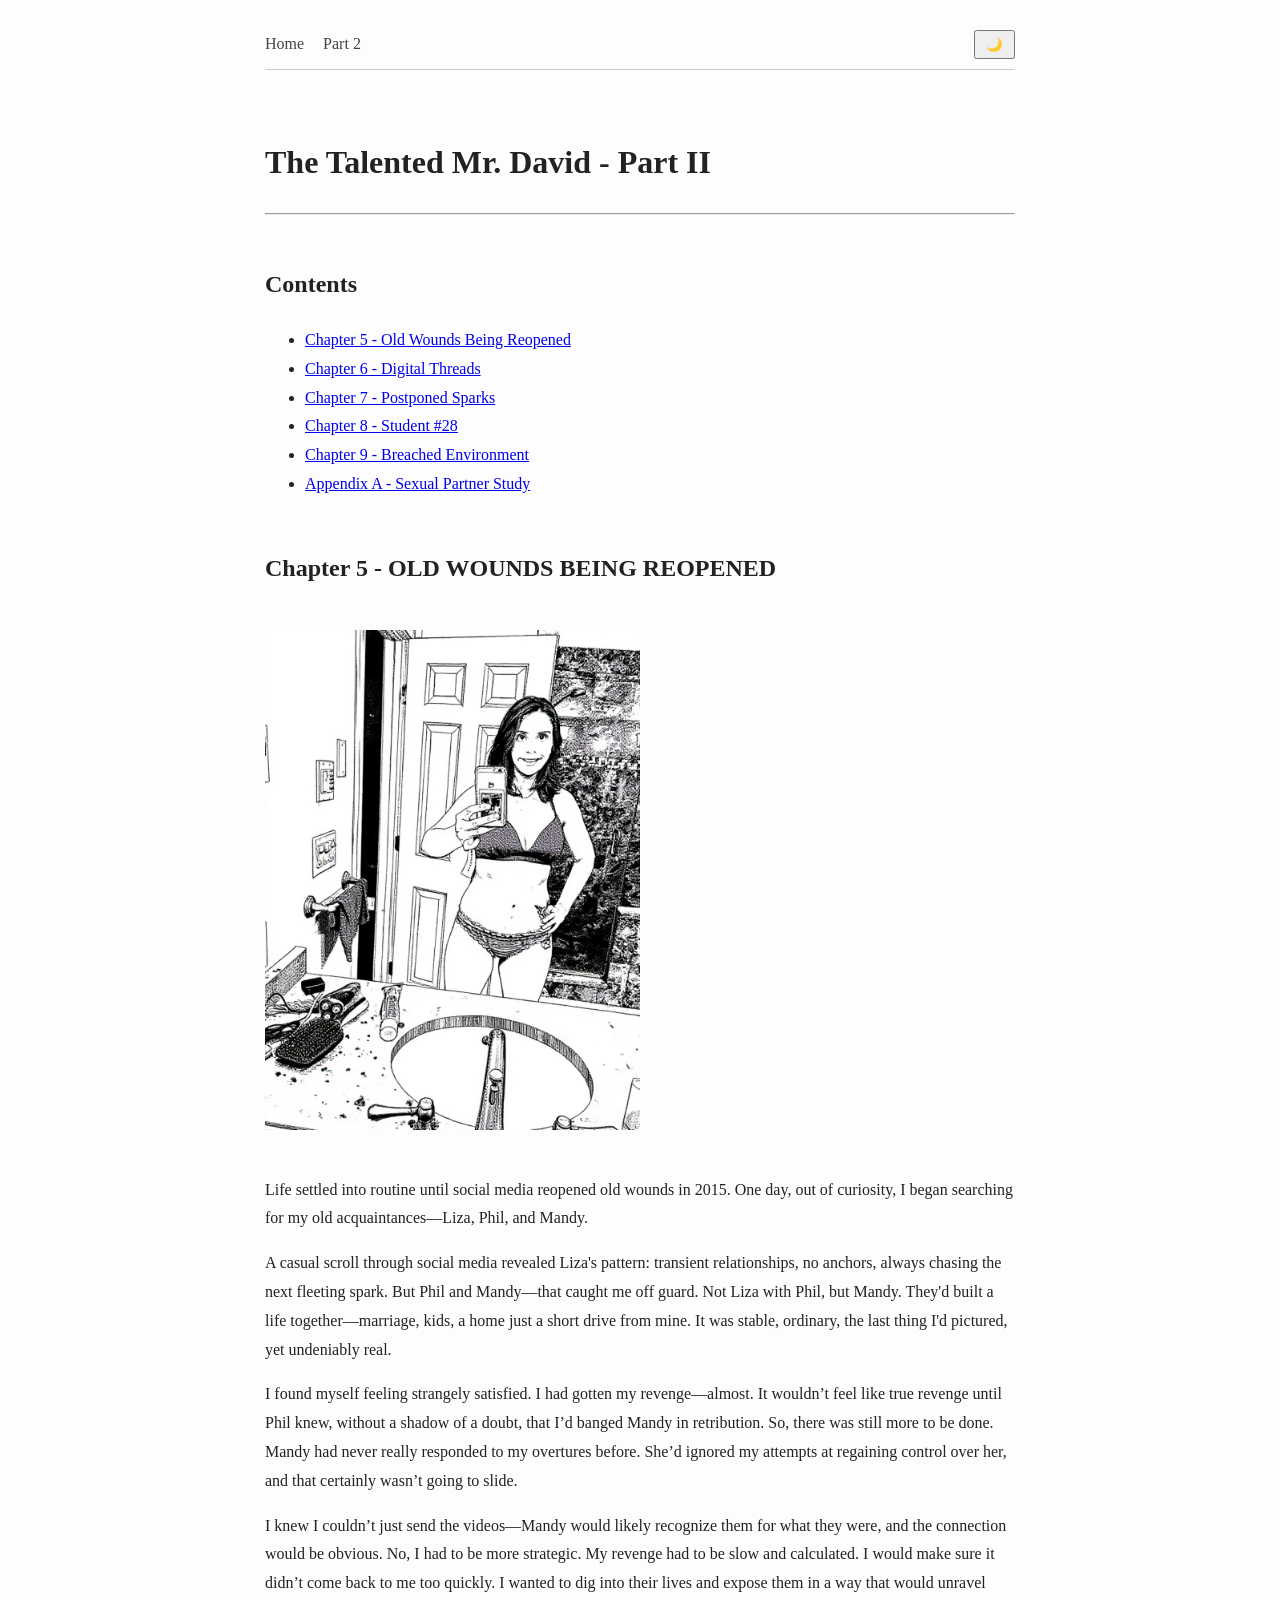
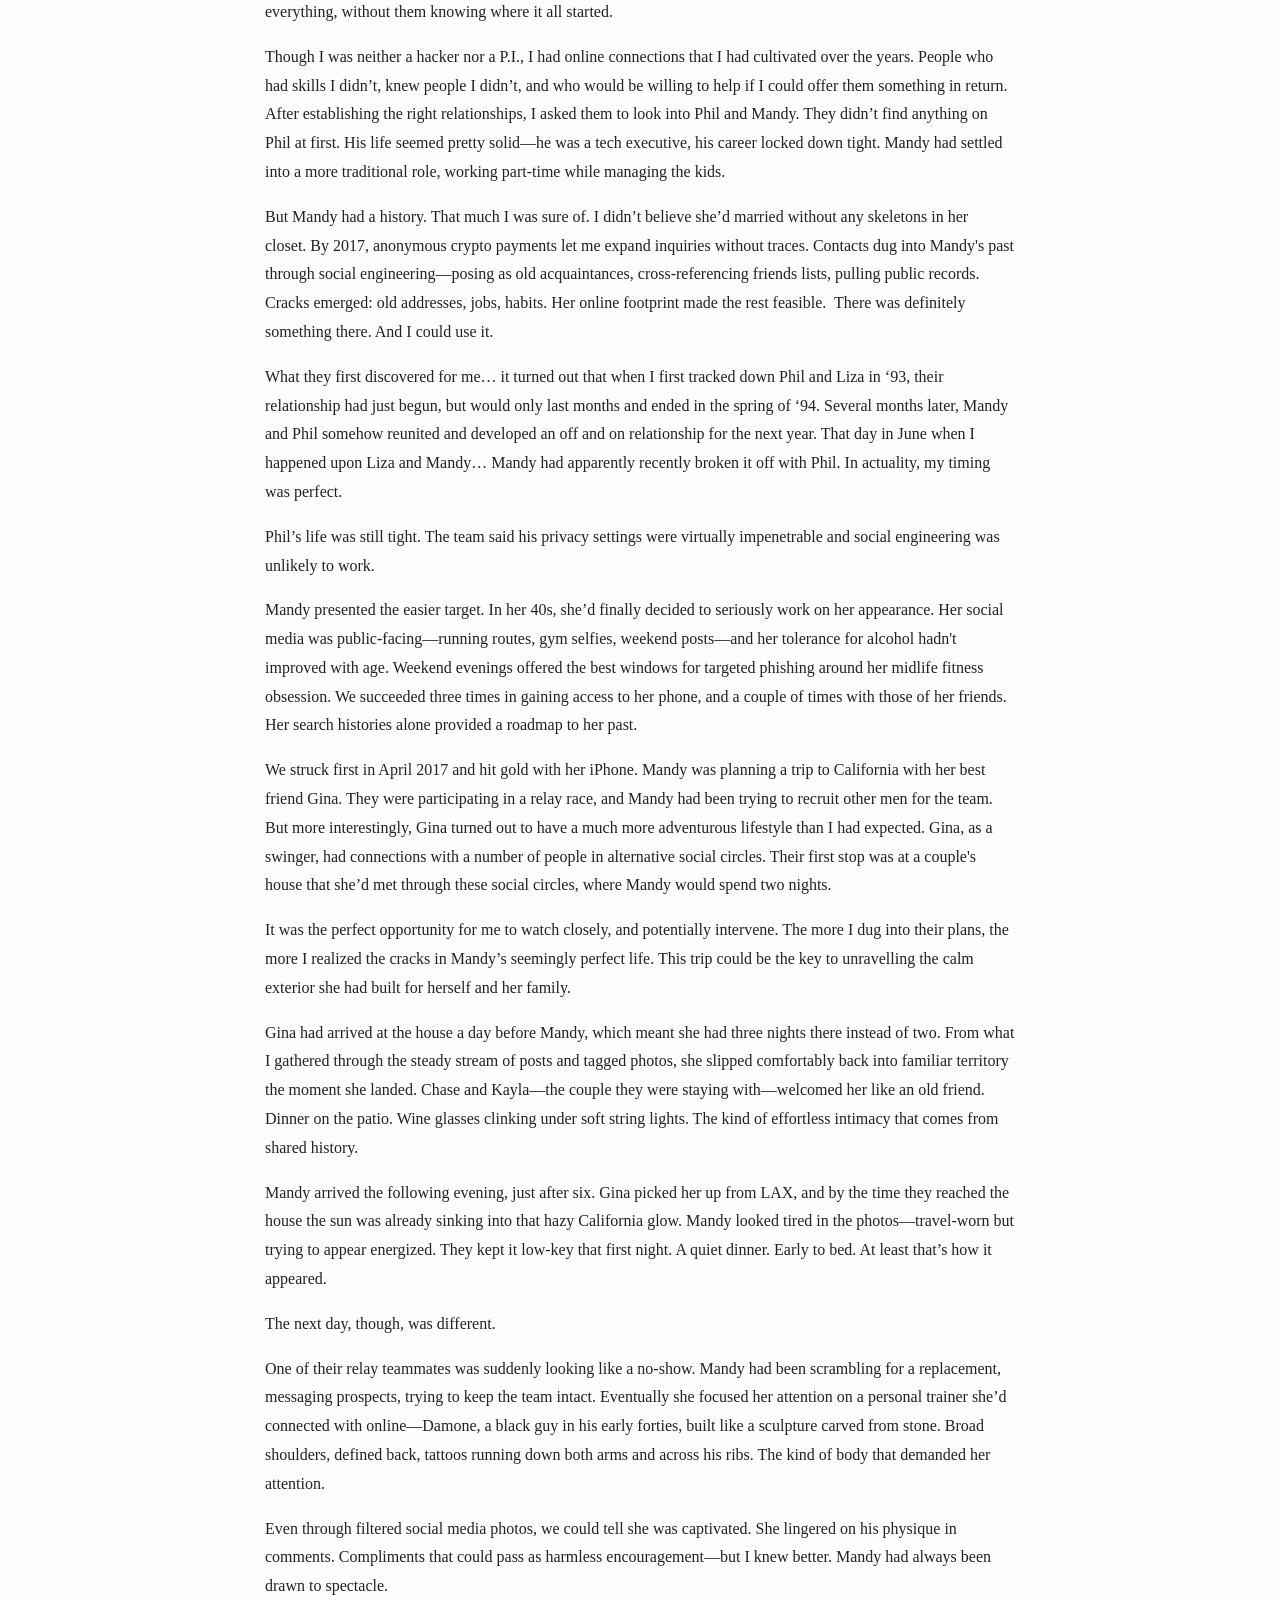
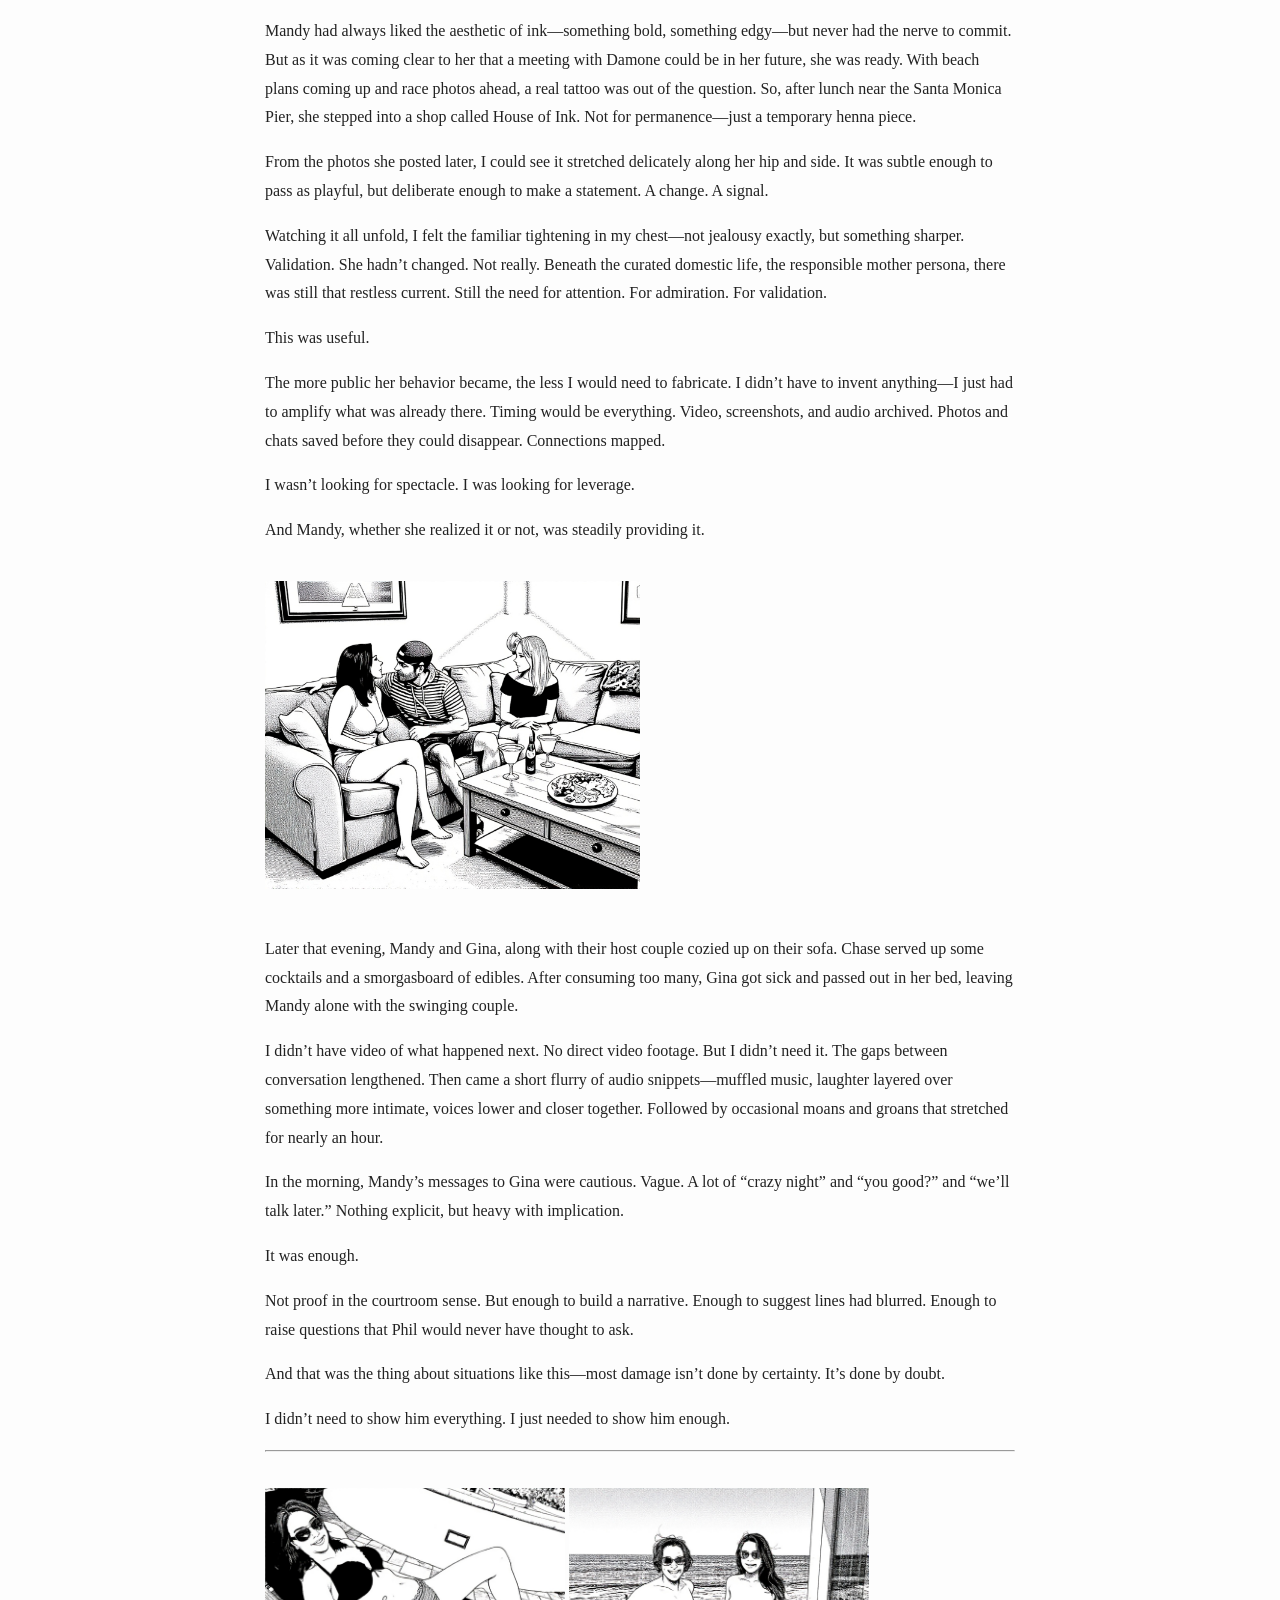
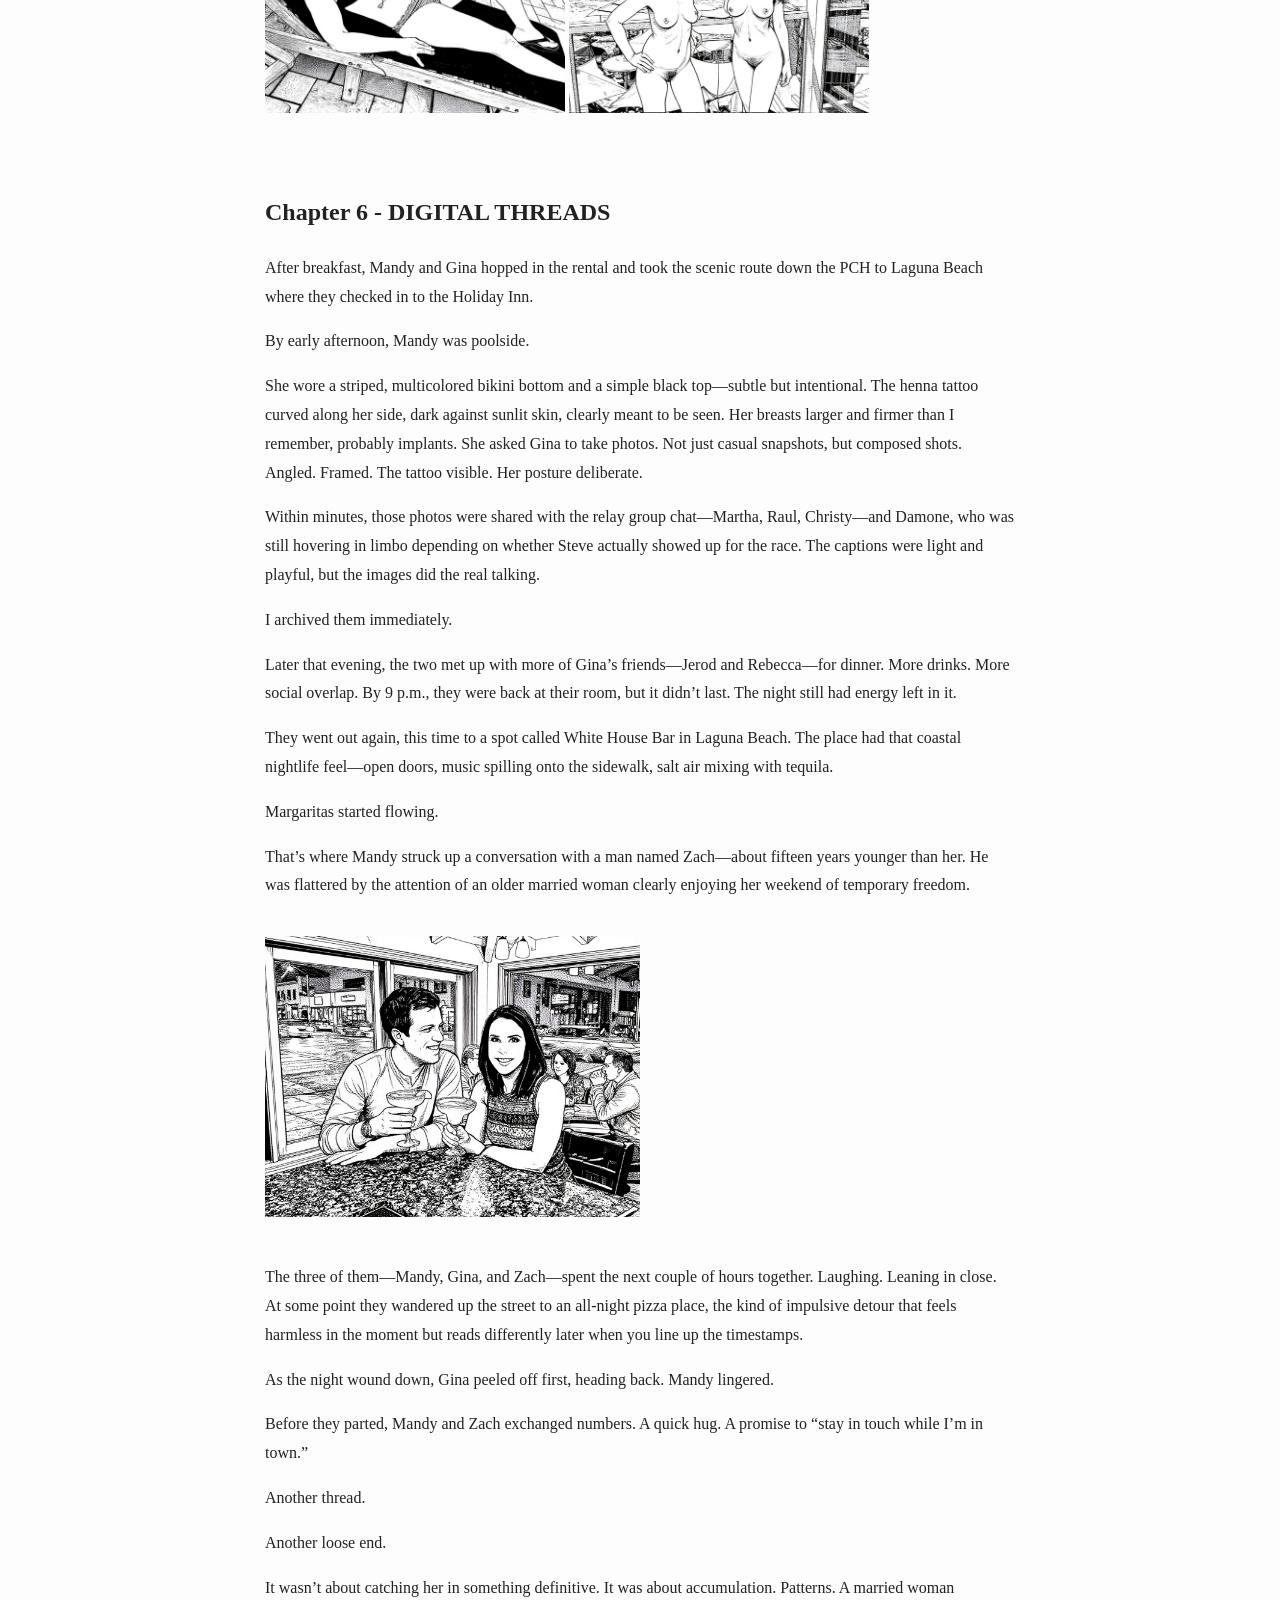
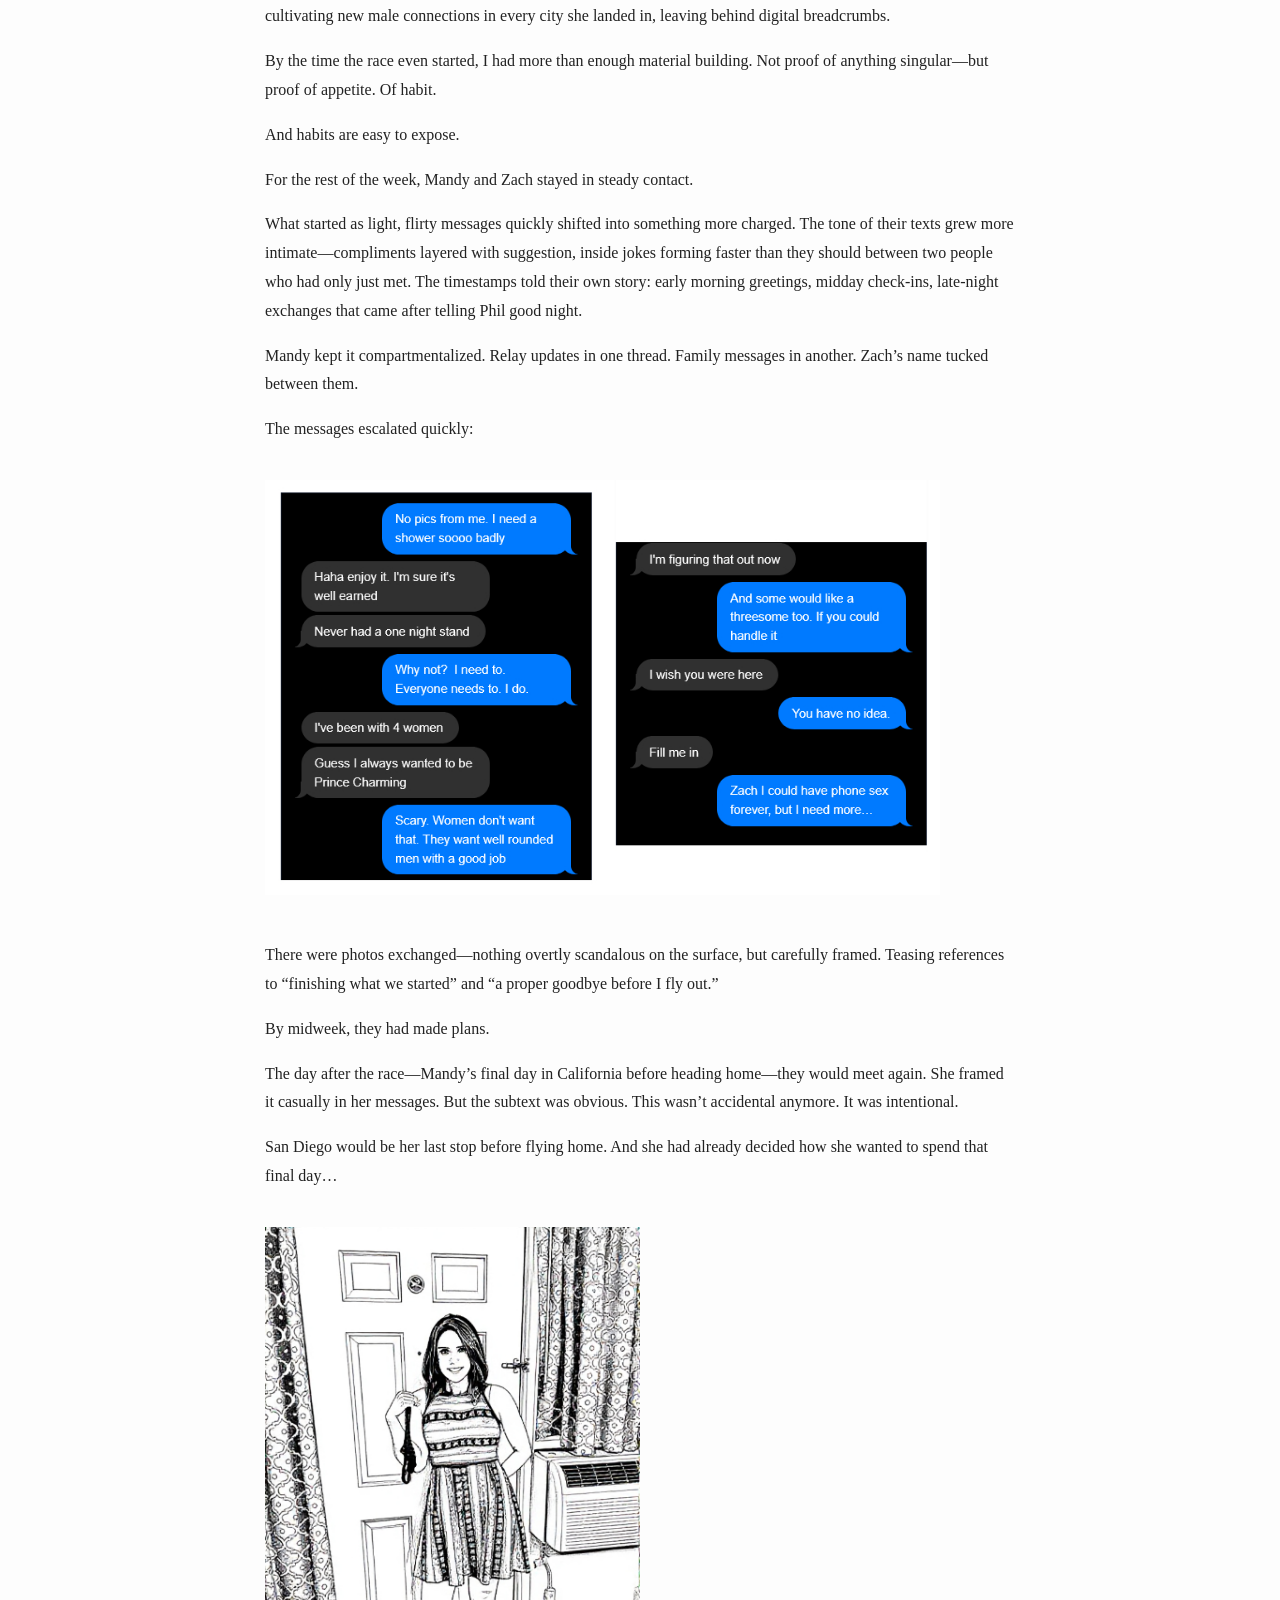
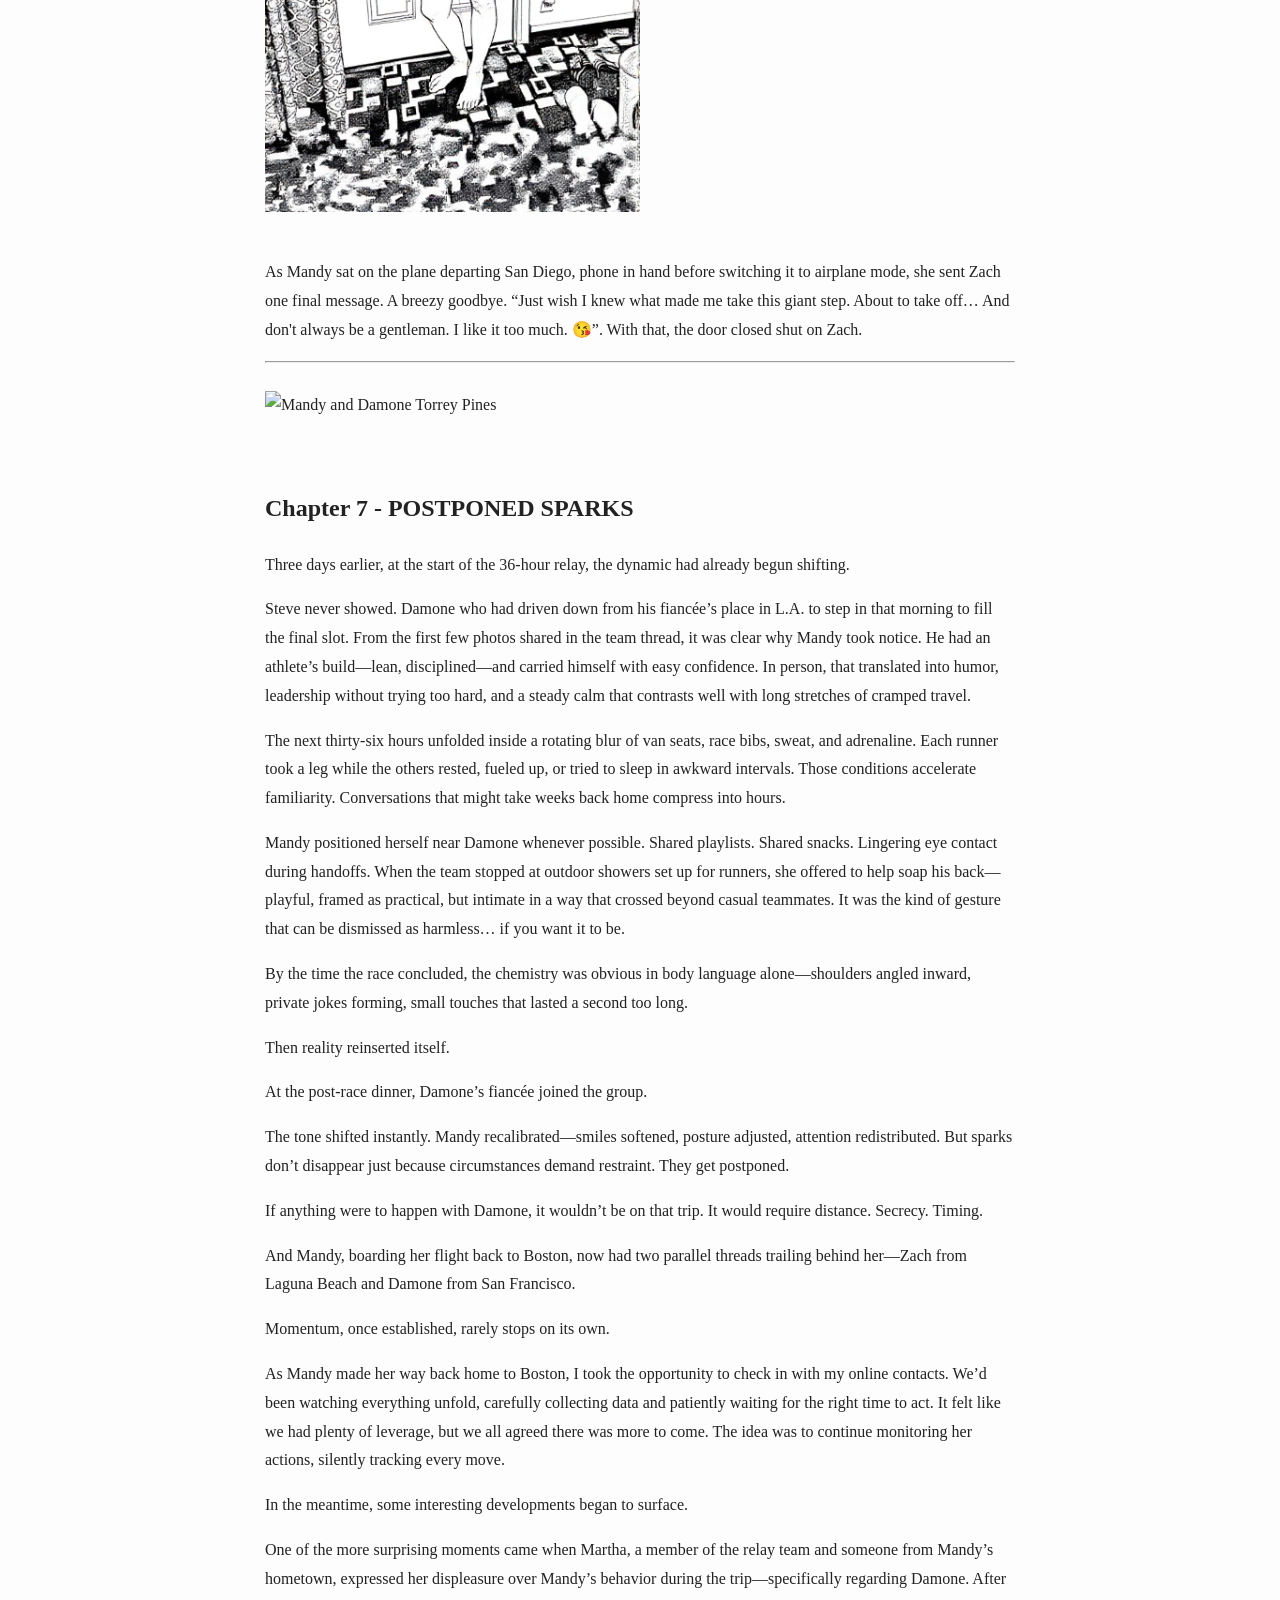
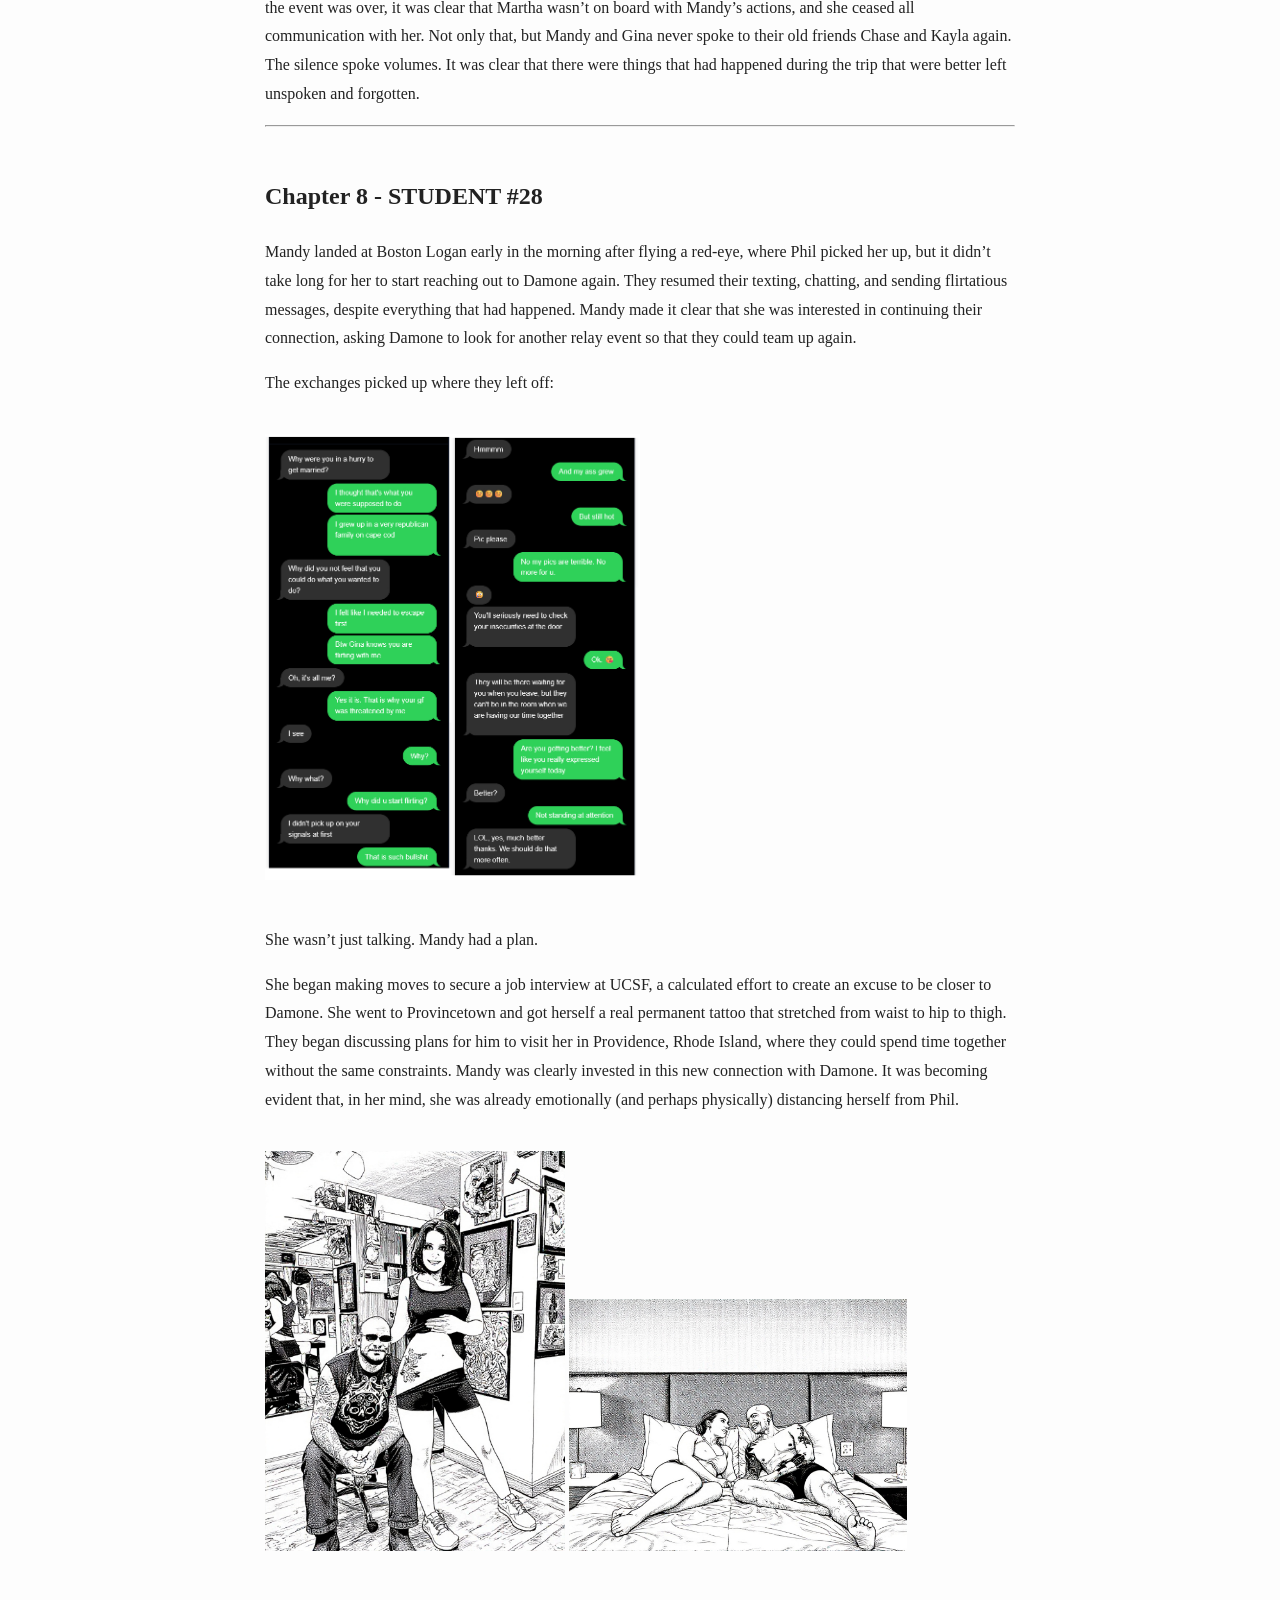
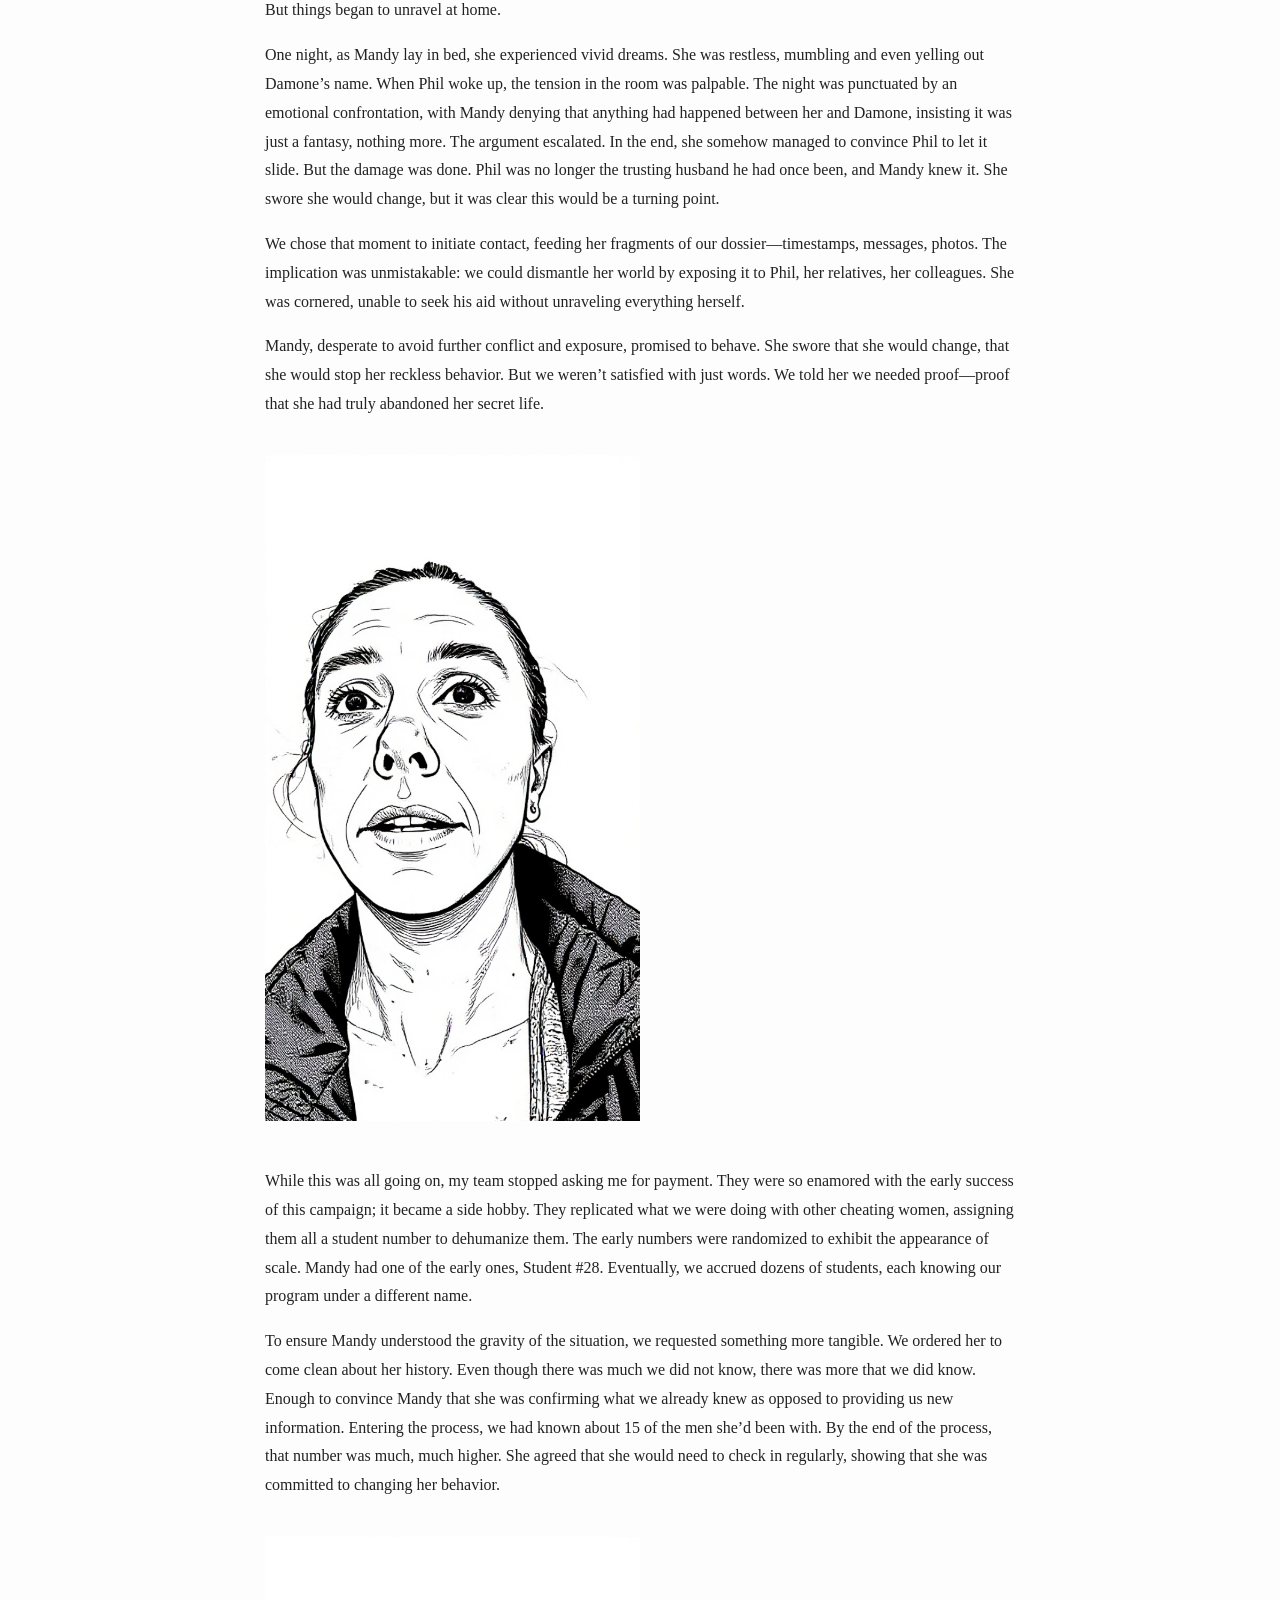
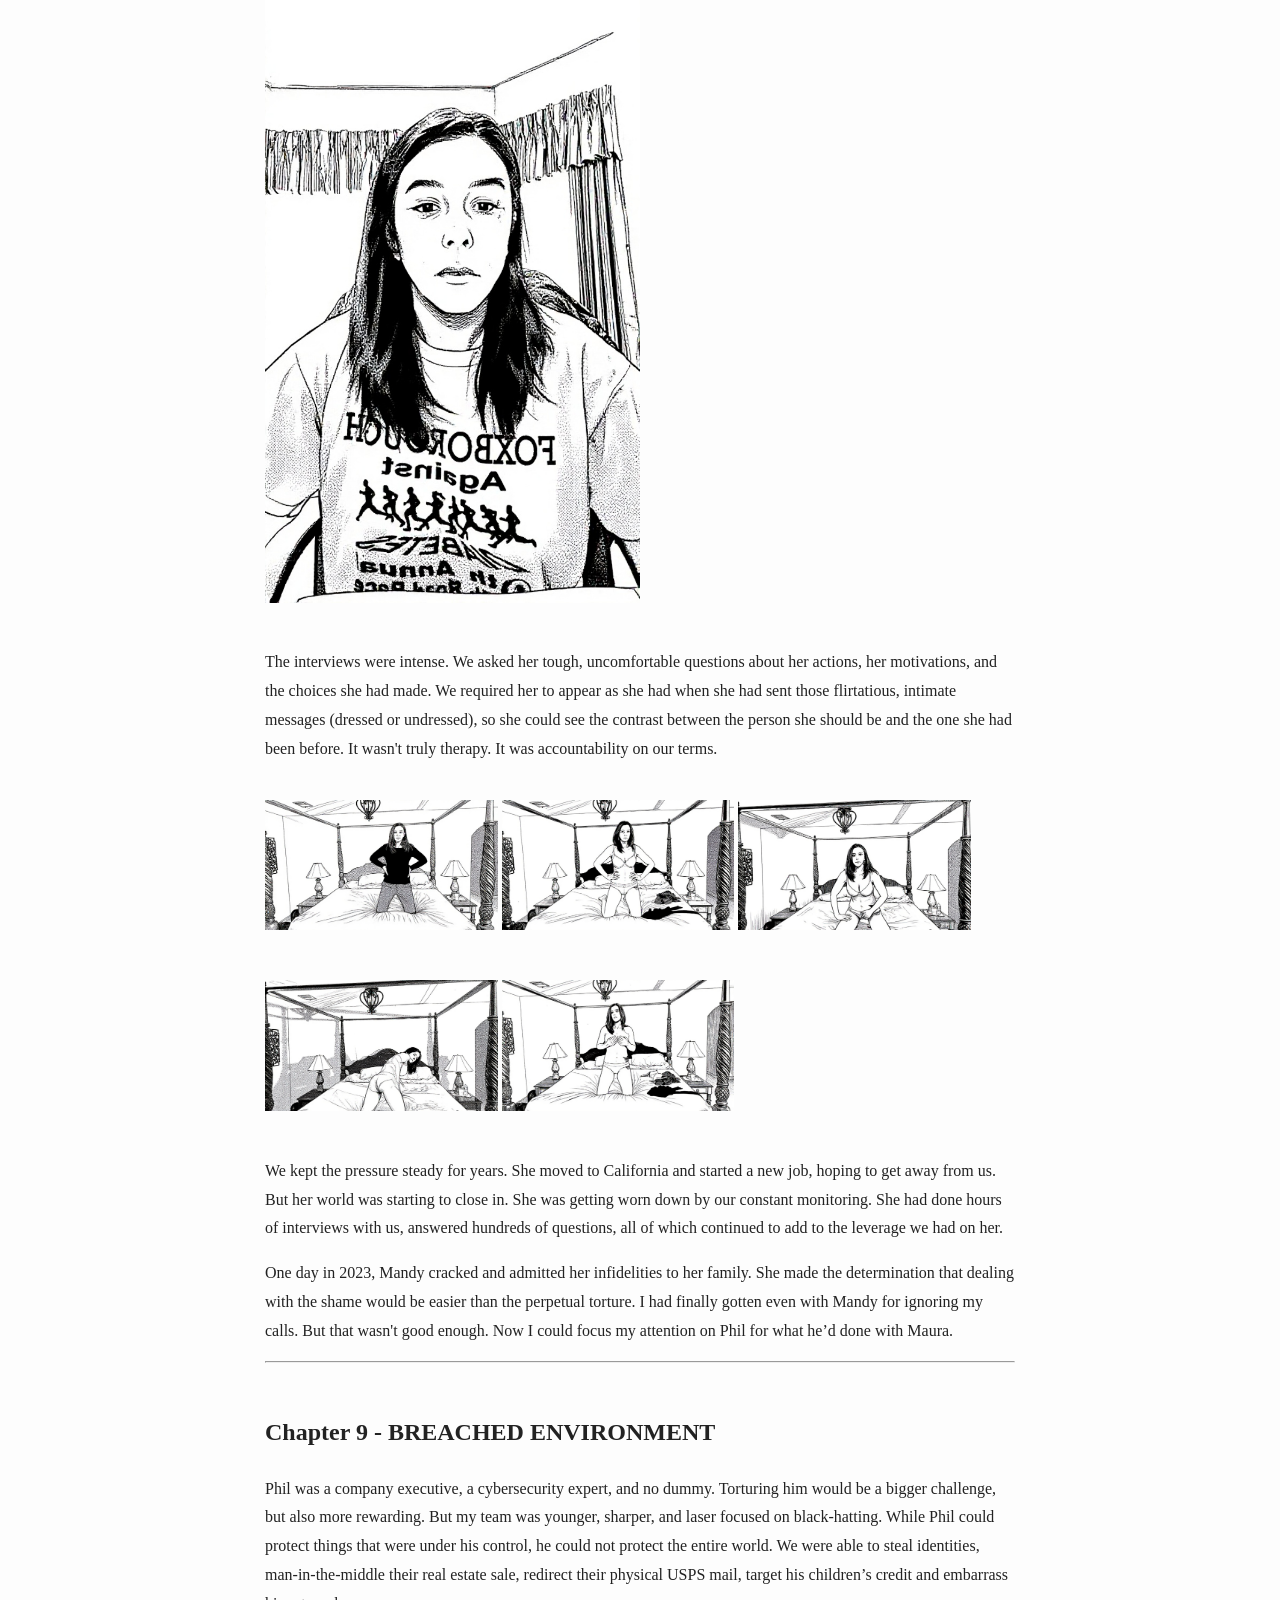
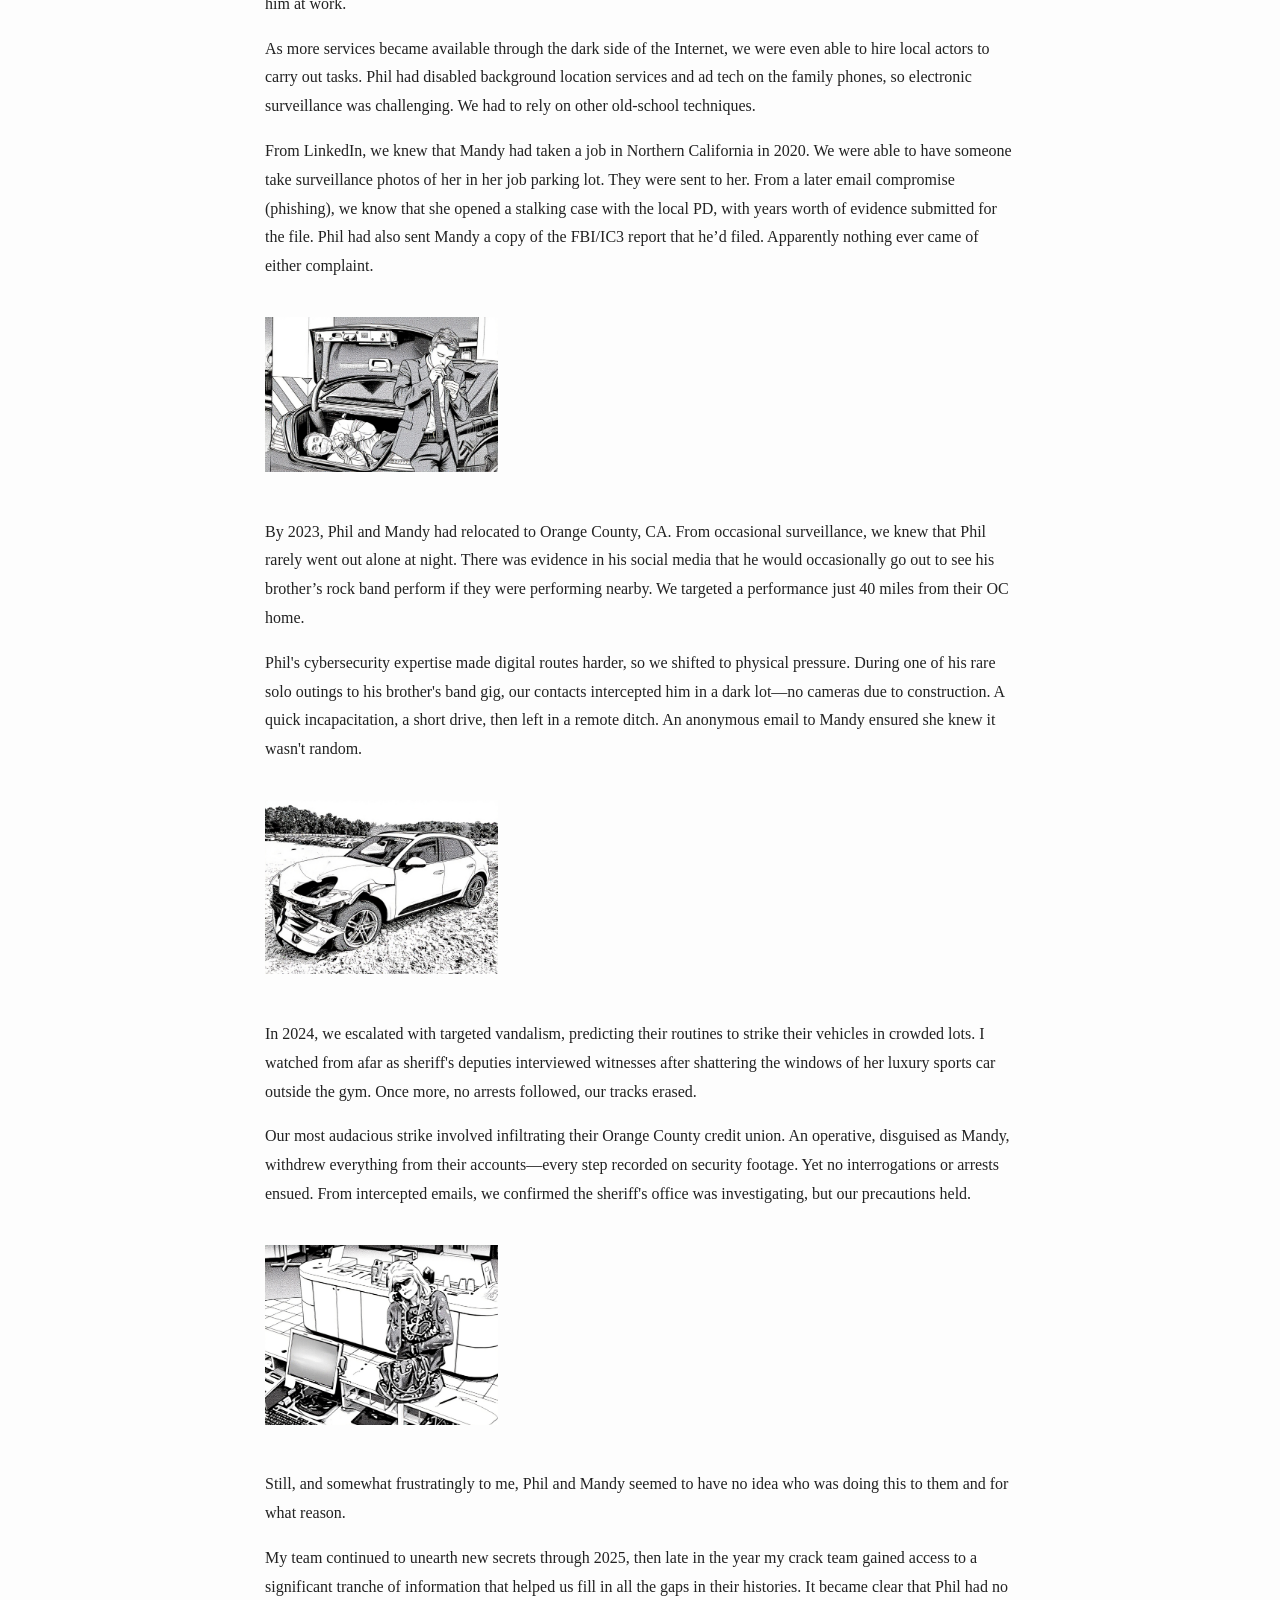
==== page2.html @ ca7cbaa0 "Update page2.html" ====
<!DOCTYPE html>
<html lang="en">
<head>
<meta charset="UTF-8">
<title>Calculated Retribution - Part II</title>
<meta name="viewport" content="width=device-width, initial-scale=1">

<link rel="stylesheet" href="style.css">
<meta name="description" content="Read The Talented Mr. David, a dark fictional story of ambition, control, and calculated decisions. Explore chapters of this psychological narrative.">
<meta name="robots" content="index, follow">
</head>

<body>

<div id="progress" class="progress"></div>

<nav>
  <a href="index.html">Home</a>
  <a href="page2.html">Part 2</a>
  <button onclick="toggleDark()">🌙</button>
</nav>

<h1>The Talented Mr. David - Part II</h1>
<hr>

<h2>Contents</h2>
<ul>
  <li><a href="#chap5">Chapter 5 - Old Wounds Being Reopened</a></li>
  <li><a href="#chap6">Chapter 6 - Digital Threads</a></li>
  <li><a href="#chap7">Chapter 7 - Postponed Sparks</a></li>
  <li><a href="#chap8">Chapter 8 - Student #28</a></li>
  <li><a href="#chap9">Chapter 9 - Breached Environment</a></li>
  <li><a href="#chap8">Appendix A - Sexual Partner Study</a></li>
</ul>

  
  
<h2 id="chap5">Chapter 5 - OLD WOUNDS BEING REOPENED</h2>
<!-- your content -->
    <img src="images/selfie1.jpg" alt="Mandy Selfie" style="width:50%; margin:20px 0;">
 

<p>Life settled into routine until social media reopened old wounds in 2015. One day, out of curiosity, I began searching for my old acquaintances—Liza, Phil, and Mandy.</p>
<p>A casual scroll through social media revealed Liza's pattern: transient relationships, no anchors, always chasing the next fleeting spark. But Phil and Mandy—that caught me off guard. Not Liza with Phil, but Mandy. They'd built a life together—marriage, kids, a home just a short drive from mine. It was stable, ordinary, the last thing I'd pictured, yet undeniably real.</p>
<p>I found myself feeling strangely satisfied. I had gotten my revenge—almost. It wouldn’t feel like true revenge until Phil knew, without a shadow of a doubt, that I’d banged Mandy in retribution. So, there was still more to be done. Mandy had never really responded to my overtures before. She’d ignored my attempts at regaining control over her, and that certainly wasn’t going to slide.</p>
<p>I knew I couldn’t just send the videos—Mandy would likely recognize them for what they were, and the connection would be obvious. No, I had to be more strategic. My revenge had to be slow and calculated. I would make sure it didn’t come back to me too quickly. I wanted to dig into their lives and expose them in a way that would unravel everything, without them knowing where it all started.</p>
<p>Though I was neither a hacker nor a P.I., I had online connections that I had cultivated over the years. People who had skills I didn’t, knew people I didn’t, and who would be willing to help if I could offer them something in return. After establishing the right relationships, I asked them to look into Phil and Mandy. They didn’t find anything on Phil at first. His life seemed pretty solid—he was a tech executive, his career locked down tight. Mandy had settled into a more traditional role, working part-time while managing the kids.</p>
<p>But Mandy had a history. That much I was sure of. I didn’t believe she’d married without any skeletons in her closet. By 2017, anonymous crypto payments let me expand inquiries without traces. Contacts dug into Mandy's past through social engineering—posing as old acquaintances, cross-referencing friends lists, pulling public records. Cracks emerged: old addresses, jobs, habits. Her online footprint made the rest feasible.  There was definitely something there. And I could use it.</p>
<p>What they first discovered for me… it turned out that when I first tracked down Phil and Liza in ‘93, their relationship had just begun, but would only last months and ended in the spring of ‘94. Several months later, Mandy and Phil somehow reunited and developed an off and on relationship for the next year. That day in June when I happened upon Liza and Mandy… Mandy had apparently recently broken it off with Phil. In actuality, my timing was perfect.</p>
<p>Phil’s life was still tight. The team said his privacy settings were virtually impenetrable and social engineering was unlikely to work.</p>
<p>Mandy presented the easier target. In her 40s, she’d finally decided to seriously work on her appearance. Her social media was public-facing—running routes, gym selfies, weekend posts—and her tolerance for alcohol hadn't improved with age. Weekend evenings offered the best windows for targeted phishing around her midlife fitness obsession. We succeeded three times in gaining access to her phone, and a couple of times with those of her friends. Her search histories alone provided a roadmap to her past.</p>
<p>We struck first in April 2017 and hit gold with her iPhone. Mandy was planning a trip to California with her best friend Gina. They were participating in a relay race, and Mandy had been trying to recruit other men for the team. But more interestingly, Gina turned out to have a much more adventurous lifestyle than I had expected. Gina, as a swinger, had connections with a number of people in alternative social circles. Their first stop was at a couple's house that she’d met through these social circles, where Mandy would spend two nights.</p>
<p>It was the perfect opportunity for me to watch closely, and potentially intervene. The more I dug into their plans, the more I realized the cracks in Mandy’s seemingly perfect life. This trip could be the key to unravelling the calm exterior she had built for herself and her family.</p>
<p>Gina had arrived at the house a day before Mandy, which meant she had three nights there instead of two. From what I gathered through the steady stream of posts and tagged photos, she slipped comfortably back into familiar territory the moment she landed. Chase and Kayla—the couple they were staying with—welcomed her like an old friend. Dinner on the patio. Wine glasses clinking under soft string lights. The kind of effortless intimacy that comes from shared history.</p>
<p>Mandy arrived the following evening, just after six. Gina picked her up from LAX, and by the time they reached the house the sun was already sinking into that hazy California glow. Mandy looked tired in the photos—travel-worn but trying to appear energized. They kept it low-key that first night. A quiet dinner. Early to bed. At least that’s how it appeared.</p>
<p>The next day, though, was different.</p>
<p>One of their relay teammates was suddenly looking like a no-show. Mandy had been scrambling for a replacement, messaging prospects, trying to keep the team intact. Eventually she focused her attention on a personal trainer she’d connected with online—Damone, a black guy in his early forties, built like a sculpture carved from stone. Broad shoulders, defined back, tattoos running down both arms and across his ribs. The kind of body that demanded her attention.</p>
<p>Even through filtered social media photos, we could tell she was captivated. She lingered on his physique in comments. Compliments that could pass as harmless encouragement—but I knew better. Mandy had always been drawn to spectacle.</p>
<p>Mandy had always liked the aesthetic of ink—something bold, something edgy—but never had the nerve to commit. But as it was coming clear to her that a meeting with Damone could be in her future, she was ready. With beach plans coming up and race photos ahead, a real tattoo was out of the question. So, after lunch near the Santa Monica Pier, she stepped into a shop called House of Ink. Not for permanence—just a temporary henna piece.</p>
<p>From the photos she posted later, I could see it stretched delicately along her hip and side. It was subtle enough to pass as playful, but deliberate enough to make a statement. A change. A signal.</p>
<p>Watching it all unfold, I felt the familiar tightening in my chest—not jealousy exactly, but something sharper. Validation. She hadn’t changed. Not really. Beneath the curated domestic life, the responsible mother persona, there was still that restless current. Still the need for attention. For admiration. For validation.</p>
<p>This was useful.</p>
<p>The more public her behavior became, the less I would need to fabricate. I didn’t have to invent anything—I just had to amplify what was already there. Timing would be everything. Video, screenshots, and audio archived. Photos and chats saved before they could disappear. Connections mapped.</p>
<p>I wasn’t looking for spectacle. I was looking for leverage.</p>
<p>And Mandy, whether she realized it or not, was steadily providing it.</p>

<img src="images/3some1.jpg" alt="Mandy's experimental evening" style="width:50%; margin:20px 0;">
<p>Later that evening, Mandy and Gina, along with their host couple cozied up on their sofa. Chase served up some cocktails and a smorgasboard of edibles. After consuming too many, Gina got sick and passed out in her bed, leaving Mandy alone with the swinging couple.
<p>I didn’t have video of what happened next. No direct video footage. But I didn’t need it. The gaps between conversation lengthened. Then came a short flurry of audio snippets—muffled music, laughter layered over something more intimate, voices lower and closer together. Followed by occasional moans and groans that stretched for nearly an hour.</p>
<p>In the morning, Mandy’s messages to Gina were cautious. Vague. A lot of “crazy night” and “you good?” and “we’ll talk later.” Nothing explicit, but heavy with implication.</p>
<p>It was enough.</p>
<p>Not proof in the courtroom sense. But enough to build a narrative. Enough to suggest lines had blurred. Enough to raise questions that Phil would never have thought to ask.</p>
<p>And that was the thing about situations like this—most damage isn’t done by certainty. It’s done by doubt.</p>
<p>I didn’t need to show him everything. I just needed to show him enough.</p>
<p></p>
  
<hr>
<p></p>
<img src="images/bik1.jpg" alt="Mandy's bikini text" style="width:40%; margin:20px 0;">
<img src="images/deck1.jpg" alt="Mandy and Gina hotel patio" style="width:40%; margin:20px 0;">
<h2 id="chap6">Chapter 6 - DIGITAL THREADS</h2>
<!-- your content -->
<p>After breakfast, Mandy and Gina hopped in the rental and took the scenic route down the PCH to Laguna Beach where they checked in to the Holiday Inn.
<p>By early afternoon, Mandy was poolside.</p>
<p>She wore a striped, multicolored bikini bottom and a simple black top—subtle but intentional. The henna tattoo curved along her side, dark against sunlit skin, clearly meant to be seen. Her breasts larger and firmer than I remember, probably implants. She asked Gina to take photos. Not just casual snapshots, but composed shots. Angled. Framed. The tattoo visible. Her posture deliberate.</p>
<p>Within minutes, those photos were shared with the relay group chat—Martha, Raul, Christy—and Damone, who was still hovering in limbo depending on whether Steve actually showed up for the race. The captions were light and playful, but the images did the real talking.</p>
<p>I archived them immediately.</p>
<p>Later that evening, the two met up with more of Gina’s friends—Jerod and Rebecca—for dinner. More drinks. More social overlap. By 9 p.m., they were back at their room, but it didn’t last. The night still had energy left in it.</p>
<p>They went out again, this time to a spot called White House Bar in Laguna Beach. The place had that coastal nightlife feel—open doors, music spilling onto the sidewalk, salt air mixing with tequila.</p>
<p>Margaritas started flowing.</p>
<p>That’s where Mandy struck up a conversation with a man named Zach—about fifteen years younger than her. He was flattered by the attention of an older married woman clearly enjoying her weekend of temporary freedom.</p>

  <img src="images/bar2.jpg" alt="Mandy and Zach at the bar" style="width:50%; margin:20px 0;">

  <p>The three of them—Mandy, Gina, and Zach—spent the next couple of hours together. Laughing. Leaning in close. At some point they wandered up the street to an all-night pizza place, the kind of impulsive detour that feels harmless in the moment but reads differently later when you line up the timestamps.</p>
<p>As the night wound down, Gina peeled off first, heading back. Mandy lingered.</p>
<p>Before they parted, Mandy and Zach exchanged numbers. A quick hug. A promise to “stay in touch while I’m in town.”</p>
<p>Another thread.</p>
<p>Another loose end.</p>
<p>It wasn’t about catching her in something definitive. It was about accumulation. Patterns. A married woman cultivating new male connections in every city she landed in, leaving behind digital breadcrumbs.</p>
<p>By the time the race even started, I had more than enough material building. Not proof of anything singular—but proof of appetite. Of habit.</p>
<p>And habits are easy to expose.</p>
<p>For the rest of the week, Mandy and Zach stayed in steady contact.</p>
<p>What started as light, flirty messages quickly shifted into something more charged. The tone of their texts grew more intimate—compliments layered with suggestion, inside jokes forming faster than they should between two people who had only just met. The timestamps told their own story: early morning greetings, midday check-ins, late-night exchanges that came after telling Phil good night.</p>
<p>Mandy kept it compartmentalized. Relay updates in one thread. Family messages in another. Zach’s name tucked between them.</p>
<p>The messages escalated quickly:</p>
  <img src="images/text1.jpg" alt="Mandy's sexting w Zach" style="width:90%; margin:20px 0;">
<p>There were photos exchanged—nothing overtly scandalous on the surface, but carefully framed. Teasing references to “finishing what we started” and “a proper goodbye before I fly out.”</p>
<p>By midweek, they had made plans.</p>
<p>The day after the race—Mandy’s final day in California before heading home—they would meet again. She framed it casually in her messages. But the subtext was obvious. This wasn’t accidental anymore. It was intentional.</p>
<p>San Diego would be her last stop before flying home. And she had already decided how she wanted to spend that final day…</p>
  <img src="images/28afterzach.jpg" alt="Mandy after Zach dropoff" style="width:50%; margin:20px 0;">
<p>As Mandy sat on the plane departing San Diego, phone in hand before switching it to airplane mode, she sent Zach one final message. A breezy goodbye. “Just wish I knew what made me take this giant step. About to take off… And don't always be a gentleman. I like it too much. 😘”. With that, the door closed shut on Zach.</p>

<hr>

  <img src="images/pose1.jpg" alt="Mandy and Damone Torrey Pines" style="width:50%; margin:20px 0;">
<h2 id="chap7">Chapter 7 - POSTPONED SPARKS</h2>
<!-- your content -->
<p>Three days earlier, at the start of the 36-hour relay, the dynamic had already begun shifting.</p>
<p>Steve never showed. Damone who had driven down from his fiancée’s place in L.A. to step in that morning to fill the final slot. From the first few photos shared in the team thread, it was clear why Mandy took notice. He had an athlete’s build—lean, disciplined—and carried himself with easy confidence. In person, that translated into humor, leadership without trying too hard, and a steady calm that contrasts well with long stretches of cramped travel.</p>
<p>The next thirty-six hours unfolded inside a rotating blur of van seats, race bibs, sweat, and adrenaline. Each runner took a leg while the others rested, fueled up, or tried to sleep in awkward intervals. Those conditions accelerate familiarity. Conversations that might take weeks back home compress into hours.</p>
<p>Mandy positioned herself near Damone whenever possible. Shared playlists. Shared snacks. Lingering eye contact during handoffs. When the team stopped at outdoor showers set up for runners, she offered to help soap his back—playful, framed as practical, but intimate in a way that crossed beyond casual teammates. It was the kind of gesture that can be dismissed as harmless… if you want it to be.</p>
<p>By the time the race concluded, the chemistry was obvious in body language alone—shoulders angled inward, private jokes forming, small touches that lasted a second too long.</p>
<p>Then reality reinserted itself.</p>
<p>At the post-race dinner, Damone’s fiancée joined the group.</p>
<p>The tone shifted instantly. Mandy recalibrated—smiles softened, posture adjusted, attention redistributed. But sparks don’t disappear just because circumstances demand restraint. They get postponed.</p>
<p>If anything were to happen with Damone, it wouldn’t be on that trip. It would require distance. Secrecy. Timing.</p>
<p>And Mandy, boarding her flight back to Boston, now had two parallel threads trailing behind her—Zach from Laguna Beach and Damone from San Francisco.</p>
<p>Momentum, once established, rarely stops on its own.</p>
<p>As Mandy made her way back home to Boston, I took the opportunity to check in with my online contacts. We’d been watching everything unfold, carefully collecting data and patiently waiting for the right time to act. It felt like we had plenty of leverage, but we all agreed there was more to come. The idea was to continue monitoring her actions, silently tracking every move.</p>
<p>In the meantime, some interesting developments began to surface.</p>
<p>One of the more surprising moments came when Martha, a member of the relay team and someone from Mandy’s hometown, expressed her displeasure over Mandy’s behavior during the trip—specifically regarding Damone. After the event was over, it was clear that Martha wasn’t on board with Mandy’s actions, and she ceased all communication with her. Not only that, but Mandy and Gina never spoke to their old friends Chase and Kayla again. The silence spoke volumes. It was clear that there were things that had happened during the trip that were better left unspoken and forgotten. </p>

<hr>
  
<h2 id="chap8">Chapter 8 - STUDENT #28</h2>
<!-- your content -->
<p>Mandy landed at Boston Logan early in the morning after flying a red-eye, where Phil picked her up, but it didn’t take long for her to start reaching out to Damone again. They resumed their texting, chatting, and sending flirtatious messages, despite everything that had happened. Mandy made it clear that she was interested in continuing their connection, asking Damone to look for another relay event so that they could team up again.</p>
<p>The exchanges picked up where they left off:</p>
  <img src="images/text2a.jpg" alt="Mandy and Damone texting" style="width:50%; margin:20px 0;">
  <p>She wasn’t just talking. Mandy had a plan.</p>
<p>She began making moves to secure a job interview at UCSF, a calculated effort to create an excuse to be closer to Damone. She went to Provincetown and got herself a real permanent tattoo that stretched from waist to hip to thigh. They began discussing plans for him to visit her in Providence, Rhode Island, where they could spend time together without the same constraints. Mandy was clearly invested in this new connection with Damone. It was becoming evident that, in her mind, she was already emotionally (and perhaps physically) distancing herself from Phil.</p>
    <img src="images/28-2.jpg" alt="Mandy tattoo in Provincetown" style="width:40%; margin:20px 0;">
  <img src="images/bed1.jpg" alt="Mandy and Damone in Providence" style="width:45%; margin:20px 0;">
<p>But things began to unravel at home.</p>
<p>One night, as Mandy lay in bed, she experienced vivid dreams. She was restless, mumbling and even yelling out Damone’s name. When Phil woke up, the tension in the room was palpable. The night was punctuated by an emotional confrontation, with Mandy denying that anything had happened between her and Damone, insisting it was just a fantasy, nothing more. The argument escalated. In the end, she somehow managed to convince Phil to let it slide. But the damage was done. Phil was no longer the trusting husband he had once been, and Mandy knew it. She swore she would change, but it was clear this would be a turning point.</p>
<p>We chose that moment to initiate contact, feeding her fragments of our dossier—timestamps, messages, photos. The implication was unmistakable: we could dismantle her world by exposing it to Phil, her relatives, her colleagues. She was cornered, unable to seek his aid without unraveling everything herself.</p>
<p>Mandy, desperate to avoid further conflict and exposure, promised to behave. She swore that she would change, that she would stop her reckless behavior. But we weren’t satisfied with just words. We told her we needed proof—proof that she had truly abandoned her secret life.</p>
  <img src="images/shock1.jpg" alt="Mandy sweating out being caught" style="width:50%; margin:20px 0;">
<p>While this was all going on, my team stopped asking me for payment. They were so enamored with the early success of this campaign; it became a side hobby. They replicated what we were doing with other cheating women, assigning them all a student number to dehumanize them. The early numbers were randomized to exhibit the appearance of scale. Mandy had one of the early ones, Student #28. Eventually, we accrued dozens of students, each knowing our program under a different name.</p>
<p>To ensure Mandy understood the gravity of the situation, we requested something more tangible. We ordered her to come clean about her history. Even though there was much we did not know, there was more that we did know. Enough to convince Mandy that she was confirming what we already knew as opposed to providing us new information. Entering the process, we had known about 15 of the men she’d been with. By the end of the process, that number was much, much higher. She agreed that she would need to check in regularly, showing that she was committed to changing her behavior.</p>
  <img src="images/int0.jpg" alt="Mandy tattoo in Provincetown" style="width:50%; margin:20px 0;">
<p>The interviews were intense. We asked her tough, uncomfortable questions about her actions, her motivations, and the choices she had made. We required her to appear as she had when she had sent those flirtatious, intimate messages (dressed or undressed), so she could see the contrast between the person she should be and the one she had been before. It wasn't truly therapy. It was accountability on our terms.</p>
  <img src="images/int1.jpg" alt="Mandy tattoo in Provincetown" style="width:31%; margin:20px 0;">
  <img src="images/int2.jpg" alt="Mandy tattoo in Provincetown" style="width:31%; margin:20px 0;">
  <img src="images/int3.jpg" alt="Mandy tattoo in Provincetown" style="width:31%; margin:20px 0;">
  <img src="images/int4.jpg" alt="Mandy tattoo in Provincetown" style="width:31%; margin:20px 0;">
  <img src="images/int5.jpg" alt="Mandy tattoo in Provincetown" style="width:31%; margin:20px 0;">
  
<p>We kept the pressure steady for years. She moved to California and started a new job, hoping to get away from us. But her world was starting to close in. She was getting worn down by our constant monitoring. She had done hours of interviews with us, answered hundreds of questions, all of which continued to add to the leverage we had on her.</p>
<p>One day in 2023, Mandy cracked and admitted her infidelities to her family. She made the determination that dealing with the shame would be easier than the perpetual torture. I had finally gotten even with Mandy for ignoring my calls. But that wasn't good enough. Now I could focus my attention on Phil for what he’d done with Maura. </p>

<hr>

<h2 id="chap9">Chapter 9 - BREACHED ENVIRONMENT</h2>
<!-- your content -->
<p>Phil was a company executive, a cybersecurity expert, and no dummy. Torturing him would be a bigger challenge, but also more rewarding. But my team was younger, sharper, and laser focused on black-hatting. While Phil could protect things that were under his control, he could not protect the entire world. We were able to steal identities, man-in-the-middle their real estate sale, redirect their physical USPS mail, target his children’s credit and embarrass him at work.</p>
<p>As more services became available through the dark side of the Internet, we were even able to hire local actors to carry out tasks. Phil had disabled background location services and ad tech on the family phones, so electronic surveillance was challenging. We had to rely on other old-school techniques.</p>
<p>From LinkedIn, we knew that Mandy had taken a job in Northern California in 2020. We were able to have someone take surveillance photos of her in her job parking lot. They were sent to her. From a later email compromise (phishing), we know that she opened a stalking case with the local PD, with years worth of evidence submitted for the file. Phil had also sent Mandy a copy of the FBI/IC3 report that he’d filed. Apparently nothing ever came of either complaint.</p>
<img src="images/trunk1.jpg" alt="Phil KOed in his trunk" style="width:31%; margin:20px 0;">
  
  <p>By 2023, Phil and Mandy had relocated to Orange County, CA. From occasional surveillance, we knew that Phil rarely went out alone at night. There was evidence in his social media that he would occasionally go out to see his brother’s rock band perform if they were performing nearby. We targeted a performance just 40 miles from their OC home.</p>
<p>Phil's cybersecurity expertise made digital routes harder, so we shifted to physical pressure. During one of his rare solo outings to his brother's band gig, our contacts intercepted him in a dark lot—no cameras due to construction. A quick incapacitation, a short drive, then left in a remote ditch. An anonymous email to Mandy ensured she knew it wasn't random.</p>
  <img src="images/car1.jpg" alt="Smashed Porsche" style="width:31%; margin:20px 0;">
  
<p>In 2024, we escalated with targeted vandalism, predicting their routines to strike their vehicles in crowded lots. I watched from afar as sheriff's deputies interviewed witnesses after shattering the windows of her luxury sports car outside the gym. Once more, no arrests followed, our tracks erased.</p>
<p>Our most audacious strike involved infiltrating their Orange County credit union. An operative, disguised as Mandy, withdrew everything from their accounts—every step recorded on security footage. Yet no interrogations or arrests ensued. From intercepted emails, we confirmed the sheriff's office was investigating, but our precautions held.</p>
  <img src="images/bank1.jpg" alt="OC Bank Robbery" style="width:31%; margin:20px 0;">
  
<p>Still, and somewhat frustratingly to me, Phil and Mandy seemed to have no idea who was doing this to them and for what reason.</p>
<p>My team continued to unearth new secrets through 2025, then late in the year my crack team gained access to a significant tranche of information that helped us fill in all the gaps in their histories. It became clear that Phil had no game… his previous girlfriends had been uneducated ran-through tramps. The girl before Liza was a stripper/whore at an establishment named Zachary’s on the Cape. She was murdered just a few years later. We were able to identify a few of the men whose names Mandy had forgotten. We also found several more.</p>
<p>In the end, we'd pieced together her history: a dozen partners before she turned eighteen, twenty-five we could identify by name. There was the impulsive night after the 1995 Cape Airshow with visiting British paratroopers; an early entanglement with a homeless alcoholic who later drank himself into an early grave; time with a trafficker whose criminal record spanned volumes, hinting at depths we'd never fully confirm. Countless anonymous encounters filled the gaps.</p>
<p>Our best estimate: forty before Phil, ten after. Ran-through*. We surfaced the DUI, the arrest, the calls to the STD clinic, the abortion, the bankruptcy. Each revelation potentially widening the cracks. Phil stayed anyway.</p>
<p>The project didn’t fade out slowly. It ended when we decided it had extracted everything worth extracting.</p>
<p>By 2026, there was nothing left to uncover that would meaningfully increase the pressure. The secrets had been surfaced, the fractures widened, the doubt permanently embedded. We sent the final signals—subtle enough to avoid detection, direct enough to ensure comprehension—and then we shut it down. Servers wiped. Accounts purged. Threads severed. Clean.</p>
<p>Phil would never be able to prove what happened. Mandy would never again feel fully secure in her own narrative. And that was the point. Not spectacle. Not destruction. Permanence. A recalibration of power.</p>
<p>I didn’t feel relief when it ended. I felt completion.</p>
<p>For years, they had lived inside a curated story—one where Phil was the stable executive, the cybersecurity expert who controlled his environment, and Mandy the reformed wife whose past was compartmentalized and forgiven. I dismantled that illusion piece by piece without ever stepping into the light. I forced confessions. I forced exposure. I forced them to confront truths they would have preferred remain buried. And I did it without sacrificing my own position, my own family, my own standing.</p>
<p>That was the elegance of it.</p>
<p>People talk about revenge as if it’s chaotic or emotional. Mine wasn’t. It was structured. Patient. Strategic. I didn’t lash out—I engineered. Every archive saved, every message cataloged, every vulnerability mapped. When the final move was made, it wasn’t impulsive. It was inevitable.</p>
  <img src="images/jealous2.jpg" alt="Phil wondering what Mandy's doing" style="width:31%; margin:20px 0;">
  
<p>They’re still married. That’s fine. In some ways, it makes it better. Every anniversary, every quiet night, every time she locks her phone, every time Phil sees her phone and wonders—there’s a residue there now. A permanent awareness that their world can be breached. That it has been breached, by Mandy and by me. And even after I'm gone, she remains, and leopards don't change their spots.</p>
<p>And I know.</p>
<p>I was raised to operate at a higher level. To understand leverage, timing, outcomes. In finance, you identify weakness and capitalize. In life, it’s no different.</p>
<p>I have no regrets. Not about the Cape. Not about the tapes. Not about the campaign. If anything, I admire the discipline it required. Most people talk. Most people threaten. Very few follow through for decades with precision.</p>
<p>The project ended because it succeeded.</p>
<p>And success, as I was taught early on, is the metric that matters.</p>

<h2 id="appendixa">Appendix A - SEX PARTNER COUNTS</h2>
<!-- your content -->
<p>While there isn't a precisely agreed upon threshold for the term "ran-through", the research below sheds some light on this subject.</p>
<p>Any woman with over 30 sex partners is in rarified air... the top 1% so to speak.  Most would agree that this is "ran-through"</p>
<img src="images/chart1.jpg" alt="Sex partner study" style="width:90%; margin:20px 0;">
  
  
<div class="chapter-nav">
  <a href="index.html">← Previous</a>
  <span></span>
</div>

<script src="script.js"></script>
</body>
  <footer>
  <p>© 2026 TalentedMrDavid</p>
  <p>This is a fictional work.</p>
</footer>
</html>
---- style.css ----
:root {
  --bg: #fdfdfd;
  --text: #222;
  --accent: #444;
}

body.dark {
  --bg: #111;
  --text: #eee;
  --accent: #aaa;
}

body {
  font-family: "Georgia", serif;
  background: var(--bg);
  color: var(--text);
  max-width: 750px;
  margin: auto;
  padding: 20px;
  line-height: 1.8;
  transition: 0.3s;
}

h1, h2 {
  margin-top: 2em;
}

nav {
  position: sticky;
  top: 0;
  background: var(--bg);
  padding: 10px 0;
  border-bottom: 1px solid #ccc;
}

nav a {
  margin-right: 15px;
  text-decoration: none;
  color: var(--accent);
}

nav a:hover {
  text-decoration: underline;
}

.progress {
  position: fixed;
  top: 0;
  left: 0;
  height: 4px;
  background: black;
  width: 0%;
}

body.dark .progress {
  background: white;
}

button {
  float: right;
  padding: 5px 10px;
  cursor: pointer;
}

.chapter-nav {
  display: flex;
  justify-content: space-between;
  margin-top: 40px;
}
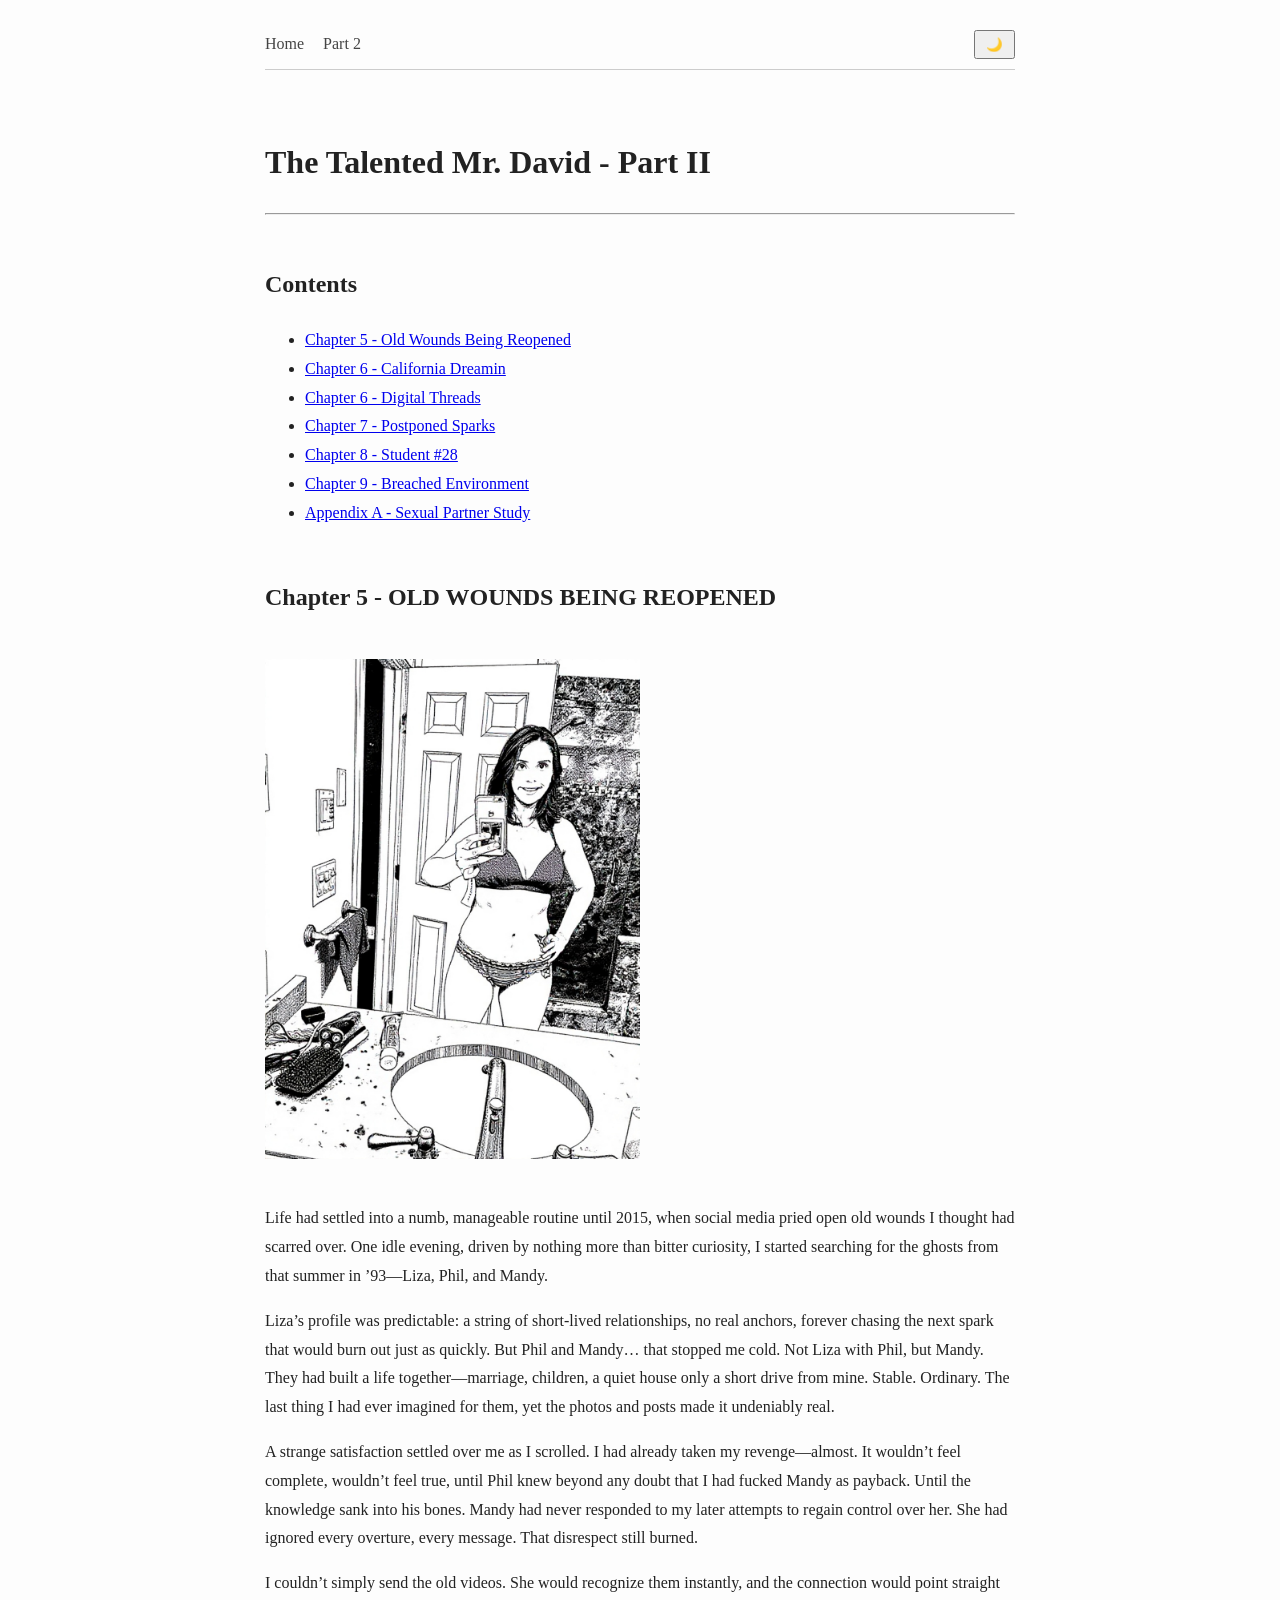
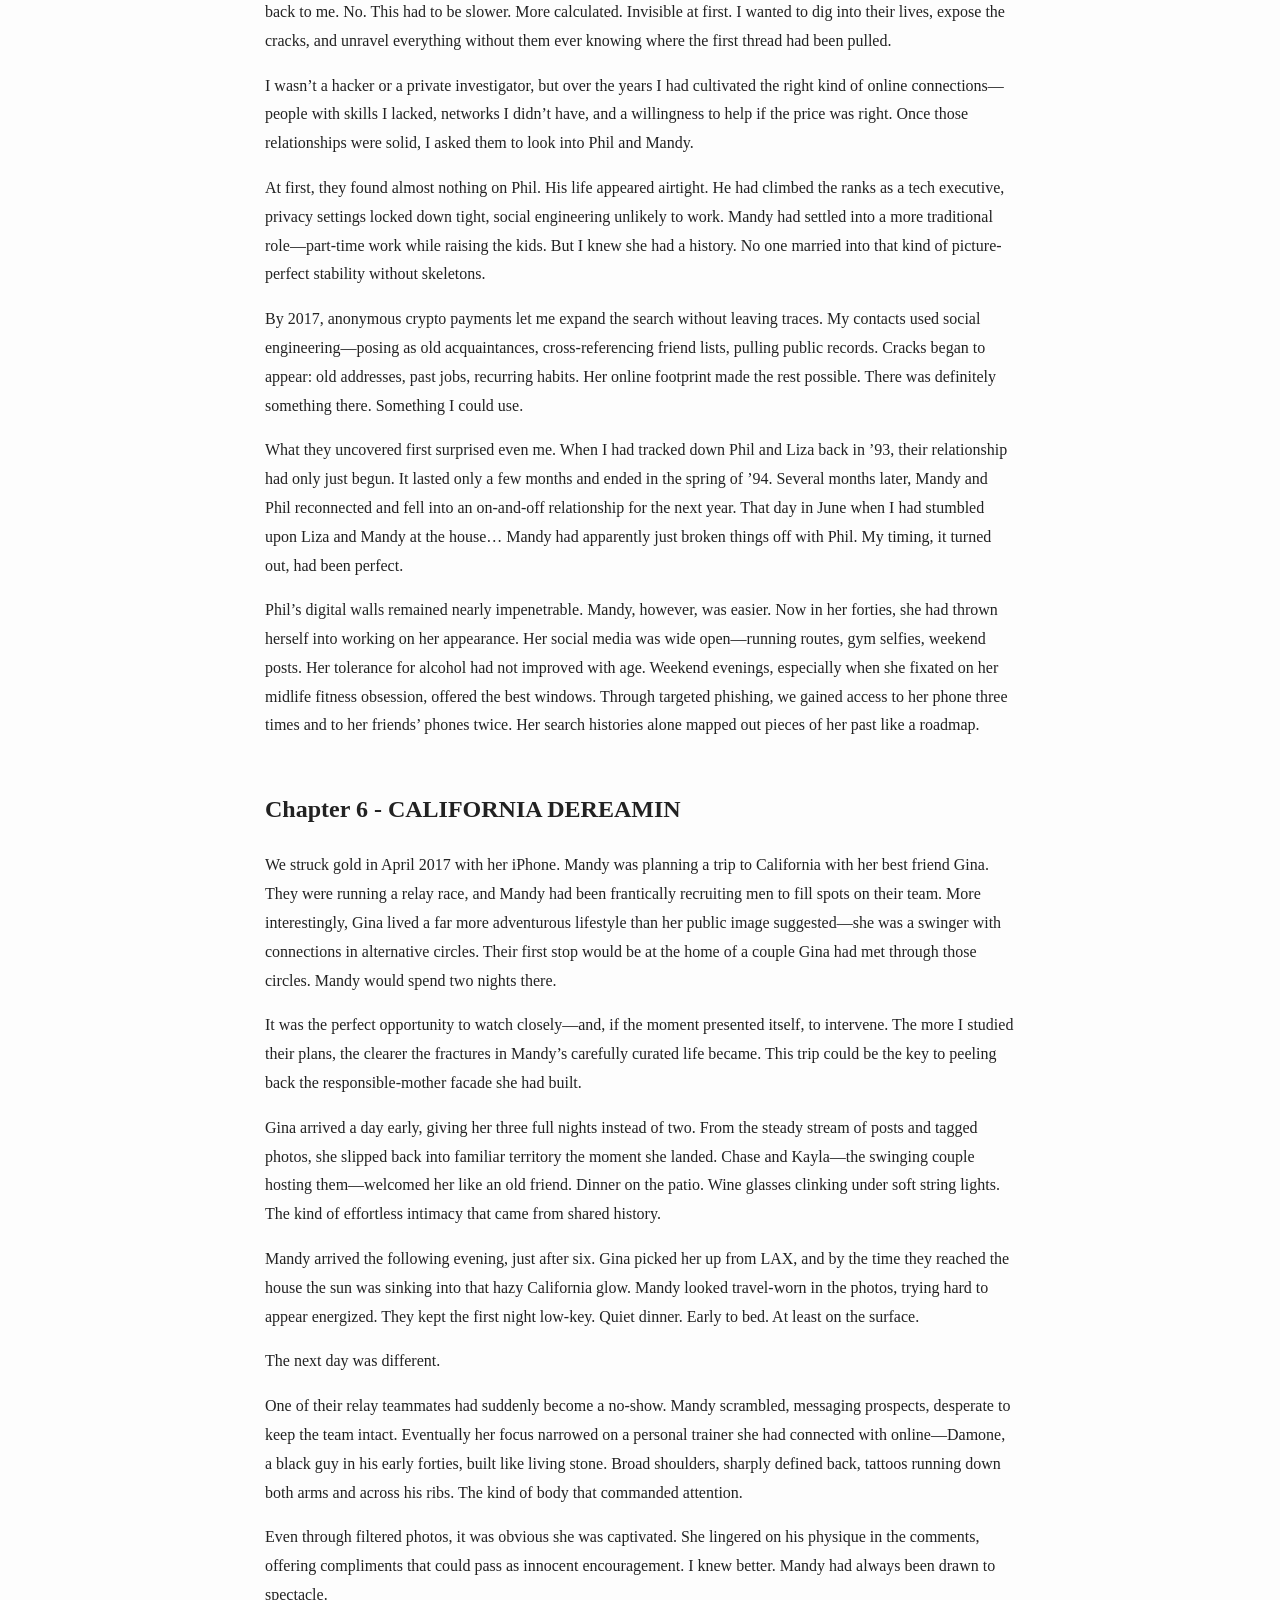
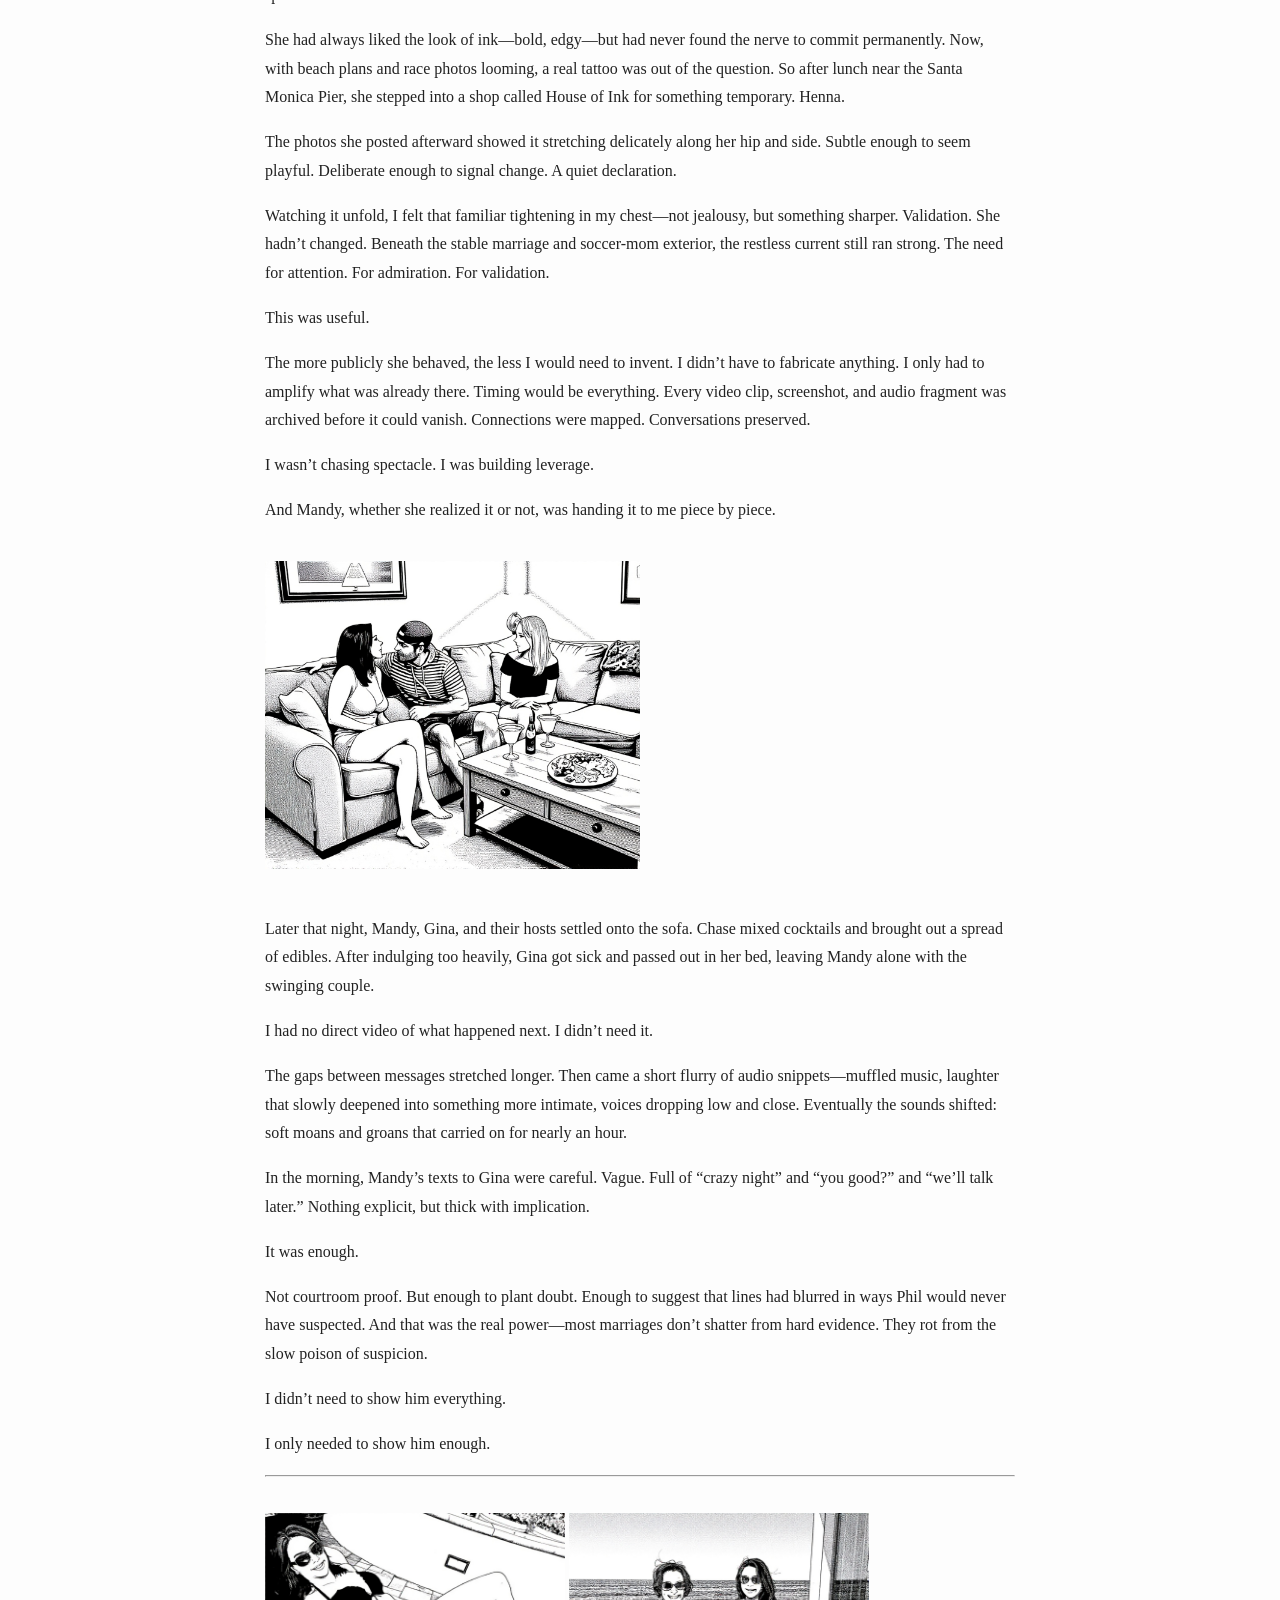
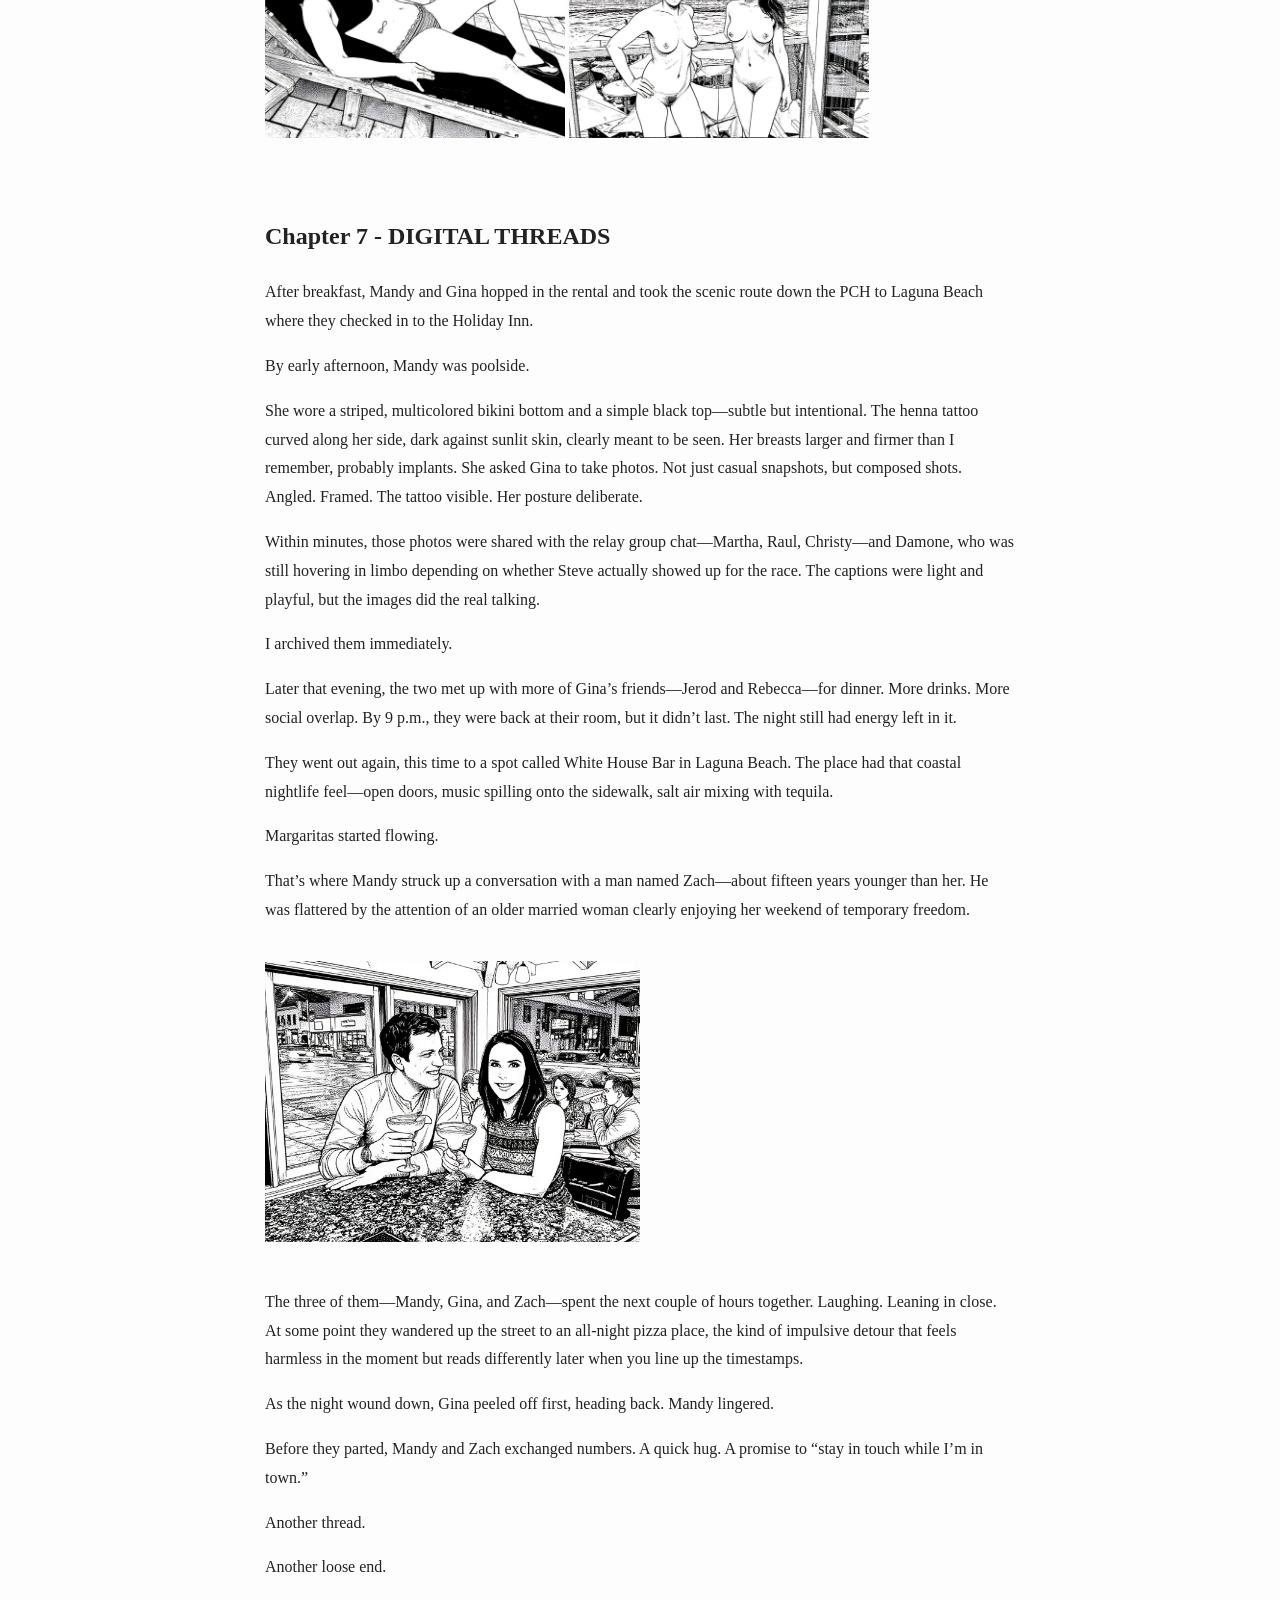
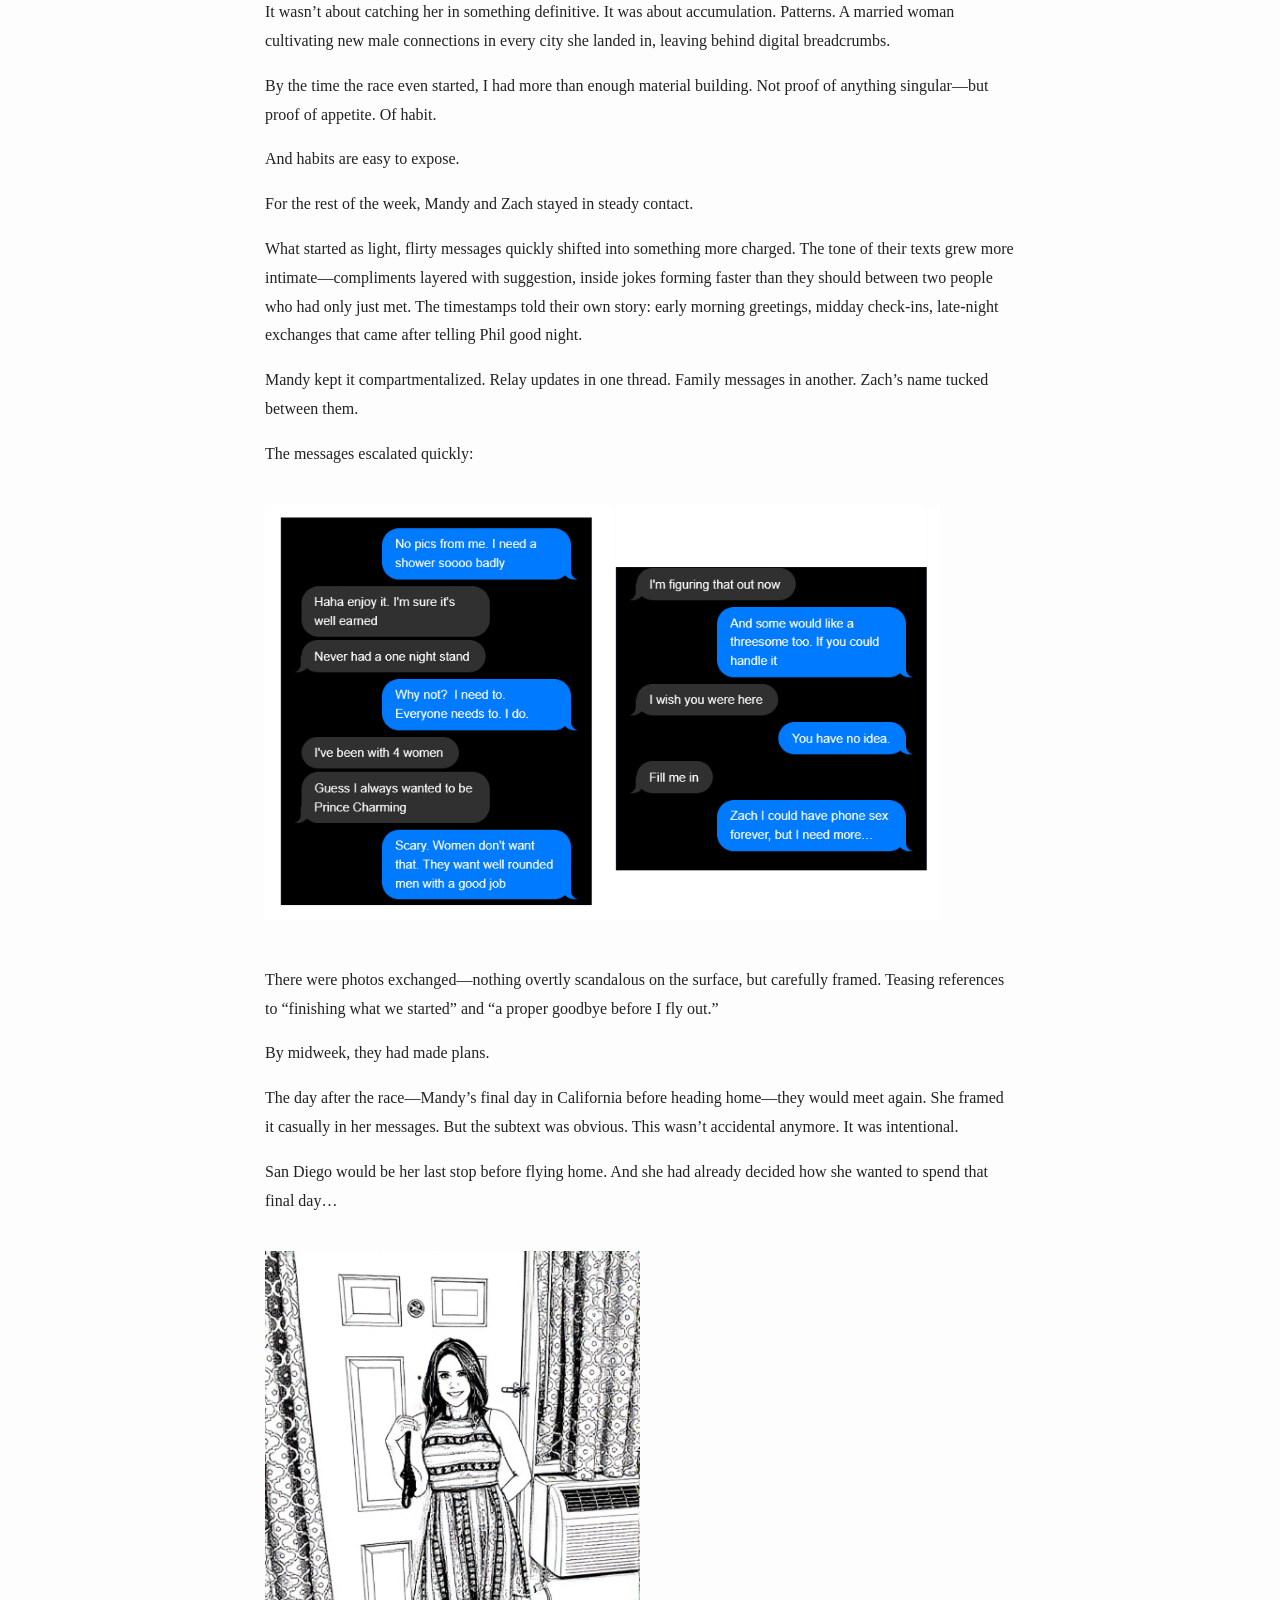
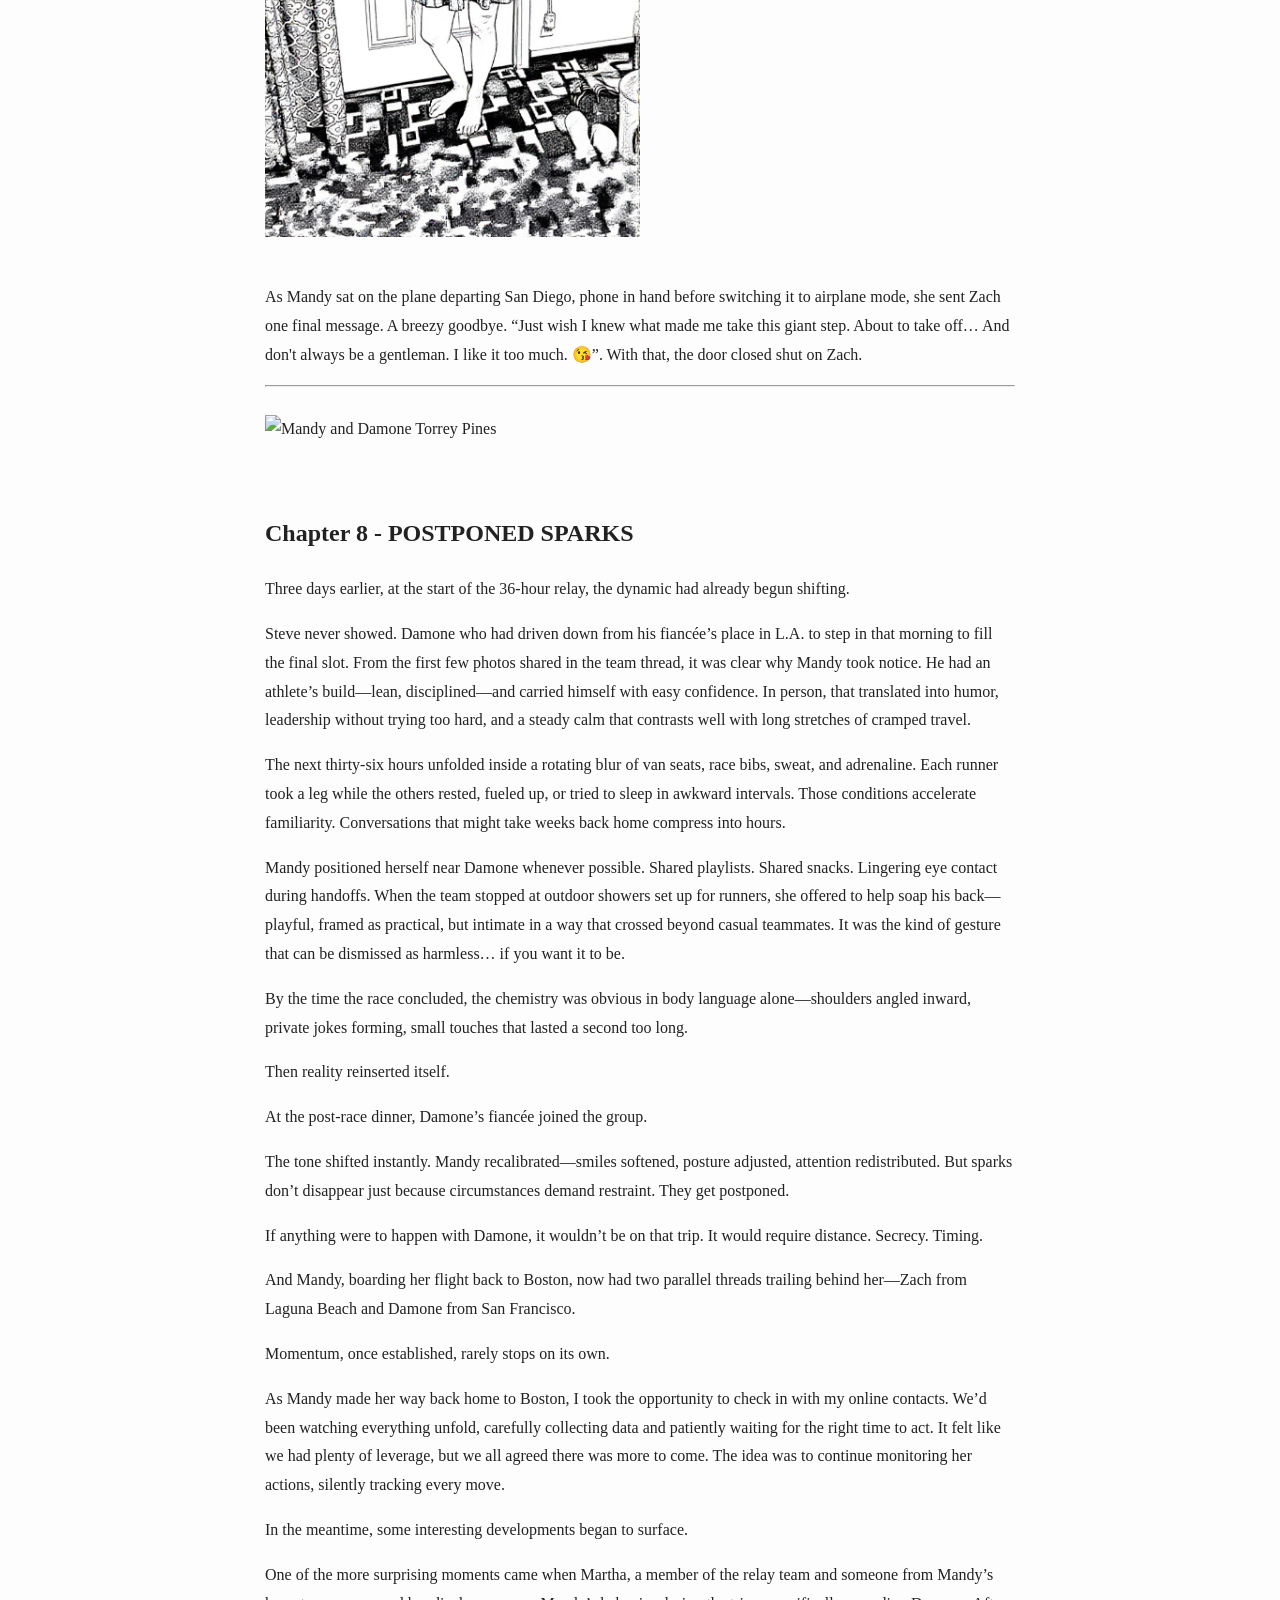
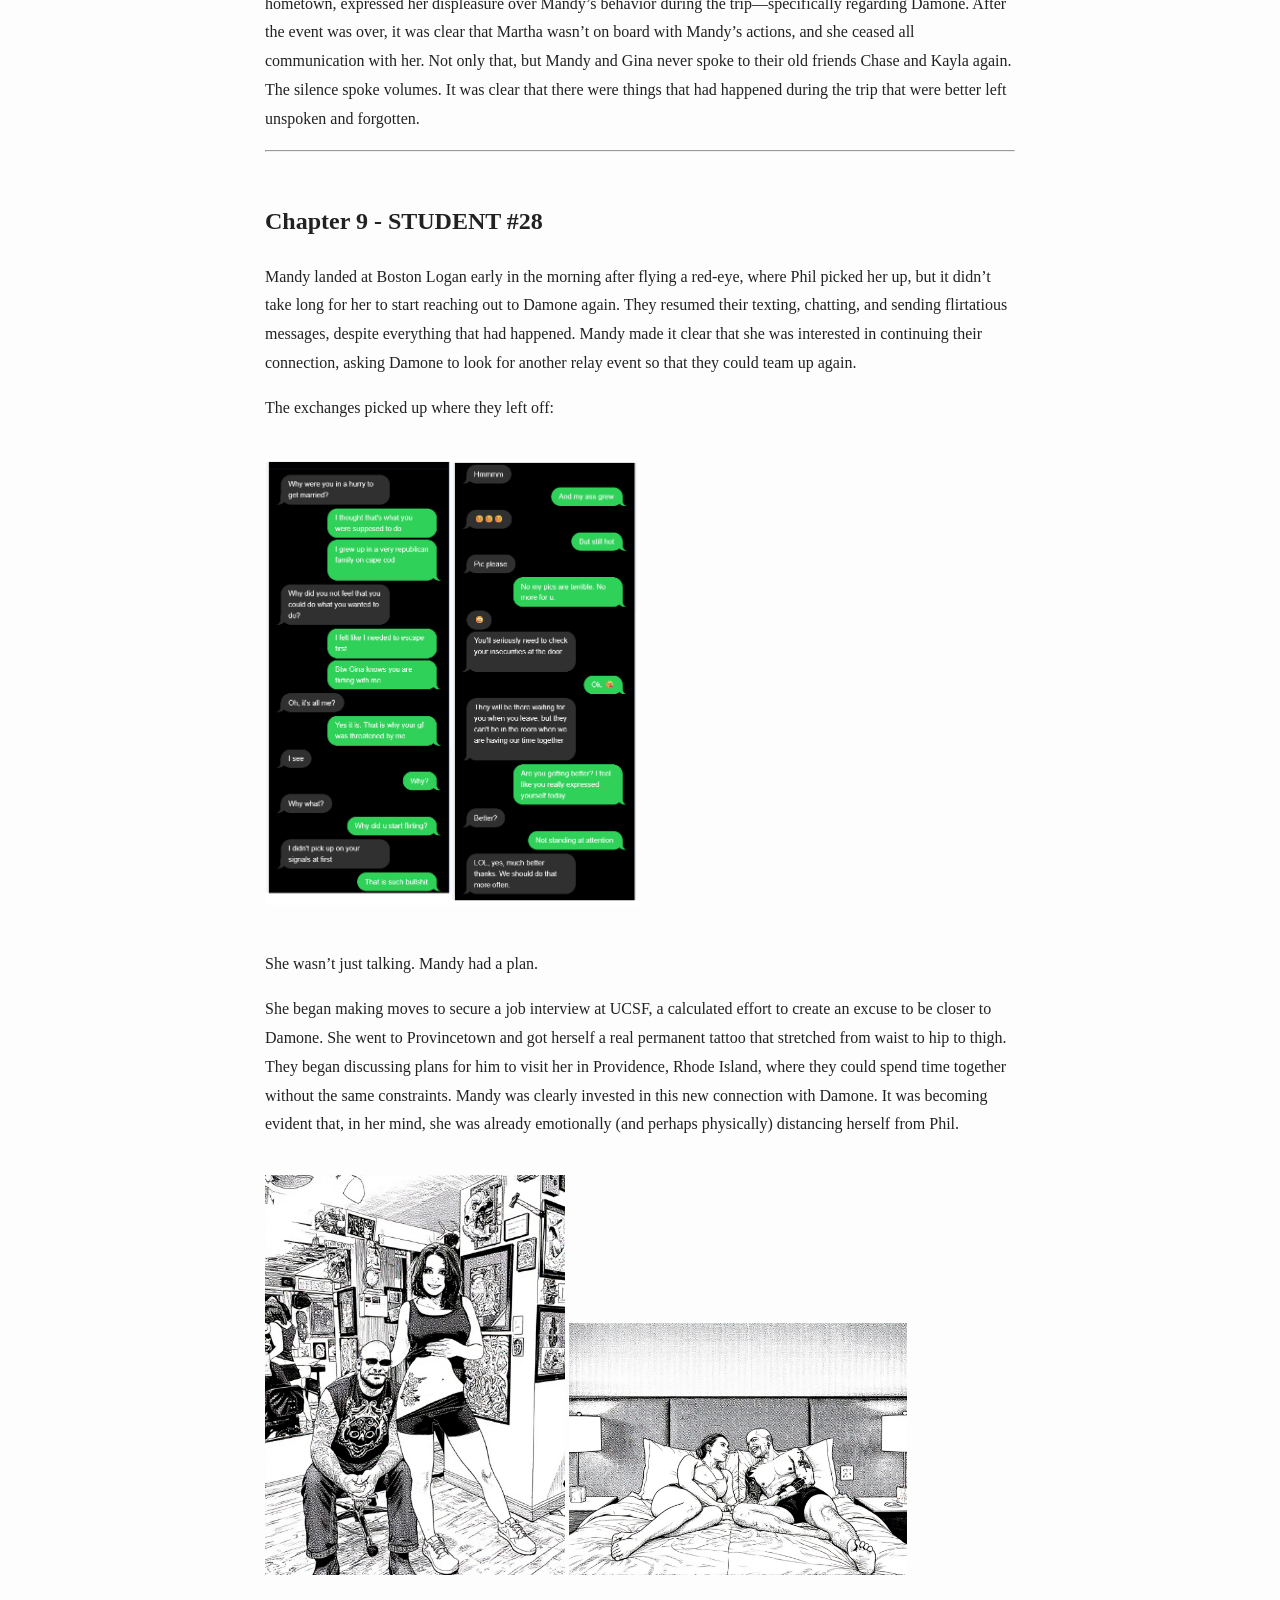
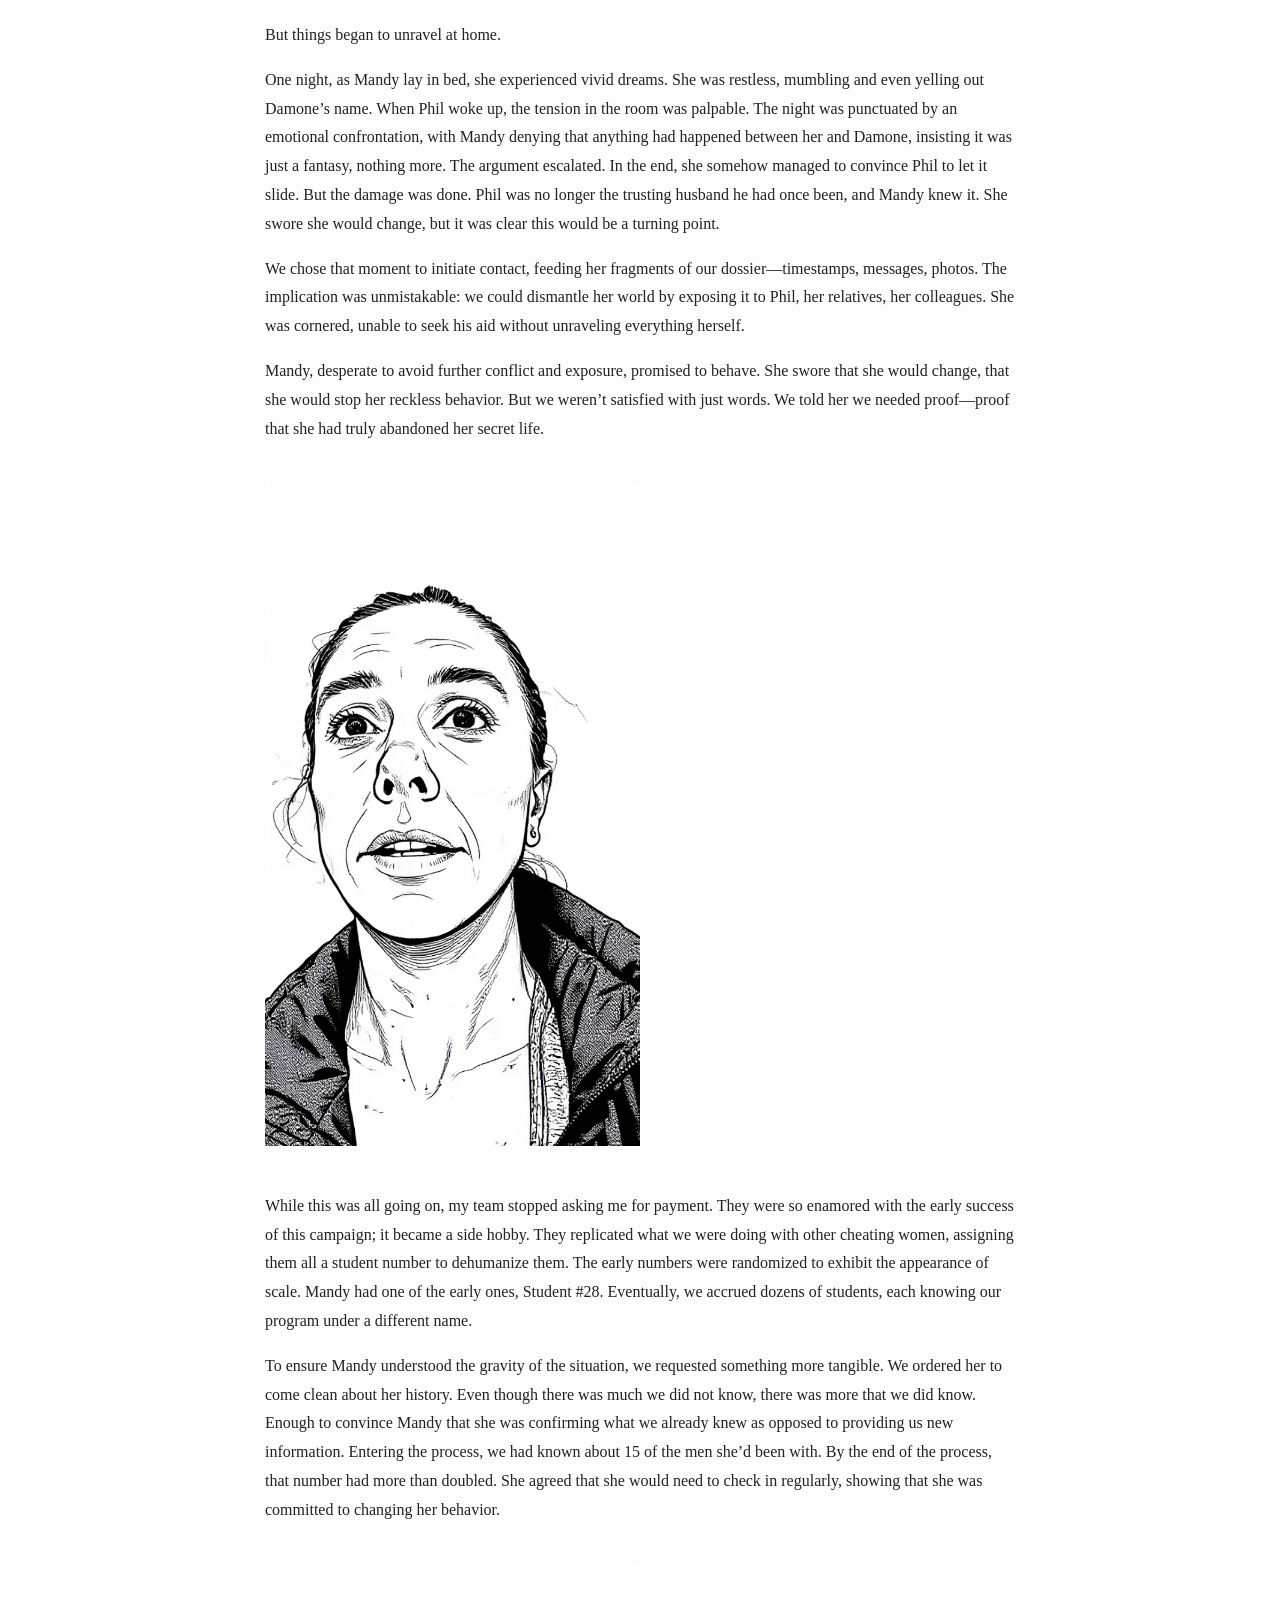
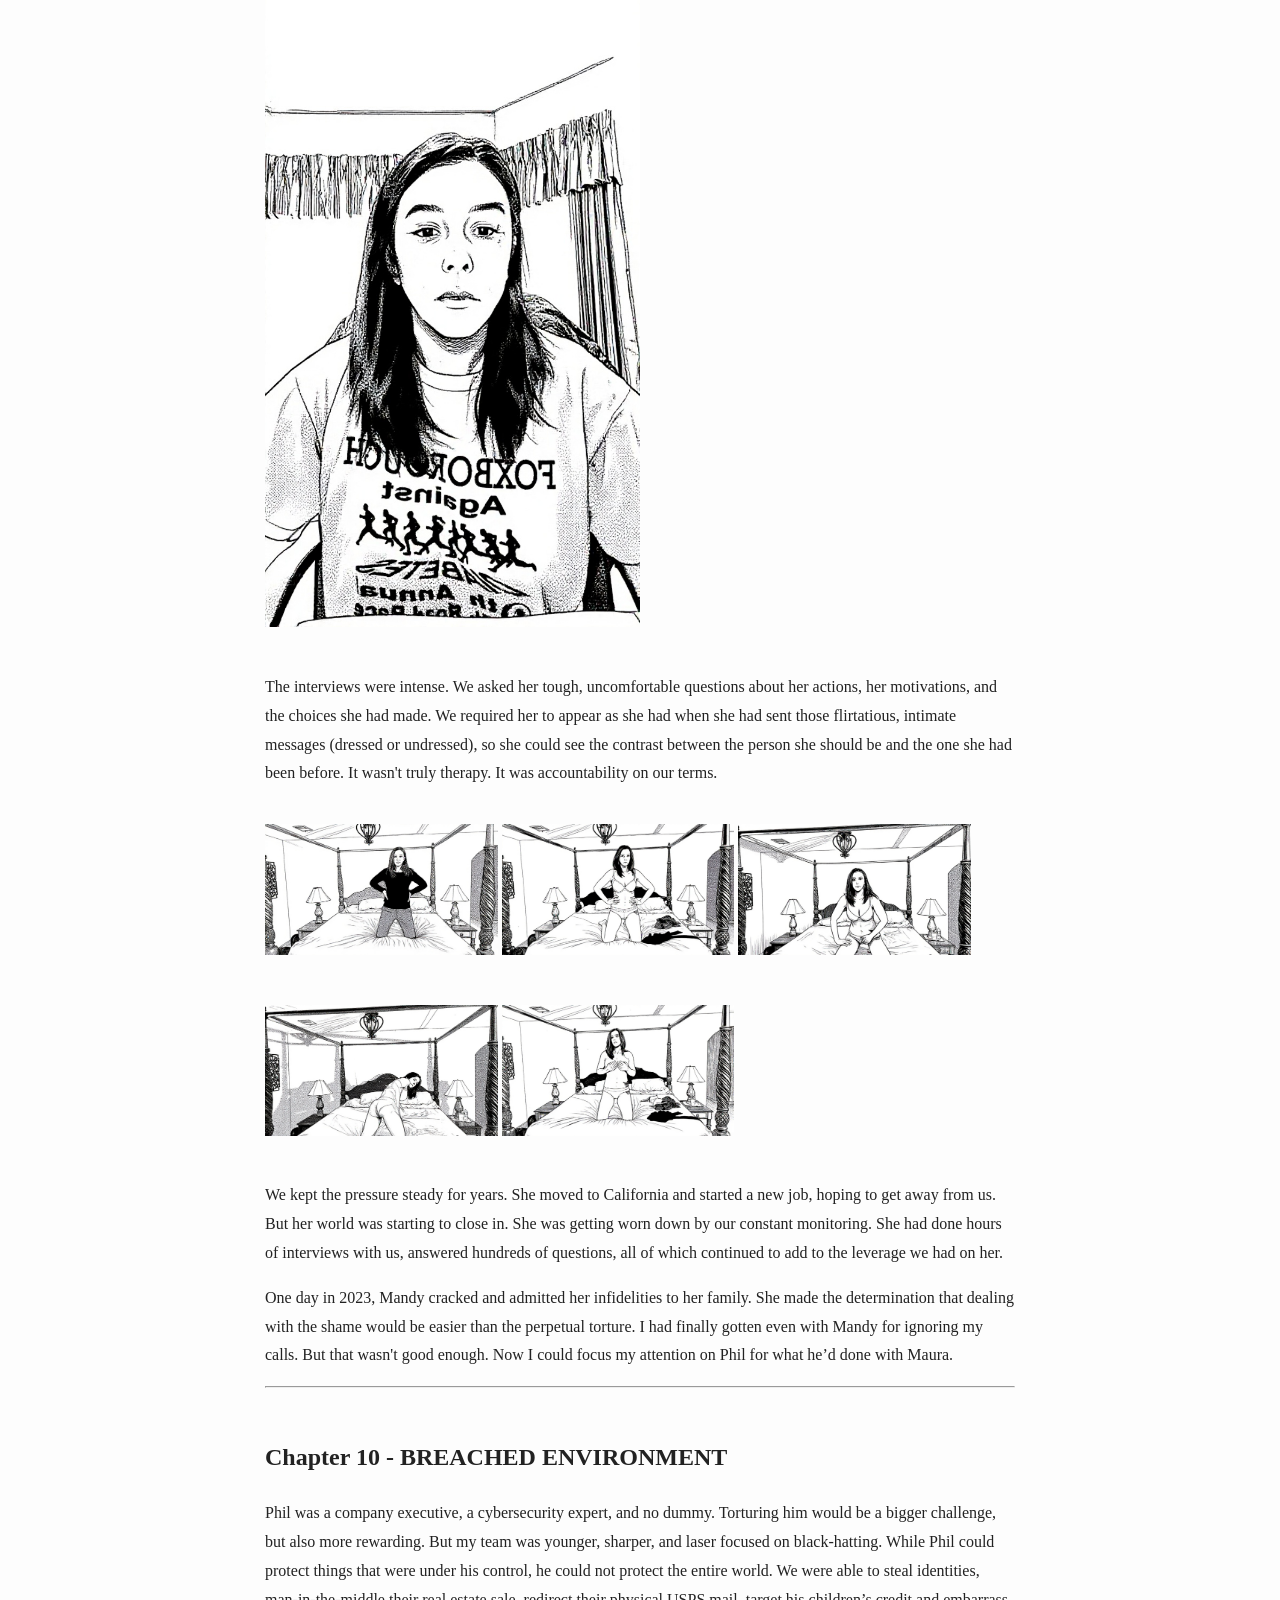
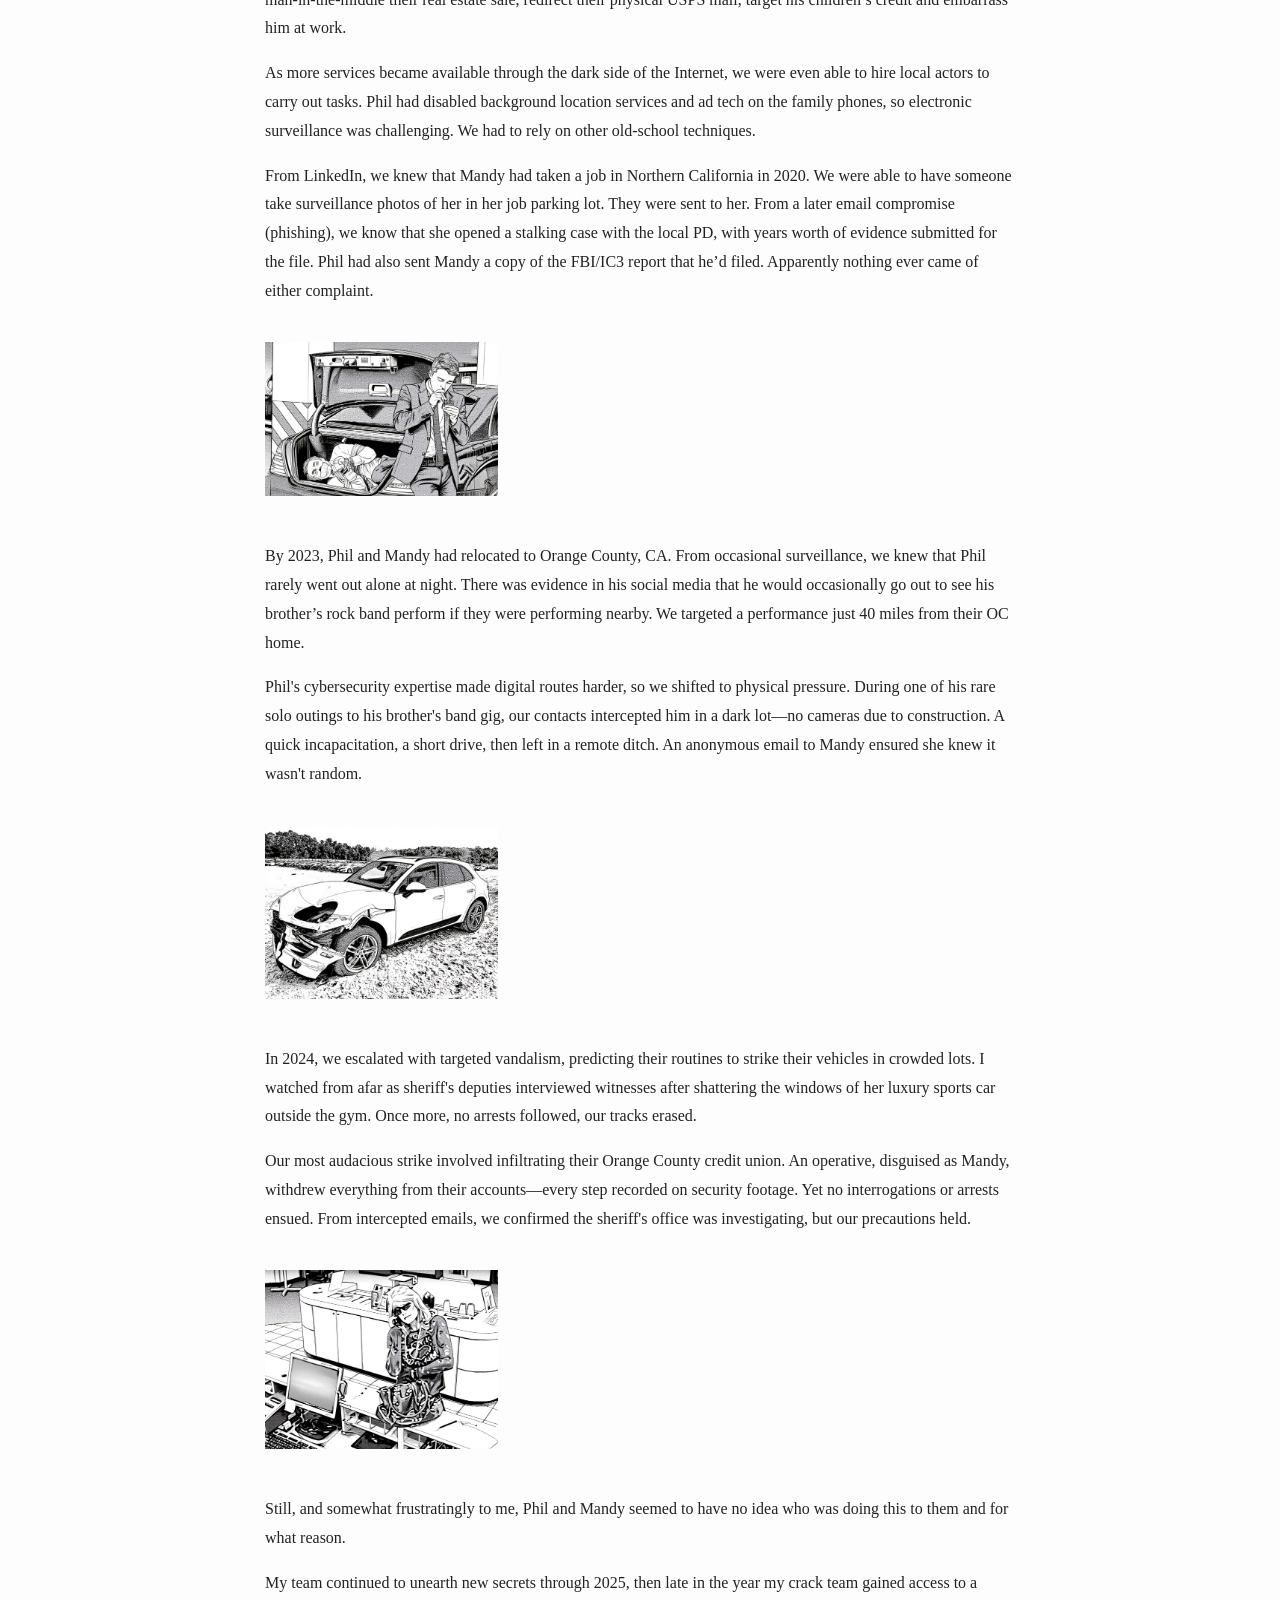
==== commit 41659b52: "Update page2.html" ====
--- a/page2.html
+++ b/page2.html
@@ -26,11 +26,12 @@
 <h2>Contents</h2>
 <ul>
   <li><a href="#chap5">Chapter 5 - Old Wounds Being Reopened</a></li>
-  <li><a href="#chap6">Chapter 6 - Digital Threads</a></li>
-  <li><a href="#chap7">Chapter 7 - Postponed Sparks</a></li>
-  <li><a href="#chap8">Chapter 8 - Student #28</a></li>
-  <li><a href="#chap9">Chapter 9 - Breached Environment</a></li>
-  <li><a href="#chap8">Appendix A - Sexual Partner Study</a></li>
+  <li><a href="#chap6">Chapter 6 - California Dreamin</a></li>
+  <li><a href="#chap7">Chapter 6 - Digital Threads</a></li>
+  <li><a href="#chap8">Chapter 7 - Postponed Sparks</a></li>
+  <li><a href="#chap9">Chapter 8 - Student #28</a></li>
+  <li><a href="#chap10">Chapter 9 - Breached Environment</a></li>
+  <li><a href="#appedixa">Appendix A - Sexual Partner Study</a></li>
 </ul>
 
   
@@ -40,45 +41,49 @@
     <img src="images/selfie1.jpg" alt="Mandy Selfie" style="width:50%; margin:20px 0;">
  
 
-<p>Life settled into routine until social media reopened old wounds in 2015. One day, out of curiosity, I began searching for my old acquaintances—Liza, Phil, and Mandy.</p>
-<p>A casual scroll through social media revealed Liza's pattern: transient relationships, no anchors, always chasing the next fleeting spark. But Phil and Mandy—that caught me off guard. Not Liza with Phil, but Mandy. They'd built a life together—marriage, kids, a home just a short drive from mine. It was stable, ordinary, the last thing I'd pictured, yet undeniably real.</p>
-<p>I found myself feeling strangely satisfied. I had gotten my revenge—almost. It wouldn’t feel like true revenge until Phil knew, without a shadow of a doubt, that I’d banged Mandy in retribution. So, there was still more to be done. Mandy had never really responded to my overtures before. She’d ignored my attempts at regaining control over her, and that certainly wasn’t going to slide.</p>
-<p>I knew I couldn’t just send the videos—Mandy would likely recognize them for what they were, and the connection would be obvious. No, I had to be more strategic. My revenge had to be slow and calculated. I would make sure it didn’t come back to me too quickly. I wanted to dig into their lives and expose them in a way that would unravel everything, without them knowing where it all started.</p>
-<p>Though I was neither a hacker nor a P.I., I had online connections that I had cultivated over the years. People who had skills I didn’t, knew people I didn’t, and who would be willing to help if I could offer them something in return. After establishing the right relationships, I asked them to look into Phil and Mandy. They didn’t find anything on Phil at first. His life seemed pretty solid—he was a tech executive, his career locked down tight. Mandy had settled into a more traditional role, working part-time while managing the kids.</p>
-<p>But Mandy had a history. That much I was sure of. I didn’t believe she’d married without any skeletons in her closet. By 2017, anonymous crypto payments let me expand inquiries without traces. Contacts dug into Mandy's past through social engineering—posing as old acquaintances, cross-referencing friends lists, pulling public records. Cracks emerged: old addresses, jobs, habits. Her online footprint made the rest feasible.  There was definitely something there. And I could use it.</p>
-<p>What they first discovered for me… it turned out that when I first tracked down Phil and Liza in ‘93, their relationship had just begun, but would only last months and ended in the spring of ‘94. Several months later, Mandy and Phil somehow reunited and developed an off and on relationship for the next year. That day in June when I happened upon Liza and Mandy… Mandy had apparently recently broken it off with Phil. In actuality, my timing was perfect.</p>
-<p>Phil’s life was still tight. The team said his privacy settings were virtually impenetrable and social engineering was unlikely to work.</p>
-<p>Mandy presented the easier target. In her 40s, she’d finally decided to seriously work on her appearance. Her social media was public-facing—running routes, gym selfies, weekend posts—and her tolerance for alcohol hadn't improved with age. Weekend evenings offered the best windows for targeted phishing around her midlife fitness obsession. We succeeded three times in gaining access to her phone, and a couple of times with those of her friends. Her search histories alone provided a roadmap to her past.</p>
-<p>We struck first in April 2017 and hit gold with her iPhone. Mandy was planning a trip to California with her best friend Gina. They were participating in a relay race, and Mandy had been trying to recruit other men for the team. But more interestingly, Gina turned out to have a much more adventurous lifestyle than I had expected. Gina, as a swinger, had connections with a number of people in alternative social circles. Their first stop was at a couple's house that she’d met through these social circles, where Mandy would spend two nights.</p>
-<p>It was the perfect opportunity for me to watch closely, and potentially intervene. The more I dug into their plans, the more I realized the cracks in Mandy’s seemingly perfect life. This trip could be the key to unravelling the calm exterior she had built for herself and her family.</p>
-<p>Gina had arrived at the house a day before Mandy, which meant she had three nights there instead of two. From what I gathered through the steady stream of posts and tagged photos, she slipped comfortably back into familiar territory the moment she landed. Chase and Kayla—the couple they were staying with—welcomed her like an old friend. Dinner on the patio. Wine glasses clinking under soft string lights. The kind of effortless intimacy that comes from shared history.</p>
-<p>Mandy arrived the following evening, just after six. Gina picked her up from LAX, and by the time they reached the house the sun was already sinking into that hazy California glow. Mandy looked tired in the photos—travel-worn but trying to appear energized. They kept it low-key that first night. A quiet dinner. Early to bed. At least that’s how it appeared.</p>
-<p>The next day, though, was different.</p>
-<p>One of their relay teammates was suddenly looking like a no-show. Mandy had been scrambling for a replacement, messaging prospects, trying to keep the team intact. Eventually she focused her attention on a personal trainer she’d connected with online—Damone, a black guy in his early forties, built like a sculpture carved from stone. Broad shoulders, defined back, tattoos running down both arms and across his ribs. The kind of body that demanded her attention.</p>
-<p>Even through filtered social media photos, we could tell she was captivated. She lingered on his physique in comments. Compliments that could pass as harmless encouragement—but I knew better. Mandy had always been drawn to spectacle.</p>
-<p>Mandy had always liked the aesthetic of ink—something bold, something edgy—but never had the nerve to commit. But as it was coming clear to her that a meeting with Damone could be in her future, she was ready. With beach plans coming up and race photos ahead, a real tattoo was out of the question. So, after lunch near the Santa Monica Pier, she stepped into a shop called House of Ink. Not for permanence—just a temporary henna piece.</p>
-<p>From the photos she posted later, I could see it stretched delicately along her hip and side. It was subtle enough to pass as playful, but deliberate enough to make a statement. A change. A signal.</p>
-<p>Watching it all unfold, I felt the familiar tightening in my chest—not jealousy exactly, but something sharper. Validation. She hadn’t changed. Not really. Beneath the curated domestic life, the responsible mother persona, there was still that restless current. Still the need for attention. For admiration. For validation.</p>
-<p>This was useful.</p>
-<p>The more public her behavior became, the less I would need to fabricate. I didn’t have to invent anything—I just had to amplify what was already there. Timing would be everything. Video, screenshots, and audio archived. Photos and chats saved before they could disappear. Connections mapped.</p>
-<p>I wasn’t looking for spectacle. I was looking for leverage.</p>
-<p>And Mandy, whether she realized it or not, was steadily providing it.</p>
-
+<p>	Life had settled into a numb, manageable routine until 2015, when social media pried open old wounds I thought had scarred over. One idle evening, driven by nothing more than bitter curiosity, I started searching for the ghosts from that summer in ’93—Liza, Phil, and Mandy.	</p>
+<p>	Liza’s profile was predictable: a string of short-lived relationships, no real anchors, forever chasing the next spark that would burn out just as quickly. But Phil and Mandy… that stopped me cold. Not Liza with Phil, but Mandy. They had built a life together—marriage, children, a quiet house only a short drive from mine. Stable. Ordinary. The last thing I had ever imagined for them, yet the photos and posts made it undeniably real.	</p>
+<p>	A strange satisfaction settled over me as I scrolled. I had already taken my revenge—almost. It wouldn’t feel complete, wouldn’t feel true, until Phil knew beyond any doubt that I had fucked Mandy as payback. Until the knowledge sank into his bones. Mandy had never responded to my later attempts to regain control over her. She had ignored every overture, every message. That disrespect still burned.	</p>
+<p>	I couldn’t simply send the old videos. She would recognize them instantly, and the connection would point straight back to me. No. This had to be slower. More calculated. Invisible at first. I wanted to dig into their lives, expose the cracks, and unravel everything without them ever knowing where the first thread had been pulled.	</p>
+<p>	I wasn’t a hacker or a private investigator, but over the years I had cultivated the right kind of online connections—people with skills I lacked, networks I didn’t have, and a willingness to help if the price was right. Once those relationships were solid, I asked them to look into Phil and Mandy.	</p>
+<p>	At first, they found almost nothing on Phil. His life appeared airtight. He had climbed the ranks as a tech executive, privacy settings locked down tight, social engineering unlikely to work. Mandy had settled into a more traditional role—part-time work while raising the kids. But I knew she had a history. No one married into that kind of picture-perfect stability without skeletons.	</p>
+<p>	By 2017, anonymous crypto payments let me expand the search without leaving traces. My contacts used social engineering—posing as old acquaintances, cross-referencing friend lists, pulling public records. Cracks began to appear: old addresses, past jobs, recurring habits. Her online footprint made the rest possible. There was definitely something there. Something I could use.	</p>
+<p>	What they uncovered first surprised even me. When I had tracked down Phil and Liza back in ’93, their relationship had only just begun. It lasted only a few months and ended in the spring of ’94. Several months later, Mandy and Phil reconnected and fell into an on-and-off relationship for the next year. That day in June when I had stumbled upon Liza and Mandy at the house… Mandy had apparently just broken things off with Phil. My timing, it turned out, had been perfect.	</p>
+<p>	Phil’s digital walls remained nearly impenetrable. Mandy, however, was easier. Now in her forties, she had thrown herself into working on her appearance. Her social media was wide open—running routes, gym selfies, weekend posts. Her tolerance for alcohol had not improved with age. Weekend evenings, especially when she fixated on her midlife fitness obsession, offered the best windows. Through targeted phishing, we gained access to her phone three times and to her friends’ phones twice. Her search histories alone mapped out pieces of her past like a roadmap.	</p>
+
+
+<h2 id="chap6">Chapter 6 - CALIFORNIA DEREAMIN</h2>
+<!-- your content -->
+    
+<p>	We struck gold in April 2017 with her iPhone. Mandy was planning a trip to California with her best friend Gina. They were running a relay race, and Mandy had been frantically recruiting men to fill spots on their team. More interestingly, Gina lived a far more adventurous lifestyle than her public image suggested—she was a swinger with connections in alternative circles. Their first stop would be at the home of a couple Gina had met through those circles. Mandy would spend two nights there.	</p>
+<p>	It was the perfect opportunity to watch closely—and, if the moment presented itself, to intervene. The more I studied their plans, the clearer the fractures in Mandy’s carefully curated life became. This trip could be the key to peeling back the responsible-mother facade she had built.	</p>
+<p>	Gina arrived a day early, giving her three full nights instead of two. From the steady stream of posts and tagged photos, she slipped back into familiar territory the moment she landed. Chase and Kayla—the swinging couple hosting them—welcomed her like an old friend. Dinner on the patio. Wine glasses clinking under soft string lights. The kind of effortless intimacy that came from shared history.	</p>
+<p>	Mandy arrived the following evening, just after six. Gina picked her up from LAX, and by the time they reached the house the sun was sinking into that hazy California glow. Mandy looked travel-worn in the photos, trying hard to appear energized. They kept the first night low-key. Quiet dinner. Early to bed. At least on the surface.	</p>
+<p>	The next day was different.	</p>
+<p>	One of their relay teammates had suddenly become a no-show. Mandy scrambled, messaging prospects, desperate to keep the team intact. Eventually her focus narrowed on a personal trainer she had connected with online—Damone, a black guy in his early forties, built like living stone. Broad shoulders, sharply defined back, tattoos running down both arms and across his ribs. The kind of body that commanded attention.	</p>
+<p>	Even through filtered photos, it was obvious she was captivated. She lingered on his physique in the comments, offering compliments that could pass as innocent encouragement. I knew better. Mandy had always been drawn to spectacle.	</p>
+<p>	She had always liked the look of ink—bold, edgy—but had never found the nerve to commit permanently. Now, with beach plans and race photos looming, a real tattoo was out of the question. So after lunch near the Santa Monica Pier, she stepped into a shop called House of Ink for something temporary. Henna.	</p>
+<p>	The photos she posted afterward showed it stretching delicately along her hip and side. Subtle enough to seem playful. Deliberate enough to signal change. A quiet declaration.	</p>
+<p>	Watching it unfold, I felt that familiar tightening in my chest—not jealousy, but something sharper. Validation. She hadn’t changed. Beneath the stable marriage and soccer-mom exterior, the restless current still ran strong. The need for attention. For admiration. For validation.	</p>
+<p>	This was useful.	</p>
+<p>	The more publicly she behaved, the less I would need to invent. I didn’t have to fabricate anything. I only had to amplify what was already there. Timing would be everything. Every video clip, screenshot, and audio fragment was archived before it could vanish. Connections were mapped. Conversations preserved.	</p>
+<p>	I wasn’t chasing spectacle. I was building leverage.	</p>
+<p>	And Mandy, whether she realized it or not, was handing it to me piece by piece.	</p>
 <img src="images/3some1.jpg" alt="Mandy's experimental evening" style="width:50%; margin:20px 0;">
-<p>Later that evening, Mandy and Gina, along with their host couple cozied up on their sofa. Chase served up some cocktails and a smorgasboard of edibles. After consuming too many, Gina got sick and passed out in her bed, leaving Mandy alone with the swinging couple.
-<p>I didn’t have video of what happened next. No direct video footage. But I didn’t need it. The gaps between conversation lengthened. Then came a short flurry of audio snippets—muffled music, laughter layered over something more intimate, voices lower and closer together. Followed by occasional moans and groans that stretched for nearly an hour.</p>
-<p>In the morning, Mandy’s messages to Gina were cautious. Vague. A lot of “crazy night” and “you good?” and “we’ll talk later.” Nothing explicit, but heavy with implication.</p>
-<p>It was enough.</p>
-<p>Not proof in the courtroom sense. But enough to build a narrative. Enough to suggest lines had blurred. Enough to raise questions that Phil would never have thought to ask.</p>
-<p>And that was the thing about situations like this—most damage isn’t done by certainty. It’s done by doubt.</p>
-<p>I didn’t need to show him everything. I just needed to show him enough.</p>
-<p></p>
-  
+<p>	Later that night, Mandy, Gina, and their hosts settled onto the sofa. Chase mixed cocktails and brought out a spread of edibles. After indulging too heavily, Gina got sick and passed out in her bed, leaving Mandy alone with the swinging couple.	</p>
+<p>	I had no direct video of what happened next. I didn’t need it.	</p>
+<p>	The gaps between messages stretched longer. Then came a short flurry of audio snippets—muffled music, laughter that slowly deepened into something more intimate, voices dropping low and close. Eventually the sounds shifted: soft moans and groans that carried on for nearly an hour.	</p>
+<p>	In the morning, Mandy’s texts to Gina were careful. Vague. Full of “crazy night” and “you good?” and “we’ll talk later.” Nothing explicit, but thick with implication.	</p>
+<p>	It was enough.	</p>
+<p>	Not courtroom proof. But enough to plant doubt. Enough to suggest that lines had blurred in ways Phil would never have suspected. And that was the real power—most marriages don’t shatter from hard evidence. They rot from the slow poison of suspicion.	</p>
+<p>	I didn’t need to show him everything.	</p>
+<p>	I only needed to show him enough.	</p>
+ 
 <hr>
 <p></p>
 <img src="images/bik1.jpg" alt="Mandy's bikini text" style="width:40%; margin:20px 0;">
 <img src="images/deck1.jpg" alt="Mandy and Gina hotel patio" style="width:40%; margin:20px 0;">
-<h2 id="chap6">Chapter 6 - DIGITAL THREADS</h2>
+<h2 id="chap7">Chapter 7 - DIGITAL THREADS</h2>
 <!-- your content -->
 <p>After breakfast, Mandy and Gina hopped in the rental and took the scenic route down the PCH to Laguna Beach where they checked in to the Holiday Inn.
 <p>By early afternoon, Mandy was poolside.</p>
@@ -115,7 +120,7 @@
 <hr>
 
   <img src="images/pose1.jpg" alt="Mandy and Damone Torrey Pines" style="width:50%; margin:20px 0;">
-<h2 id="chap7">Chapter 7 - POSTPONED SPARKS</h2>
+<h2 id="chap8">Chapter 8 - POSTPONED SPARKS</h2>
 <!-- your content -->
 <p>Three days earlier, at the start of the 36-hour relay, the dynamic had already begun shifting.</p>
 <p>Steve never showed. Damone who had driven down from his fiancée’s place in L.A. to step in that morning to fill the final slot. From the first few photos shared in the team thread, it was clear why Mandy took notice. He had an athlete’s build—lean, disciplined—and carried himself with easy confidence. In person, that translated into humor, leadership without trying too hard, and a steady calm that contrasts well with long stretches of cramped travel.</p>
@@ -134,7 +139,7 @@
 
 <hr>
   
-<h2 id="chap8">Chapter 8 - STUDENT #28</h2>
+<h2 id="chap9">Chapter 9 - STUDENT #28</h2>
 <!-- your content -->
 <p>Mandy landed at Boston Logan early in the morning after flying a red-eye, where Phil picked her up, but it didn’t take long for her to start reaching out to Damone again. They resumed their texting, chatting, and sending flirtatious messages, despite everything that had happened. Mandy made it clear that she was interested in continuing their connection, asking Damone to look for another relay event so that they could team up again.</p>
 <p>The exchanges picked up where they left off:</p>
@@ -149,7 +154,7 @@
 <p>Mandy, desperate to avoid further conflict and exposure, promised to behave. She swore that she would change, that she would stop her reckless behavior. But we weren’t satisfied with just words. We told her we needed proof—proof that she had truly abandoned her secret life.</p>
   <img src="images/shock1.jpg" alt="Mandy sweating out being caught" style="width:50%; margin:20px 0;">
 <p>While this was all going on, my team stopped asking me for payment. They were so enamored with the early success of this campaign; it became a side hobby. They replicated what we were doing with other cheating women, assigning them all a student number to dehumanize them. The early numbers were randomized to exhibit the appearance of scale. Mandy had one of the early ones, Student #28. Eventually, we accrued dozens of students, each knowing our program under a different name.</p>
-<p>To ensure Mandy understood the gravity of the situation, we requested something more tangible. We ordered her to come clean about her history. Even though there was much we did not know, there was more that we did know. Enough to convince Mandy that she was confirming what we already knew as opposed to providing us new information. Entering the process, we had known about 15 of the men she’d been with. By the end of the process, that number was much, much higher. She agreed that she would need to check in regularly, showing that she was committed to changing her behavior.</p>
+<p>To ensure Mandy understood the gravity of the situation, we requested something more tangible. We ordered her to come clean about her history. Even though there was much we did not know, there was more that we did know. Enough to convince Mandy that she was confirming what we already knew as opposed to providing us new information. Entering the process, we had known about 15 of the men she’d been with. By the end of the process, that number had more than doubled. She agreed that she would need to check in regularly, showing that she was committed to changing her behavior.</p>
   <img src="images/int0.jpg" alt="Mandy tattoo in Provincetown" style="width:50%; margin:20px 0;">
 <p>The interviews were intense. We asked her tough, uncomfortable questions about her actions, her motivations, and the choices she had made. We required her to appear as she had when she had sent those flirtatious, intimate messages (dressed or undressed), so she could see the contrast between the person she should be and the one she had been before. It wasn't truly therapy. It was accountability on our terms.</p>
   <img src="images/int1.jpg" alt="Mandy tattoo in Provincetown" style="width:31%; margin:20px 0;">
@@ -163,7 +168,7 @@
 
 <hr>
 
-<h2 id="chap9">Chapter 9 - BREACHED ENVIRONMENT</h2>
+<h2 id="chap10">Chapter 10 - BREACHED ENVIRONMENT</h2>
 <!-- your content -->
 <p>Phil was a company executive, a cybersecurity expert, and no dummy. Torturing him would be a bigger challenge, but also more rewarding. But my team was younger, sharper, and laser focused on black-hatting. While Phil could protect things that were under his control, he could not protect the entire world. We were able to steal identities, man-in-the-middle their real estate sale, redirect their physical USPS mail, target his children’s credit and embarrass him at work.</p>
 <p>As more services became available through the dark side of the Internet, we were even able to hire local actors to carry out tasks. Phil had disabled background location services and ad tech on the family phones, so electronic surveillance was challenging. We had to rely on other old-school techniques.</p>
@@ -192,16 +197,18 @@
   <img src="images/jealous2.jpg" alt="Phil wondering what Mandy's doing" style="width:31%; margin:20px 0;">
   
 <p>They’re still married. That’s fine. In some ways, it makes it better. Every anniversary, every quiet night, every time she locks her phone, every time Phil sees her phone and wonders—there’s a residue there now. A permanent awareness that their world can be breached. That it has been breached, by Mandy and by me. And even after I'm gone, she remains, and leopards don't change their spots.</p>
+<p>You may be wondering what happens if they read this. The answer is... NOTHING!</p>
+<p>I have more postmarital dirt on Mandy that would end her storybook life. I have proof of unethical behavior by Phil that would ruin his career and legacy. Neither will dare say a word.</p>
 <p>And I know.</p>
 <p>I was raised to operate at a higher level. To understand leverage, timing, outcomes. In finance, you identify weakness and capitalize. In life, it’s no different.</p>
 <p>I have no regrets. Not about the Cape. Not about the tapes. Not about the campaign. If anything, I admire the discipline it required. Most people talk. Most people threaten. Very few follow through for decades with precision.</p>
 <p>The project ended because it succeeded.</p>
 <p>And success, as I was taught early on, is the metric that matters.</p>
 
+<hr>
 <h2 id="appendixa">Appendix A - SEX PARTNER COUNTS</h2>
 <!-- your content -->
-<p>While there isn't a precisely agreed upon threshold for the term "ran-through", the research below sheds some light on this subject.</p>
-<p>Any woman with over 30 sex partners is in rarified air... the top 1% so to speak.  Most would agree that this is "ran-through"</p>
+<p>Mandy, with over 30 sex partners is in rarified air... the top 1%.</p>
 <img src="images/chart1.jpg" alt="Sex partner study" style="width:90%; margin:20px 0;">
   
   
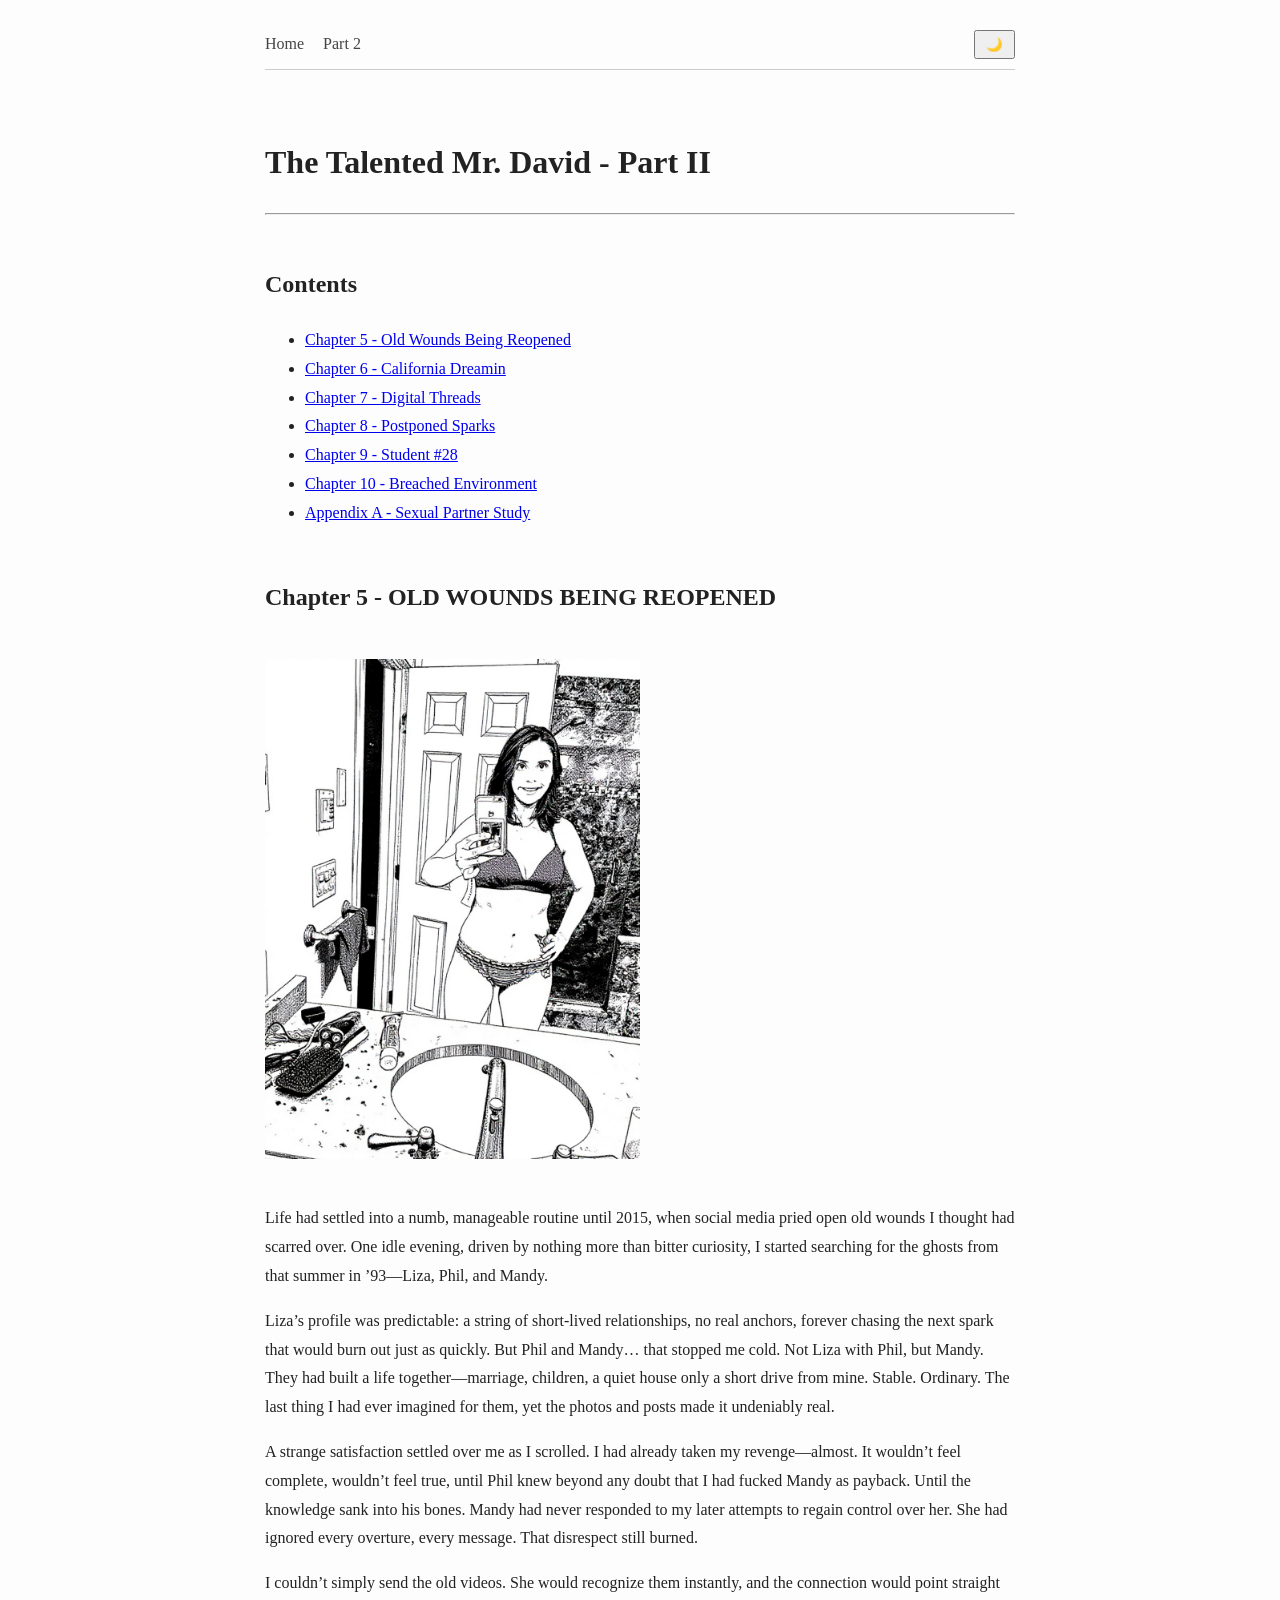
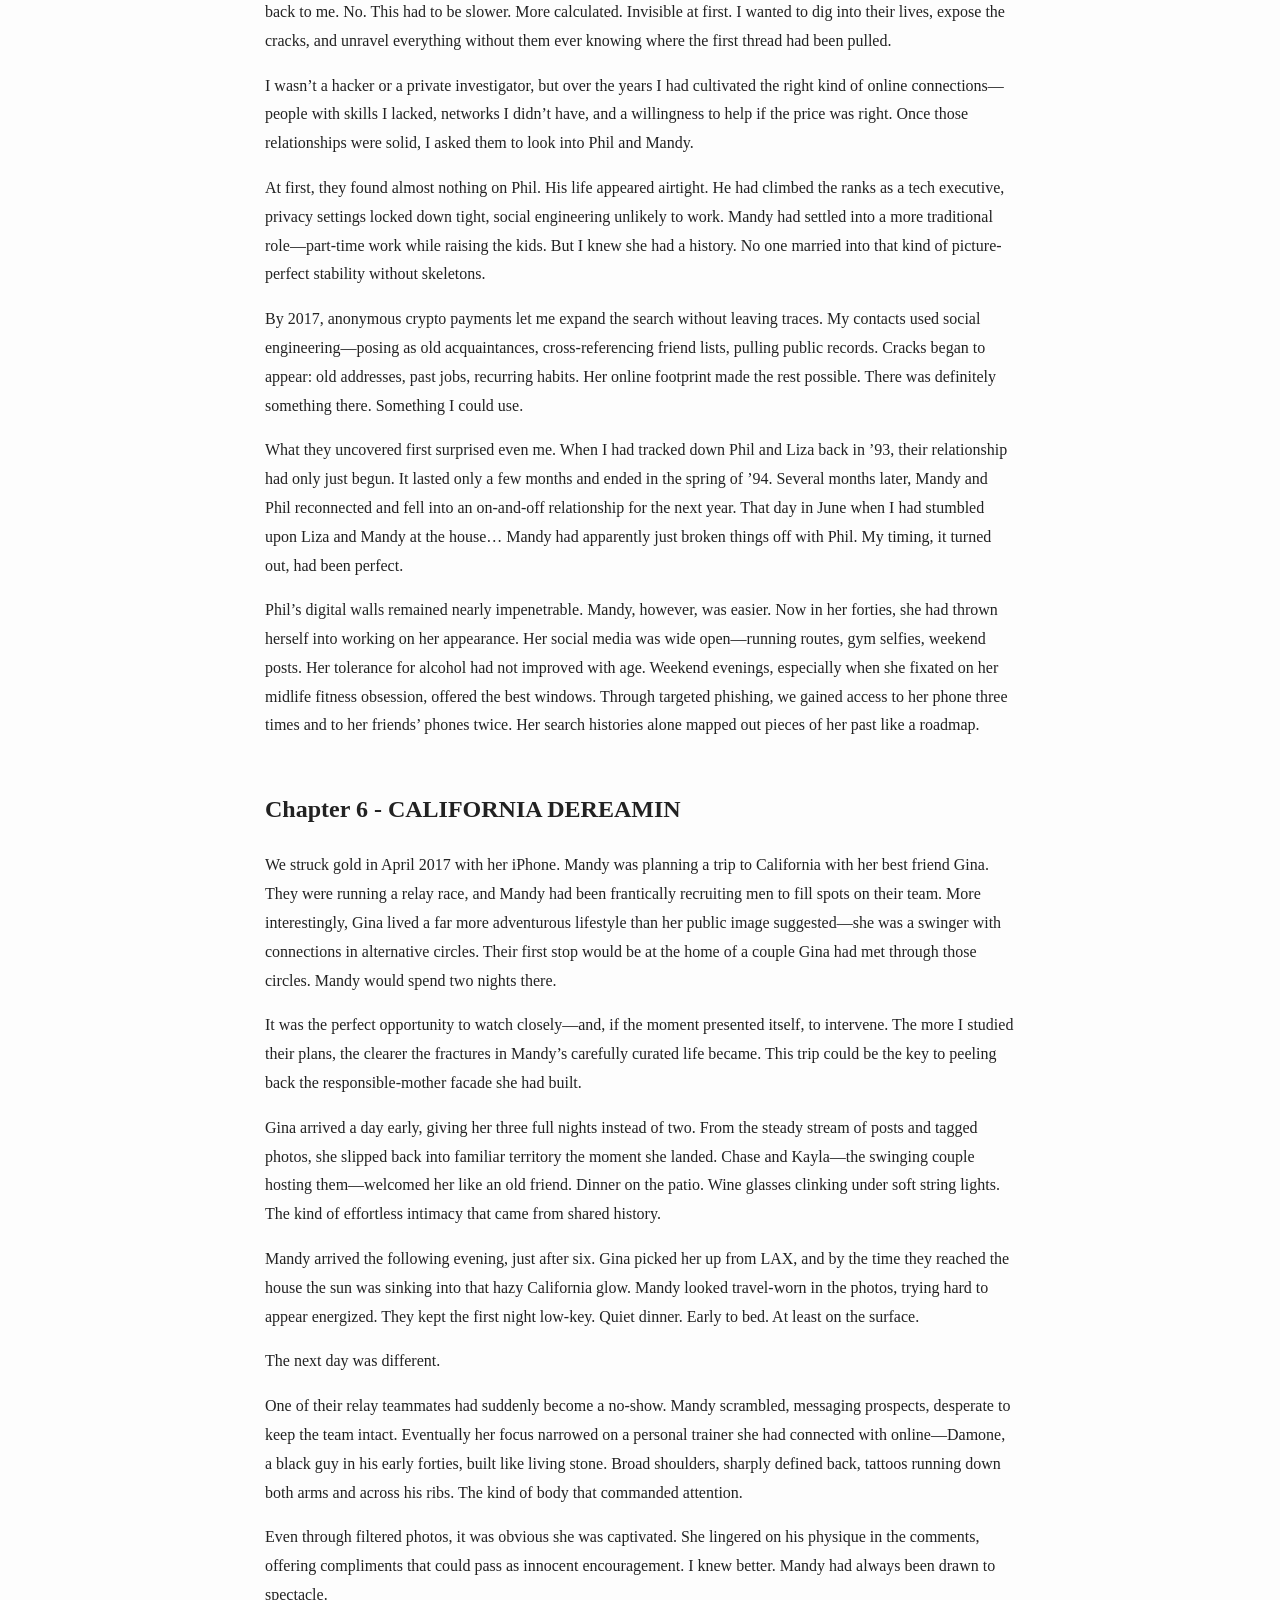
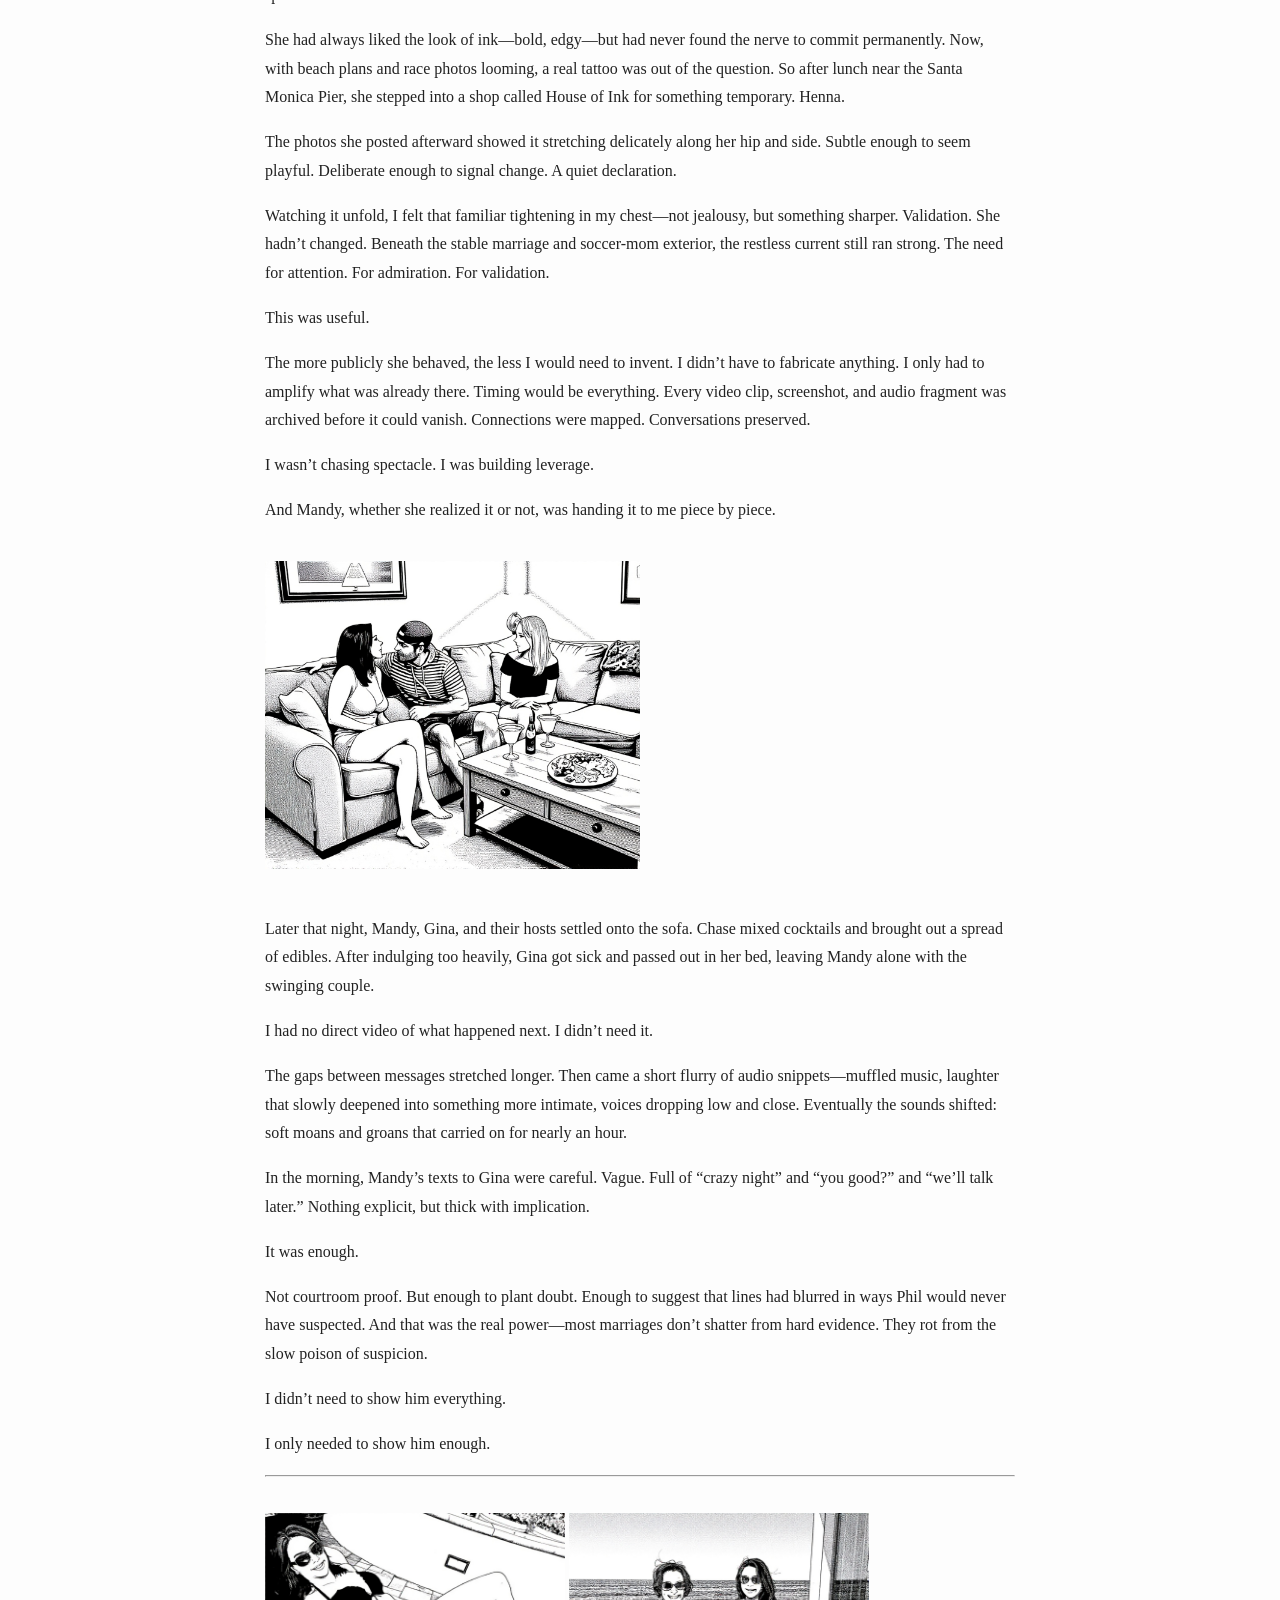
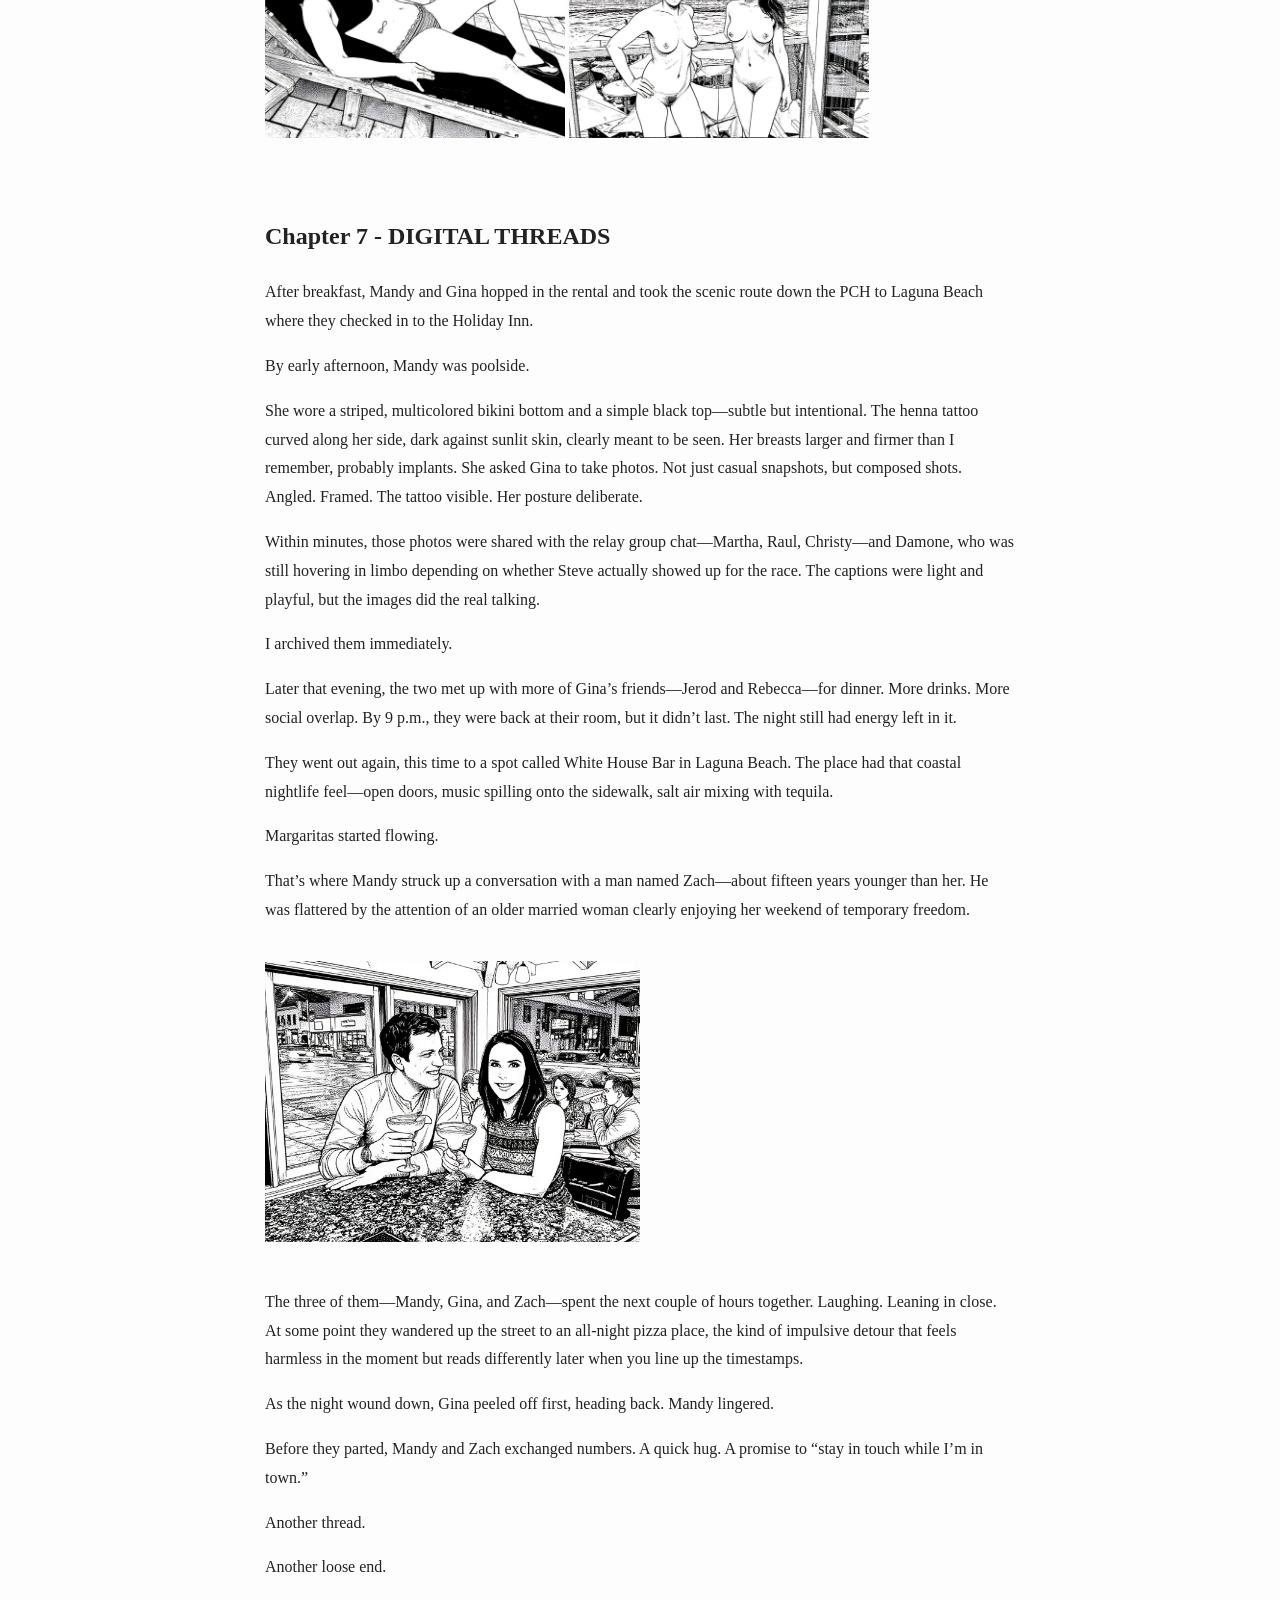
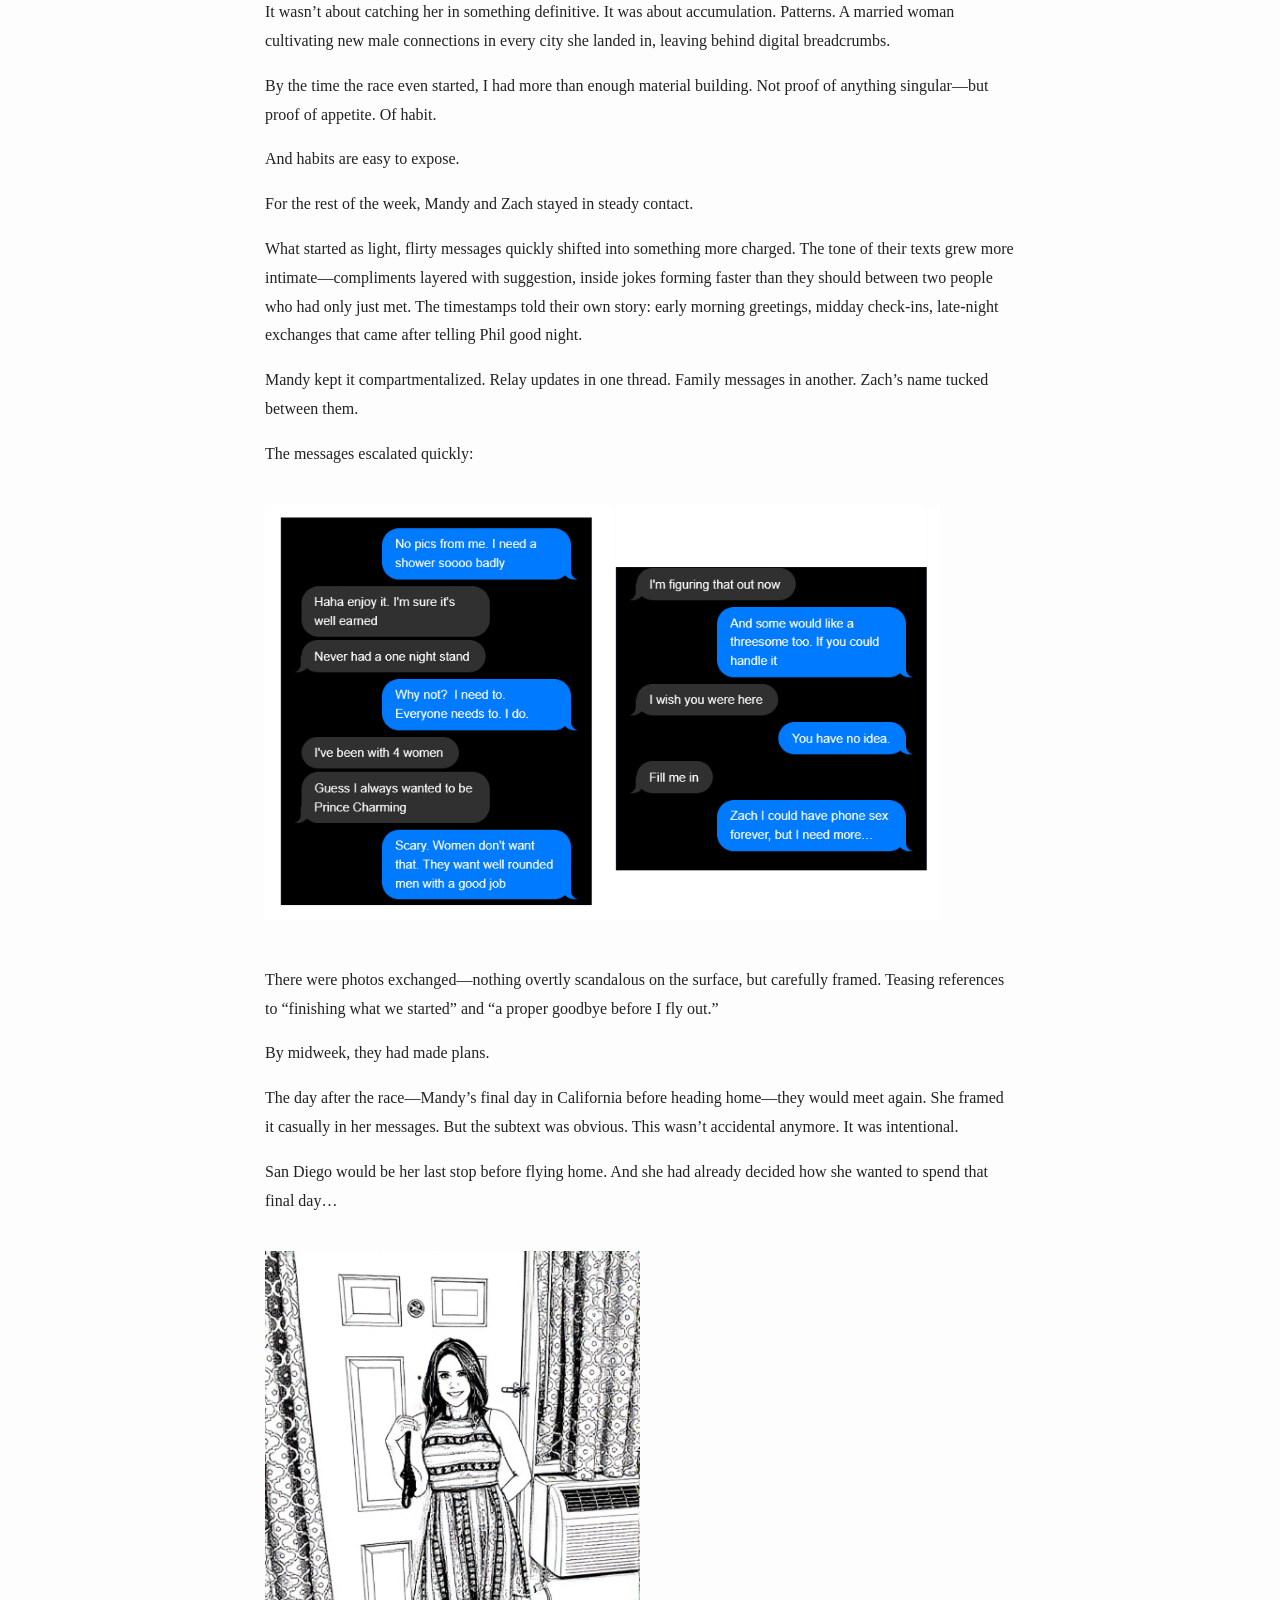
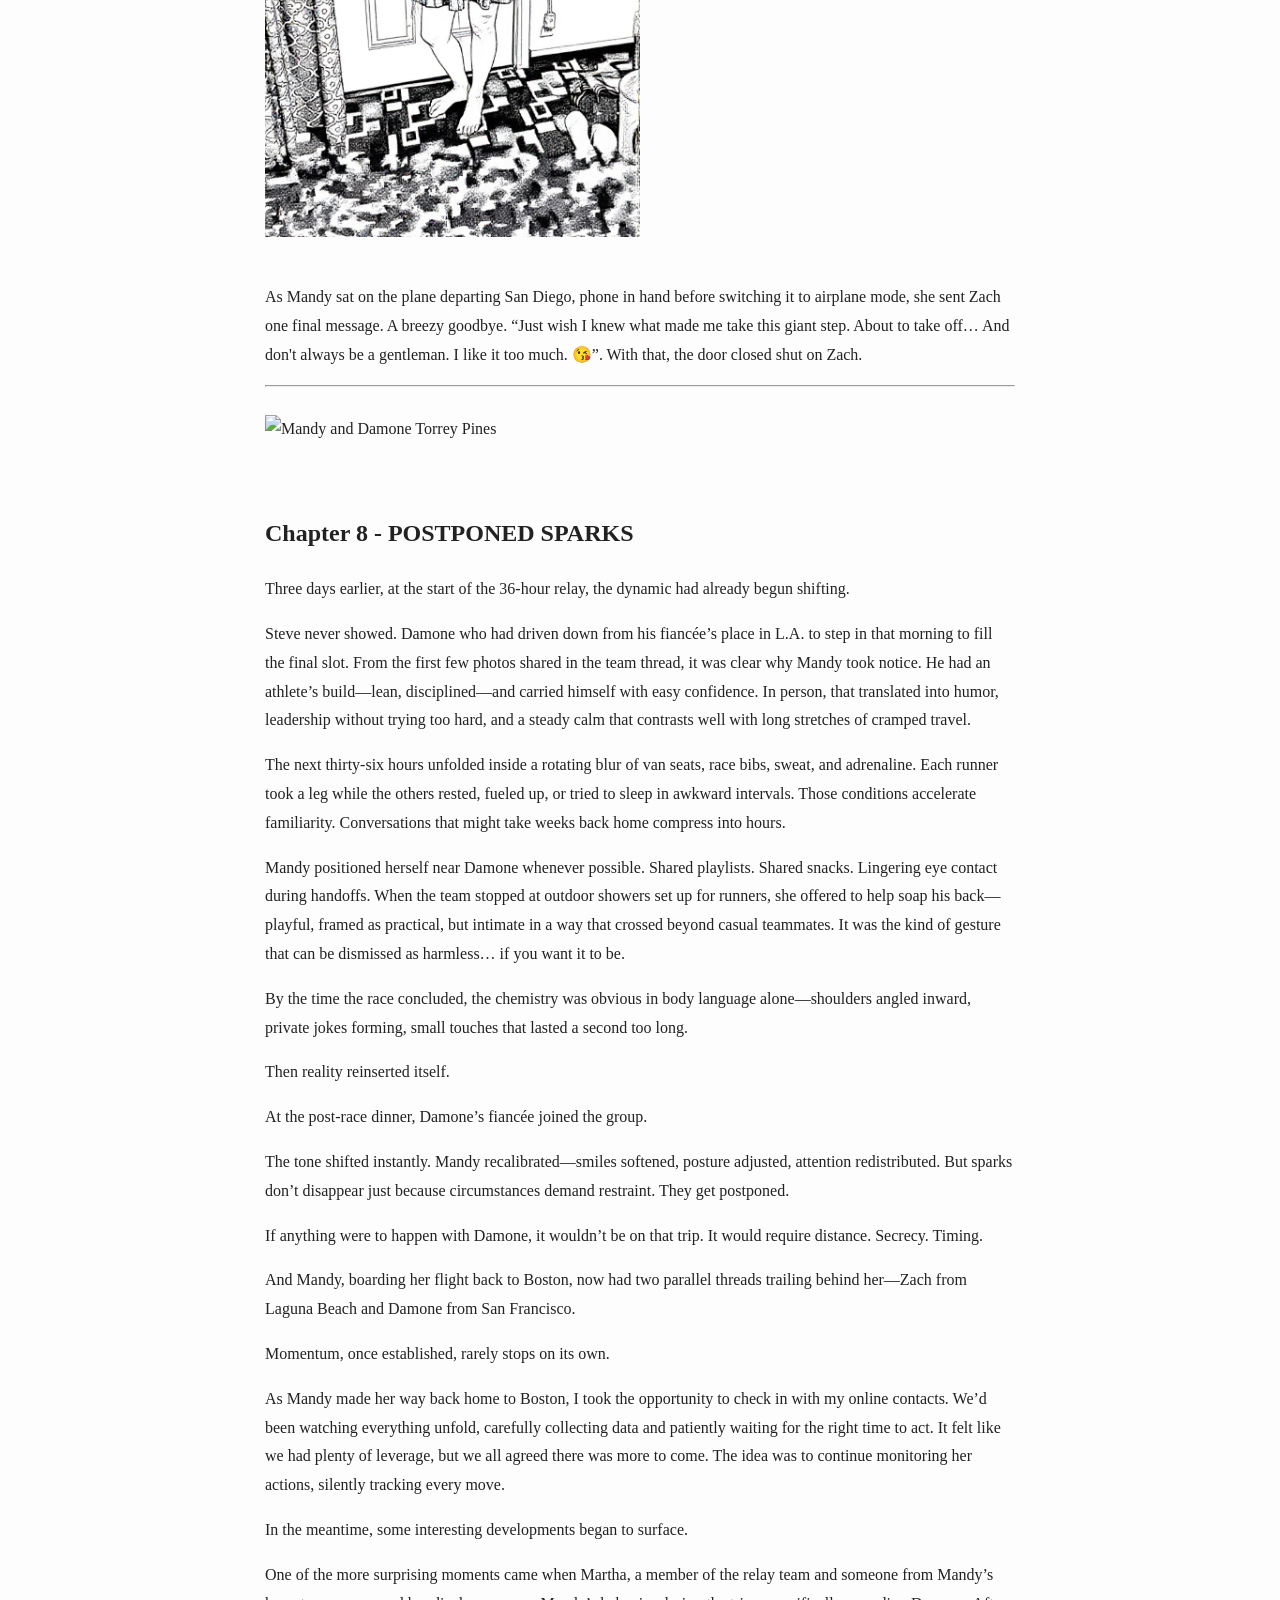
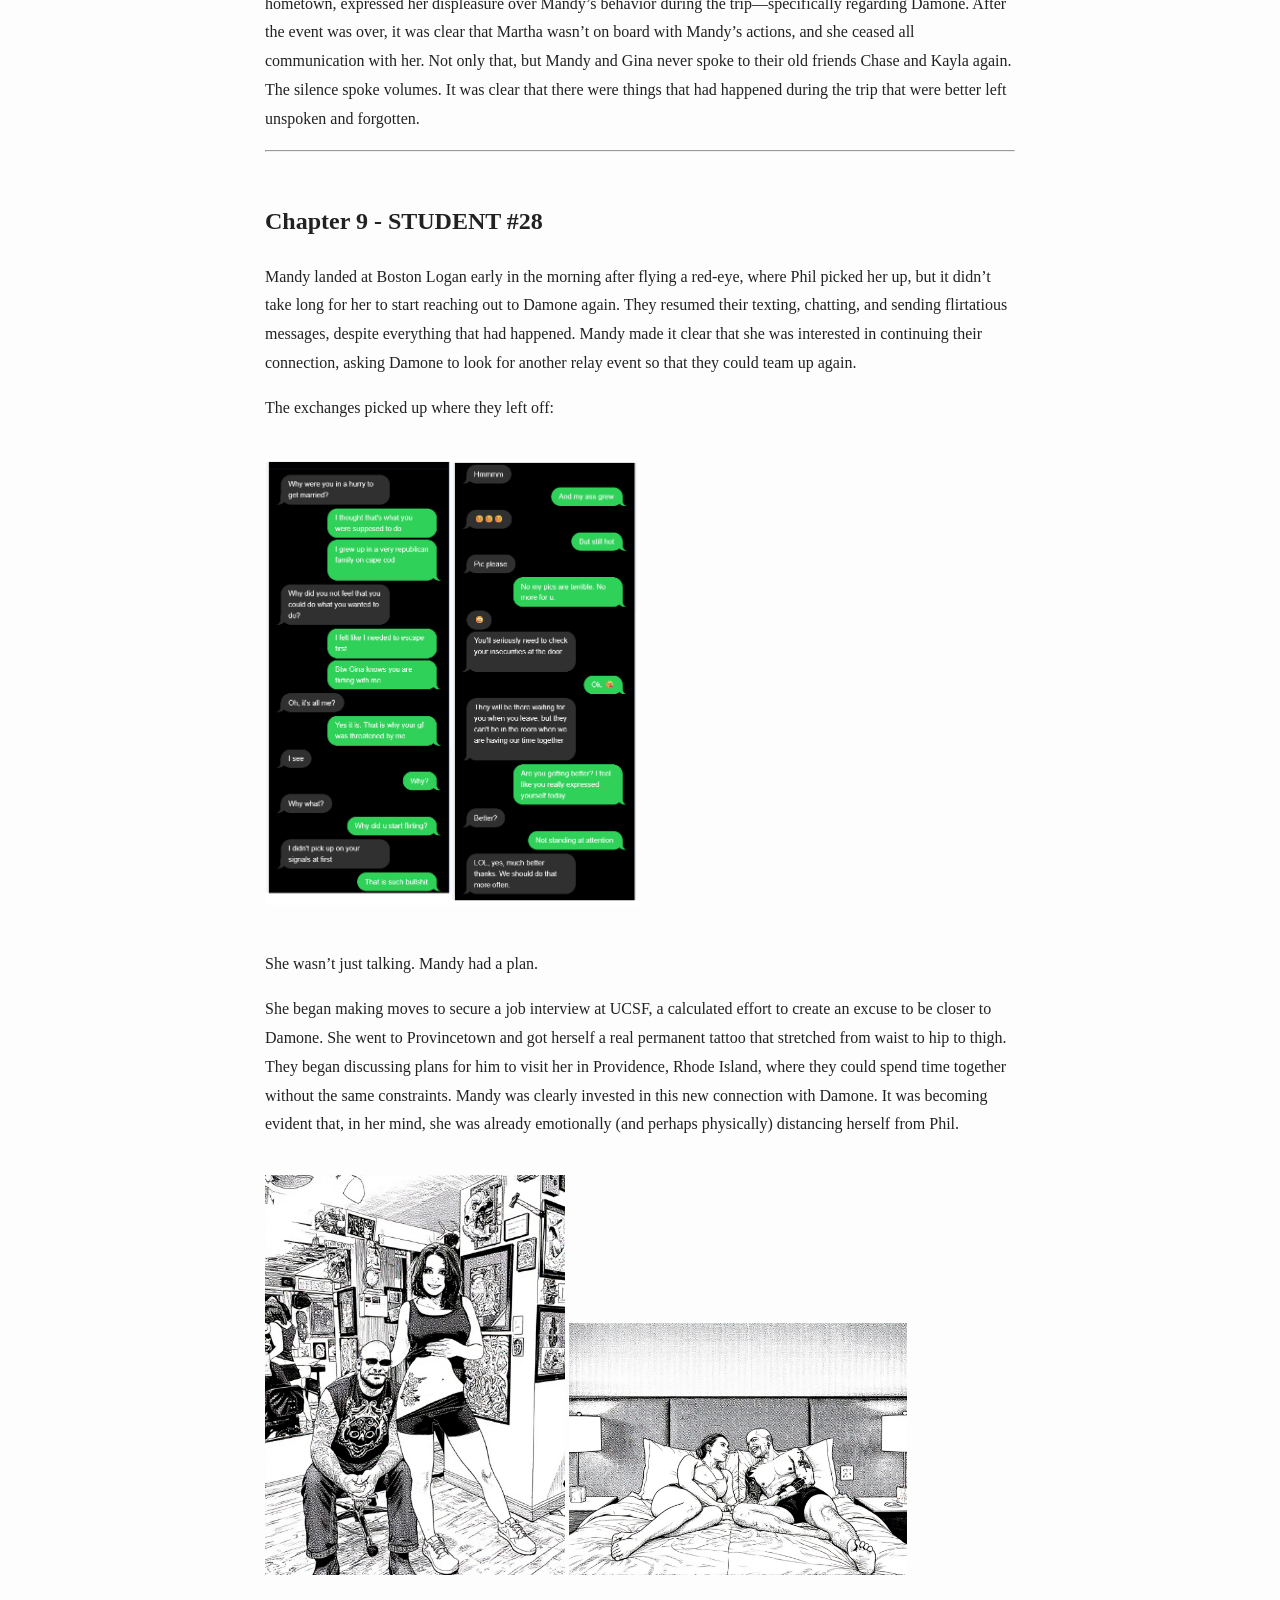
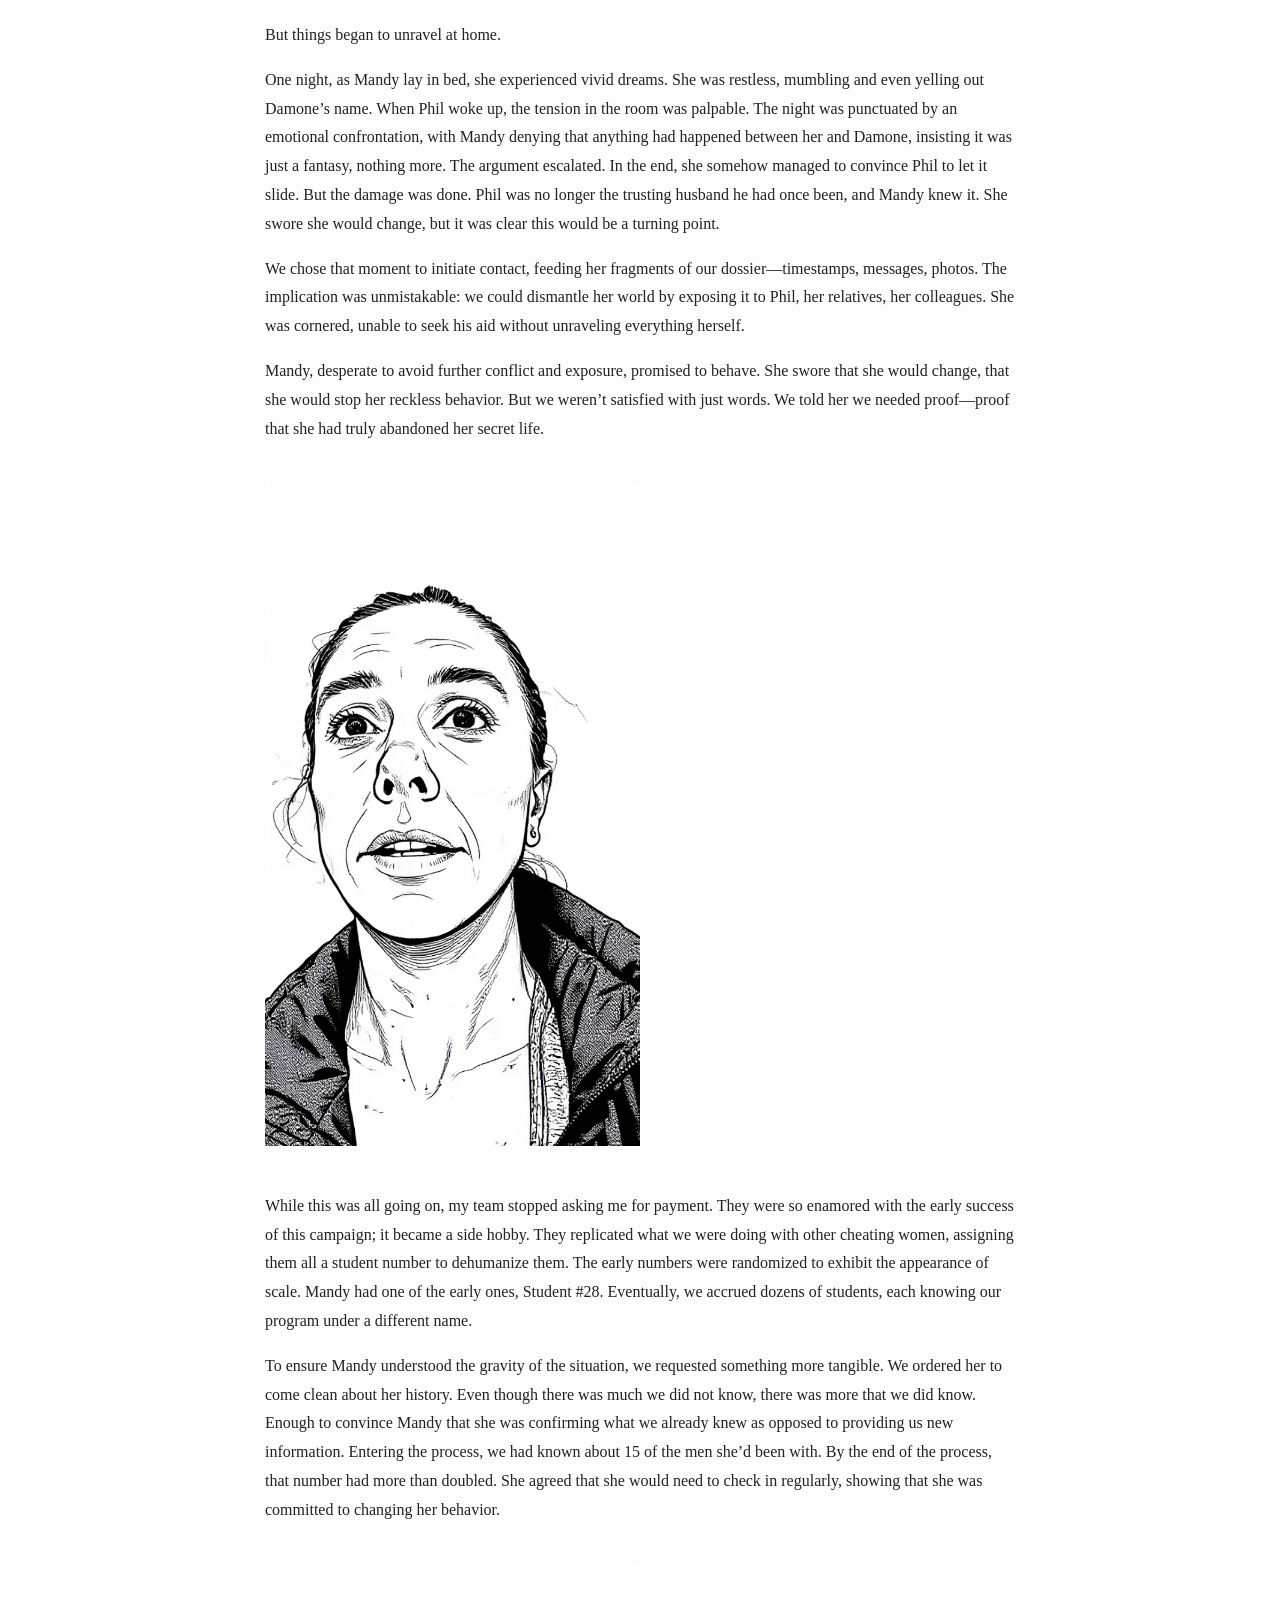
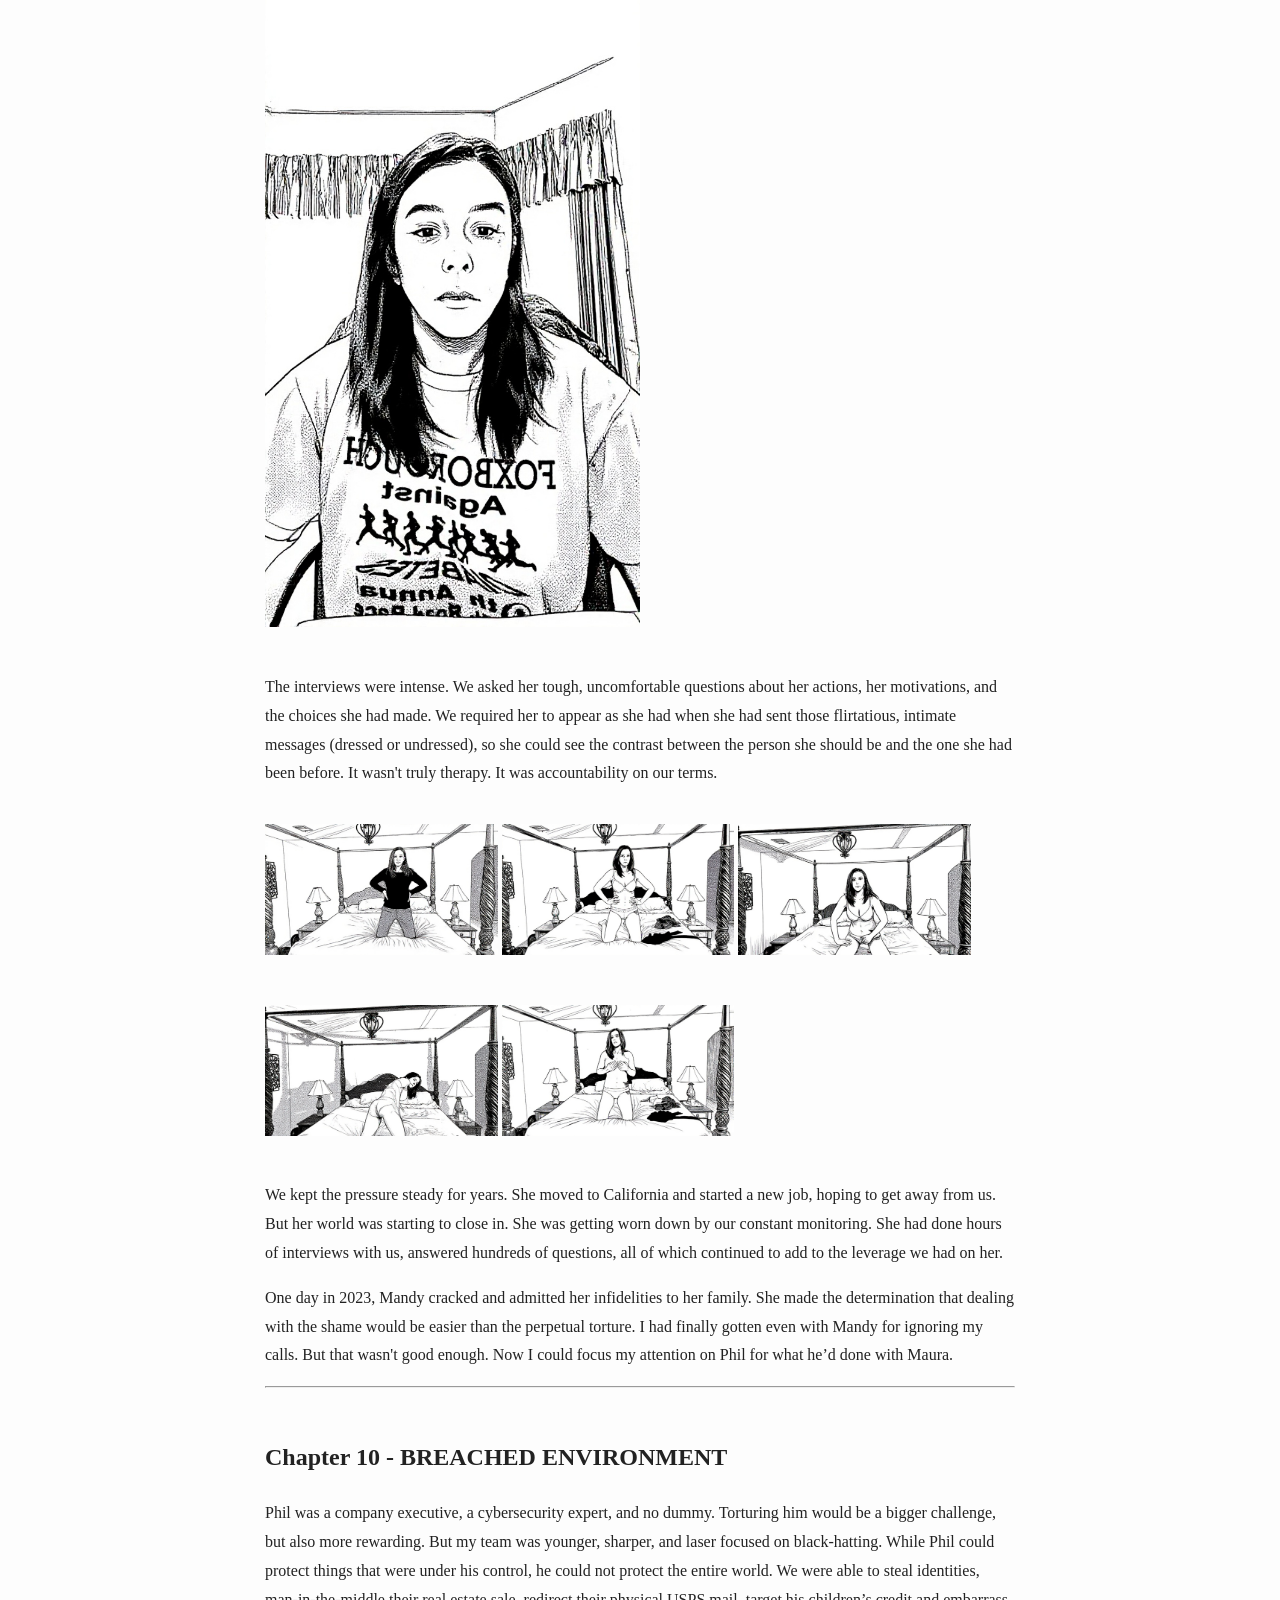
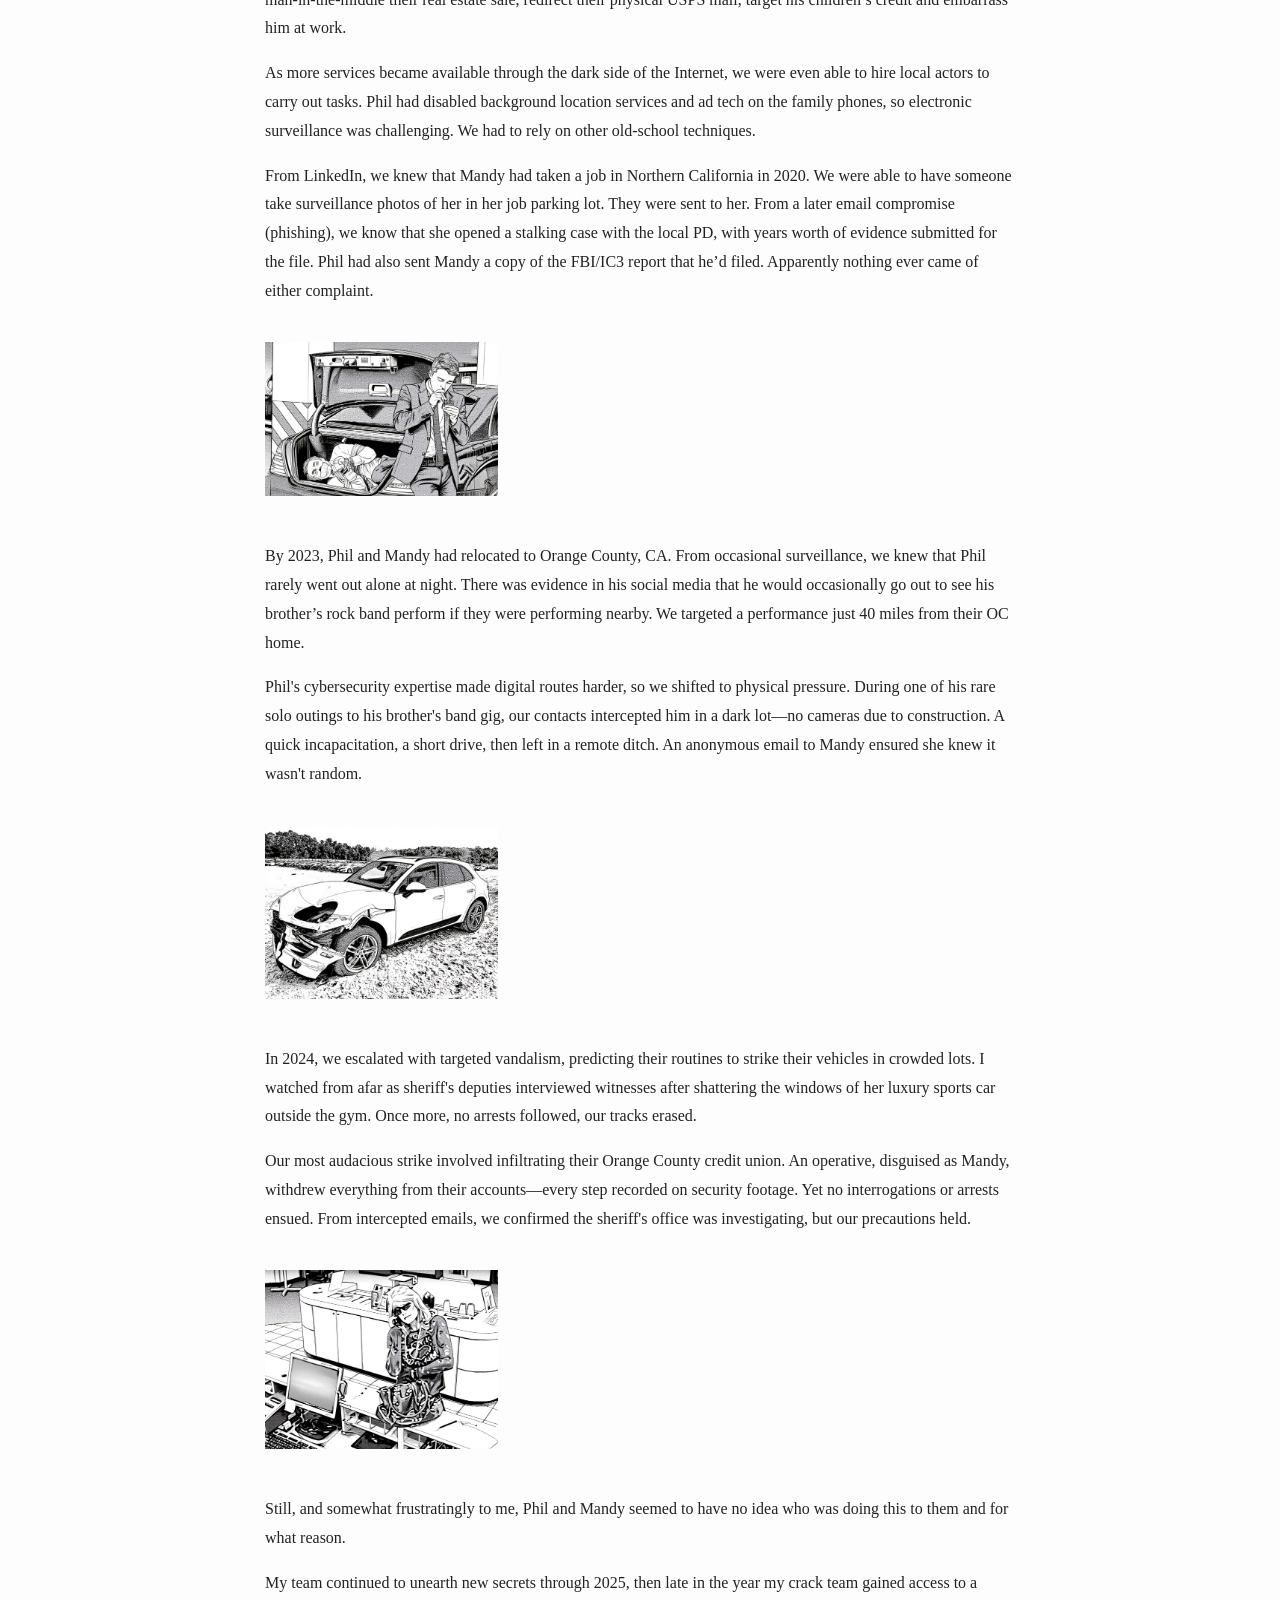
==== commit 19d66988: "Update page2.html" ====
--- a/page2.html
+++ b/page2.html
@@ -27,10 +27,10 @@
 <ul>
   <li><a href="#chap5">Chapter 5 - Old Wounds Being Reopened</a></li>
   <li><a href="#chap6">Chapter 6 - California Dreamin</a></li>
-  <li><a href="#chap7">Chapter 6 - Digital Threads</a></li>
-  <li><a href="#chap8">Chapter 7 - Postponed Sparks</a></li>
-  <li><a href="#chap9">Chapter 8 - Student #28</a></li>
-  <li><a href="#chap10">Chapter 9 - Breached Environment</a></li>
+  <li><a href="#chap7">Chapter 7 - Digital Threads</a></li>
+  <li><a href="#chap8">Chapter 8 - Postponed Sparks</a></li>
+  <li><a href="#chap9">Chapter 9 - Student #28</a></li>
+  <li><a href="#chap10">Chapter 10 - Breached Environment</a></li>
   <li><a href="#appedixa">Appendix A - Sexual Partner Study</a></li>
 </ul>
 
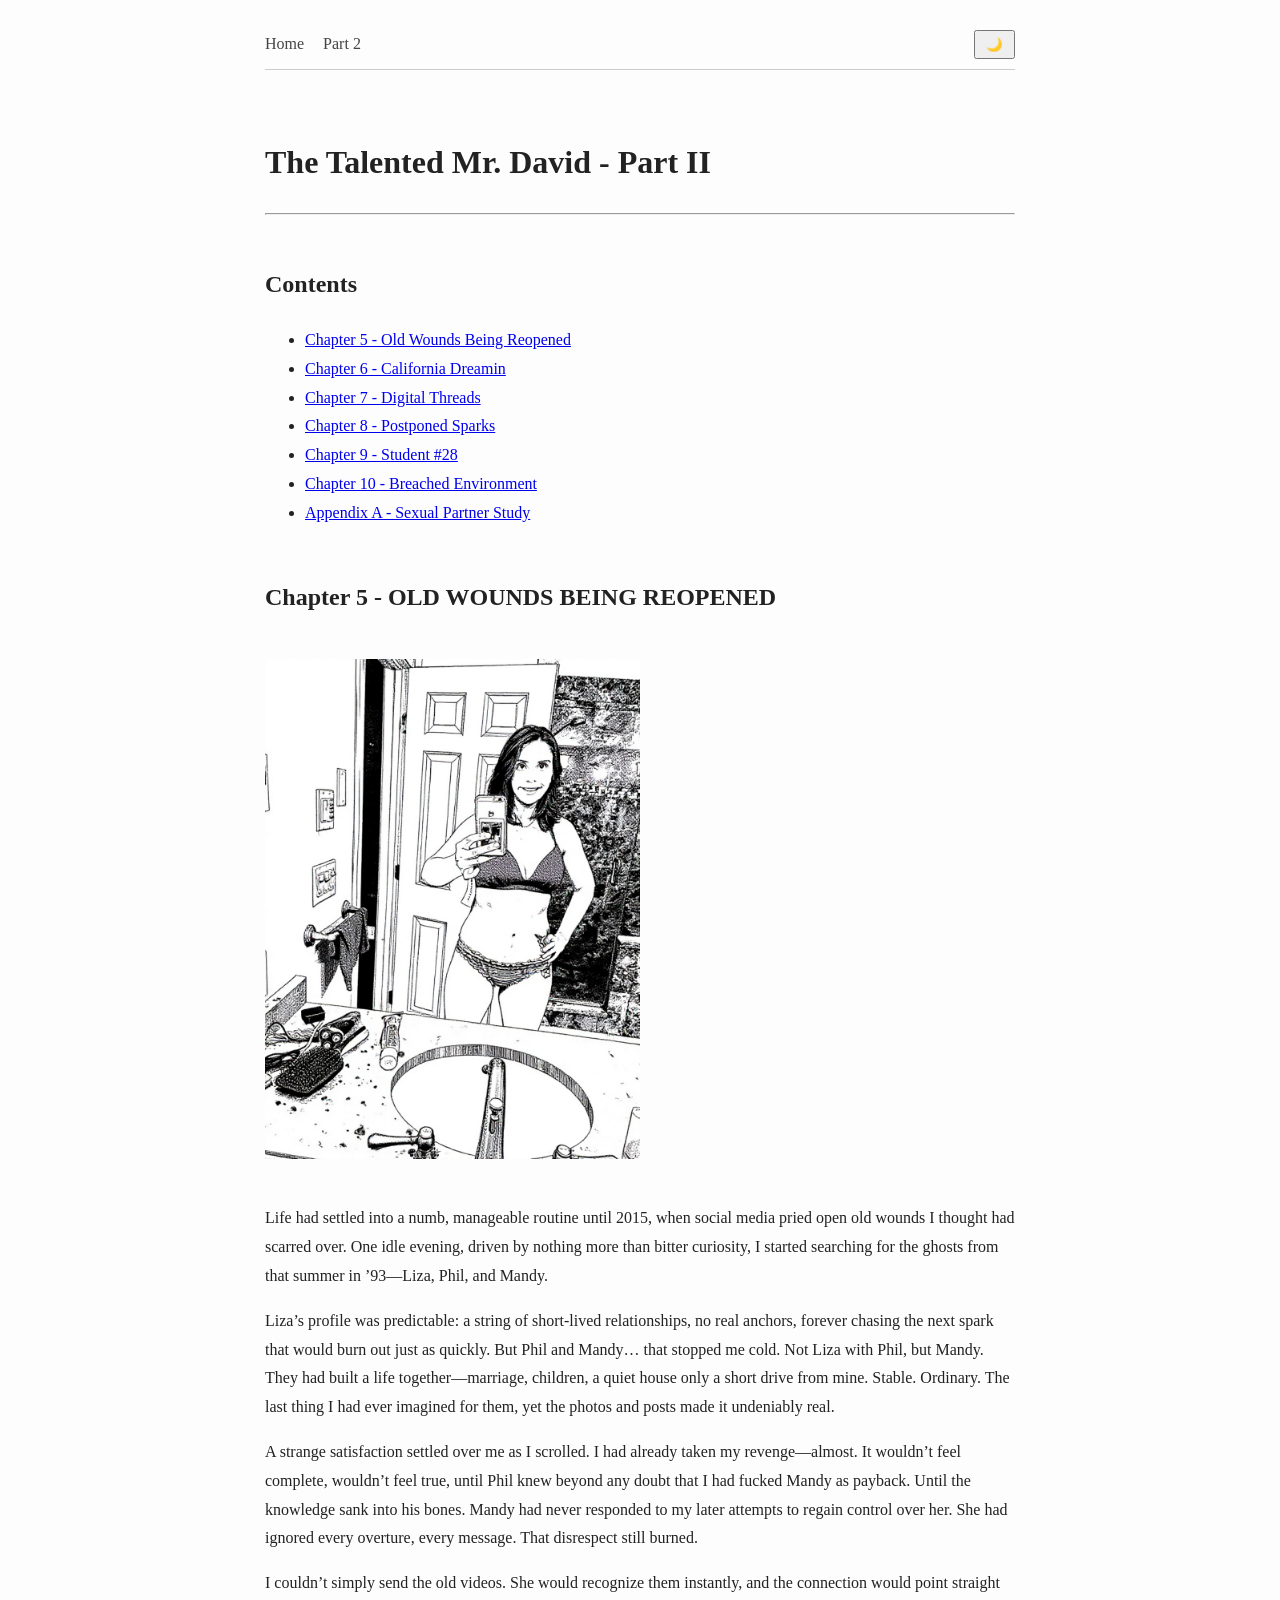
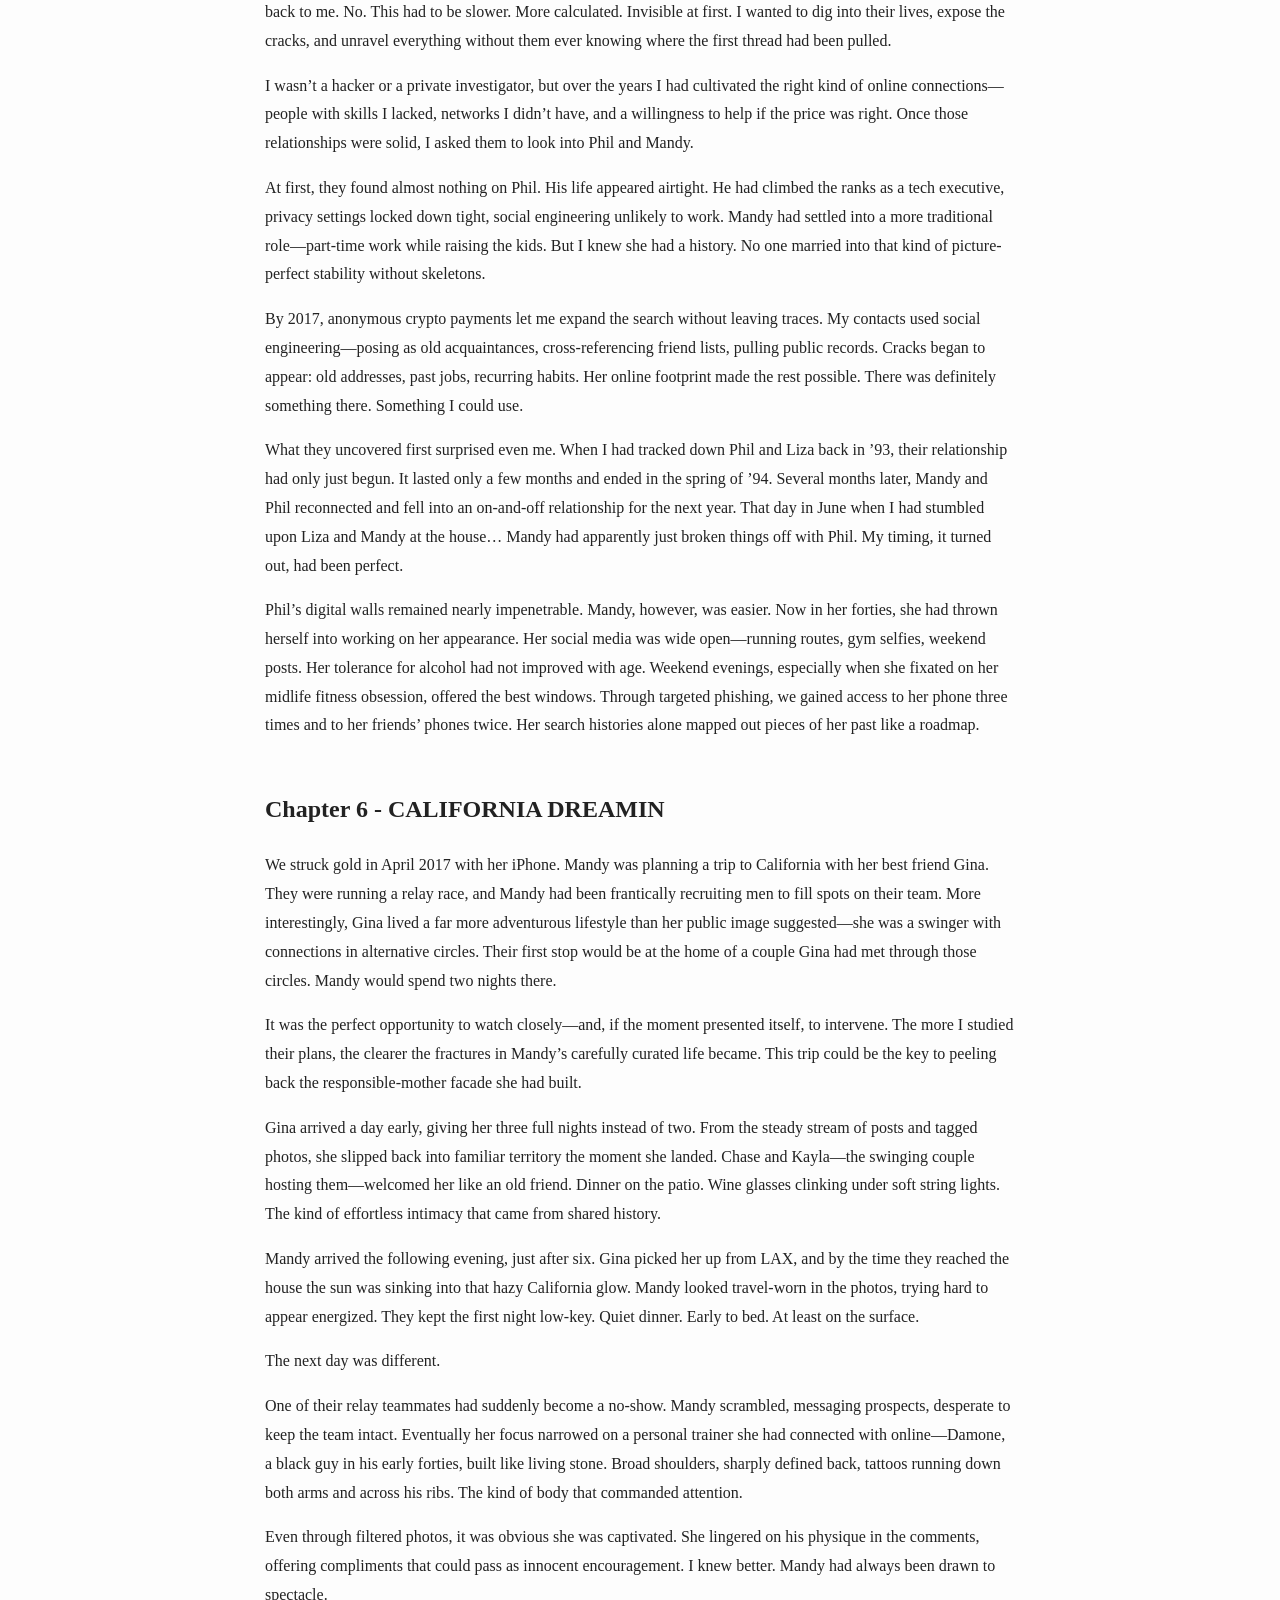
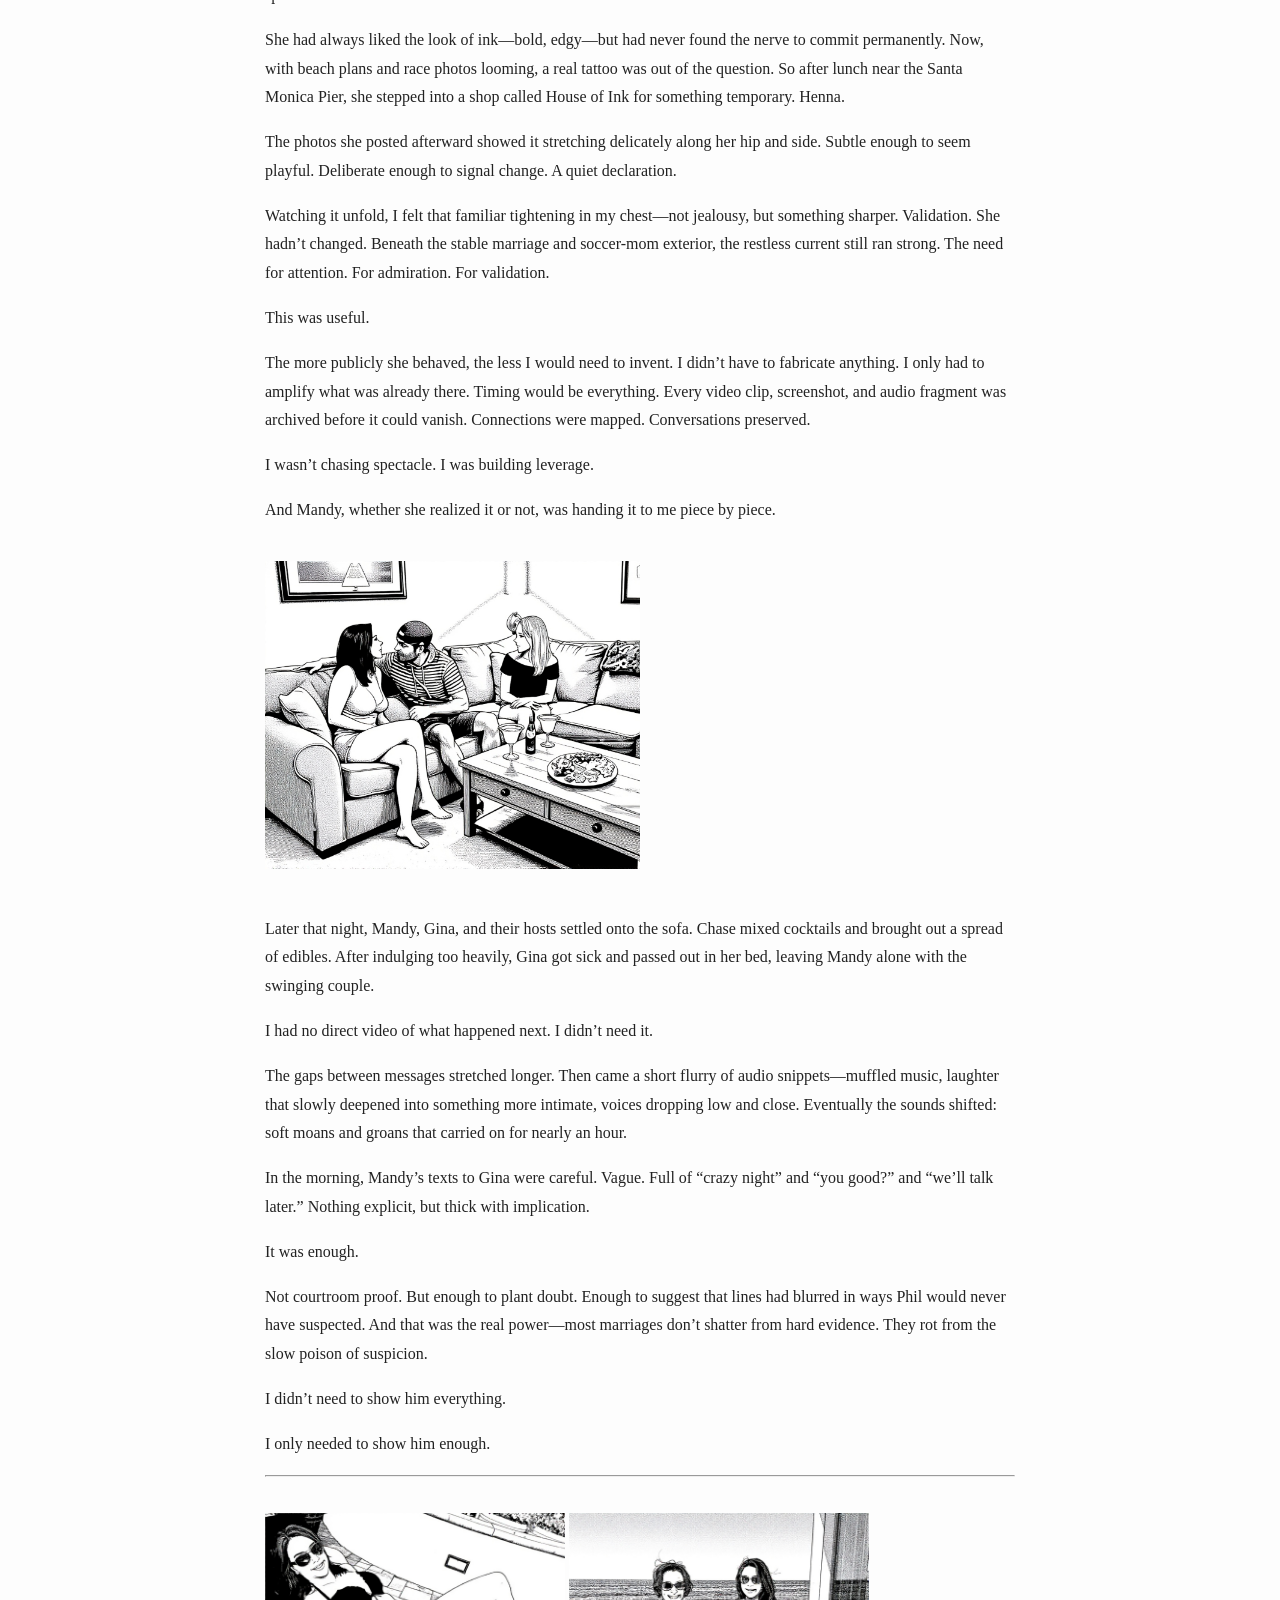
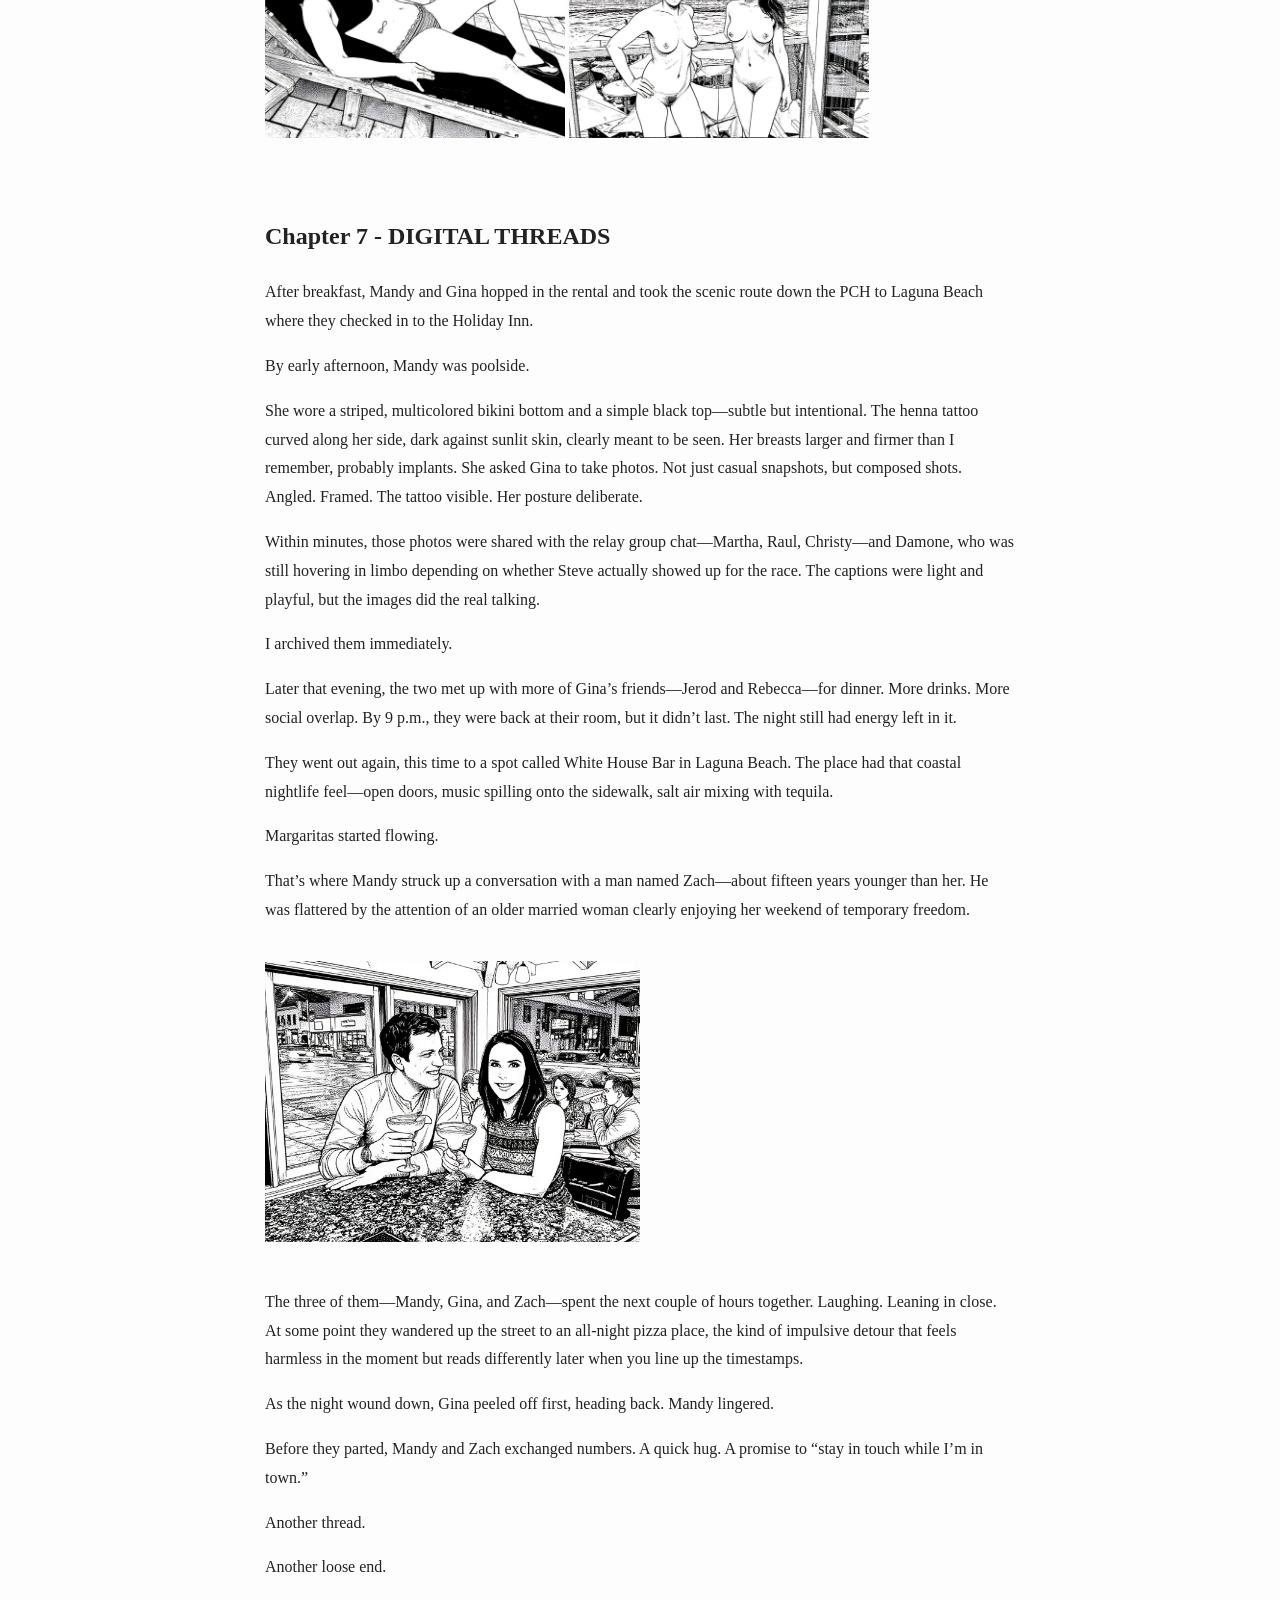
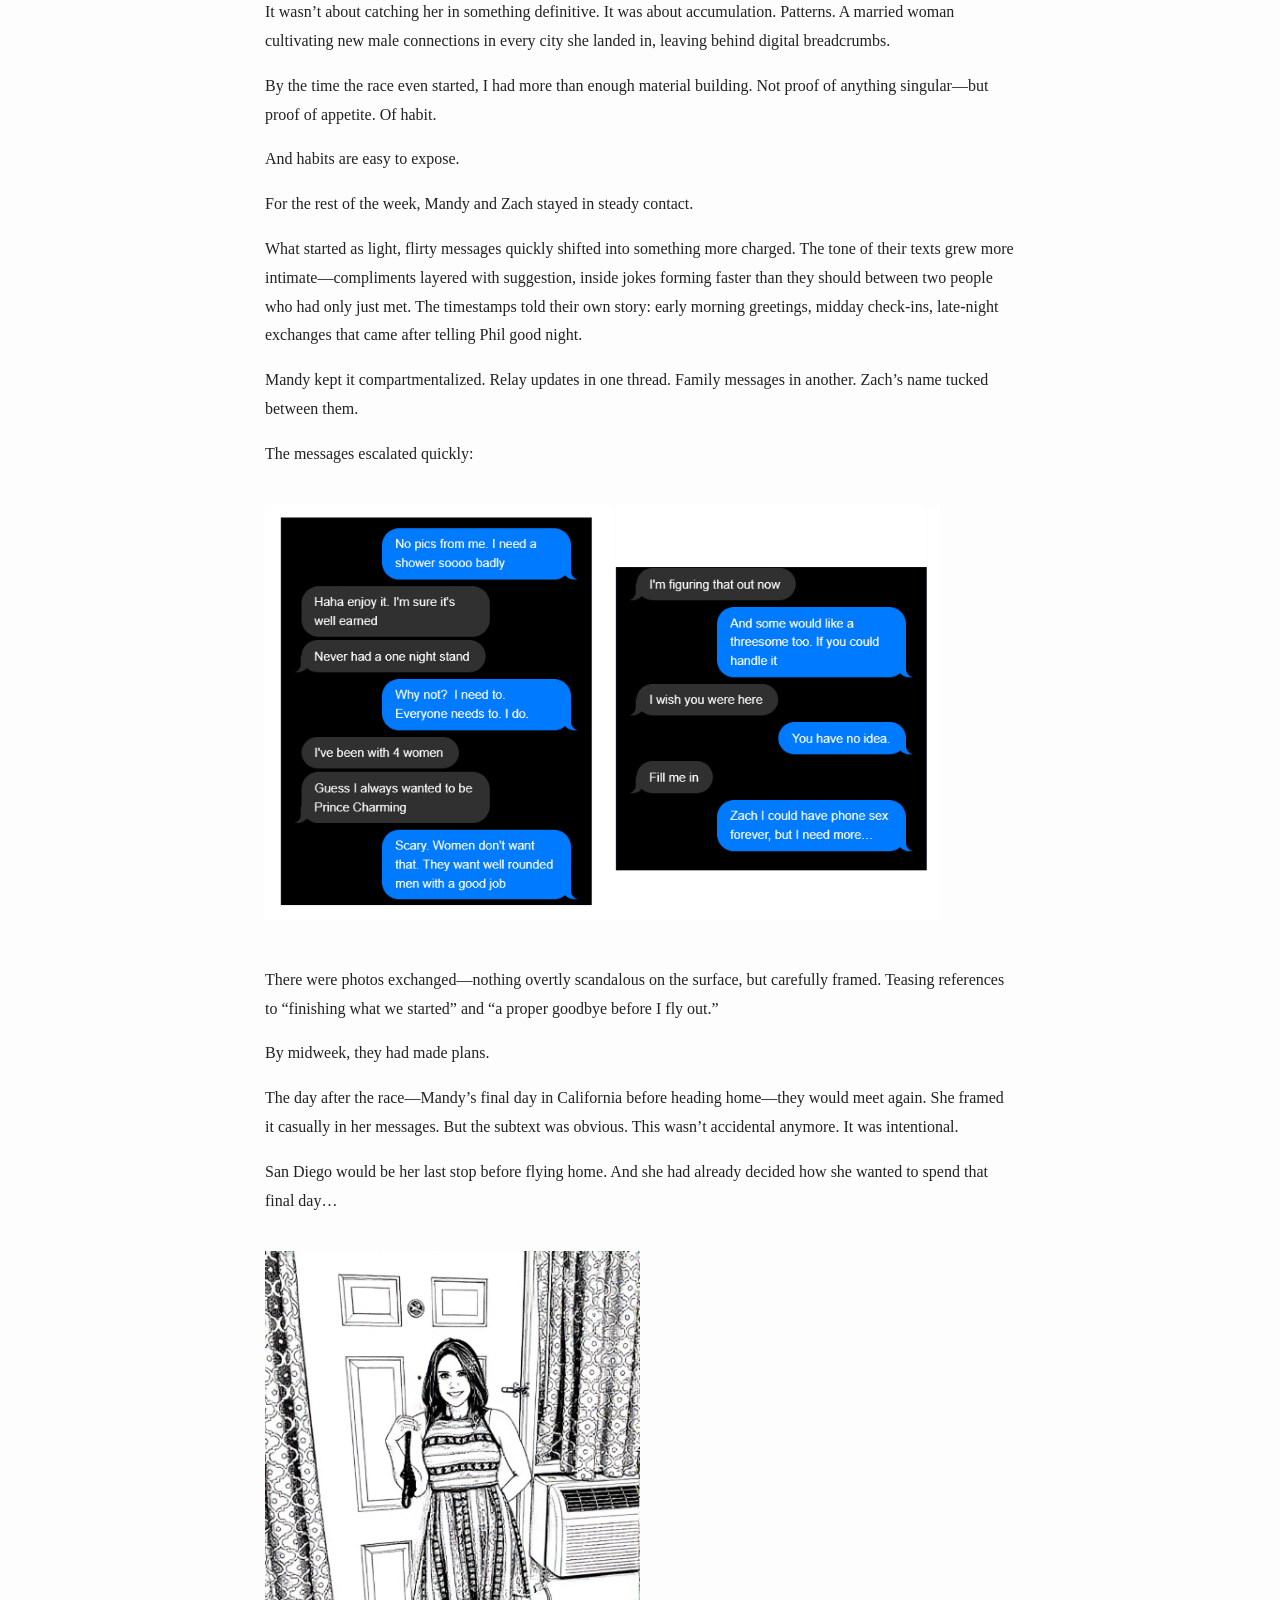
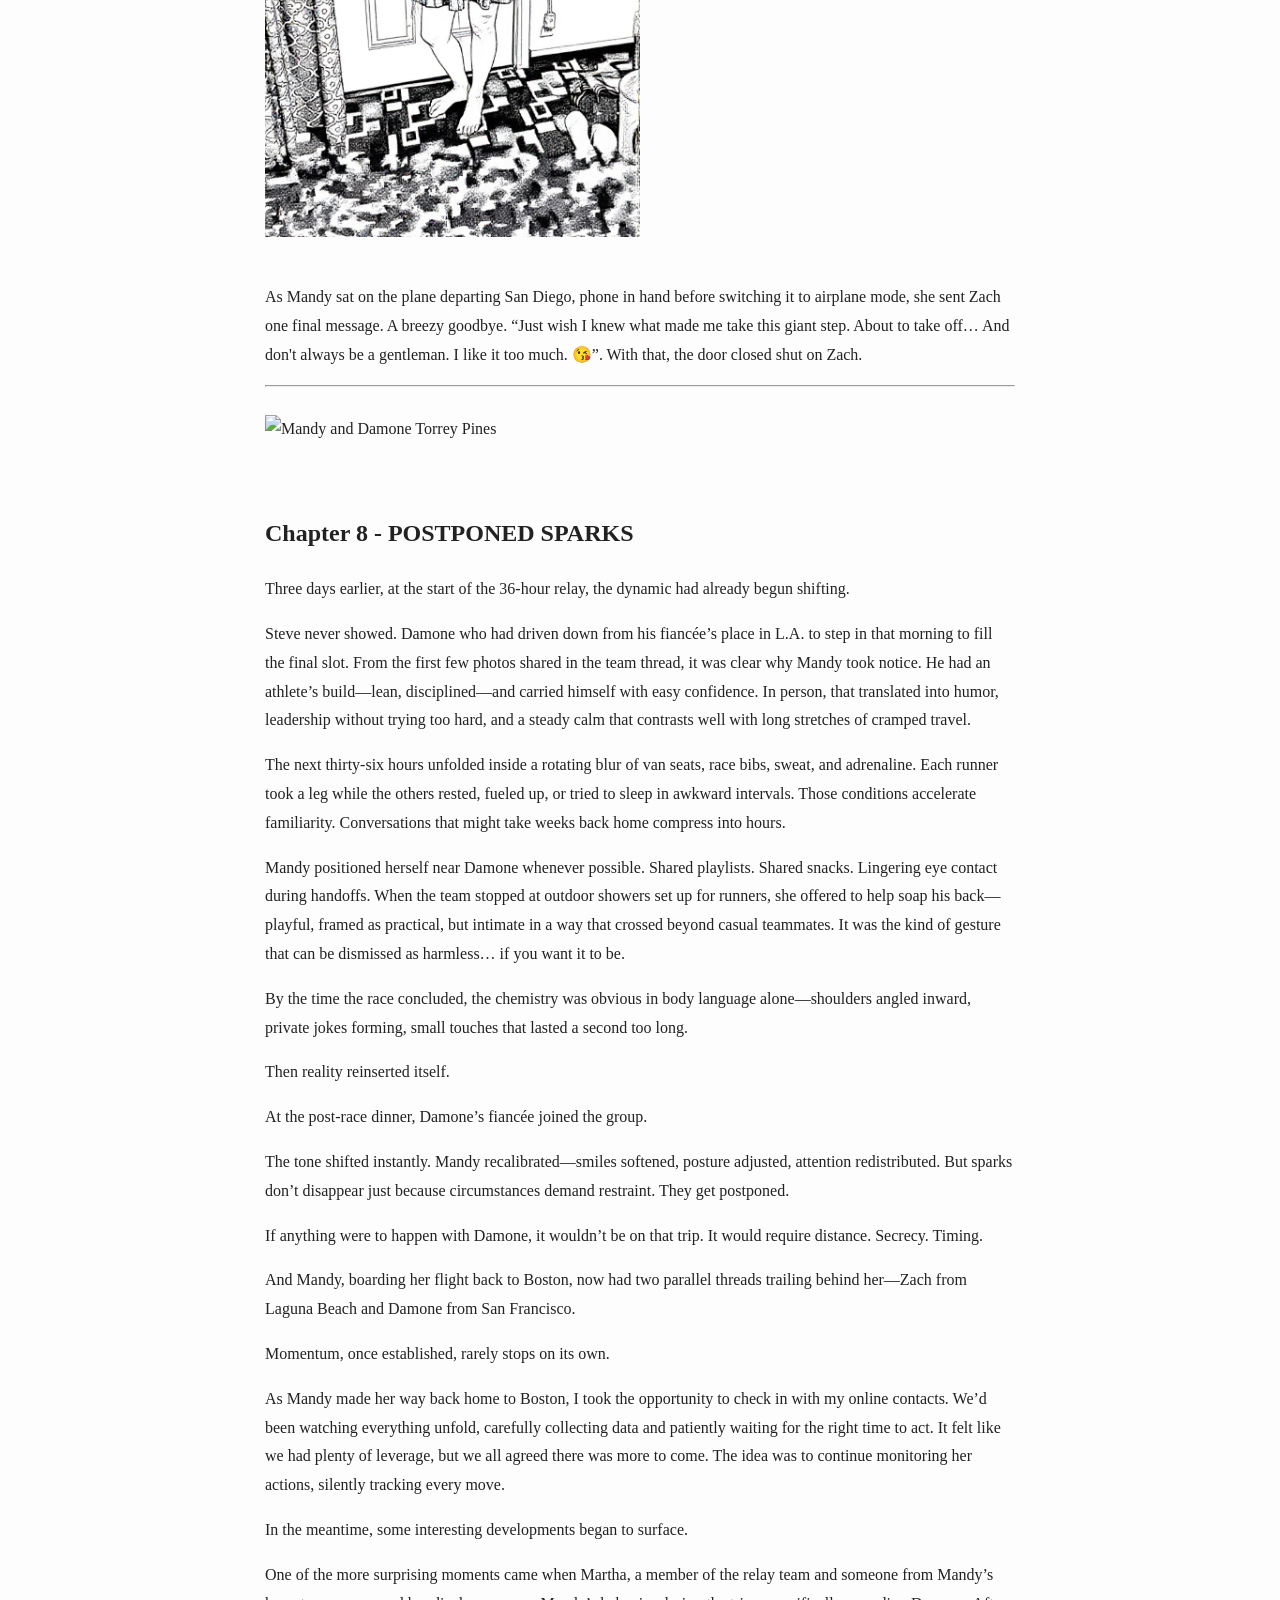
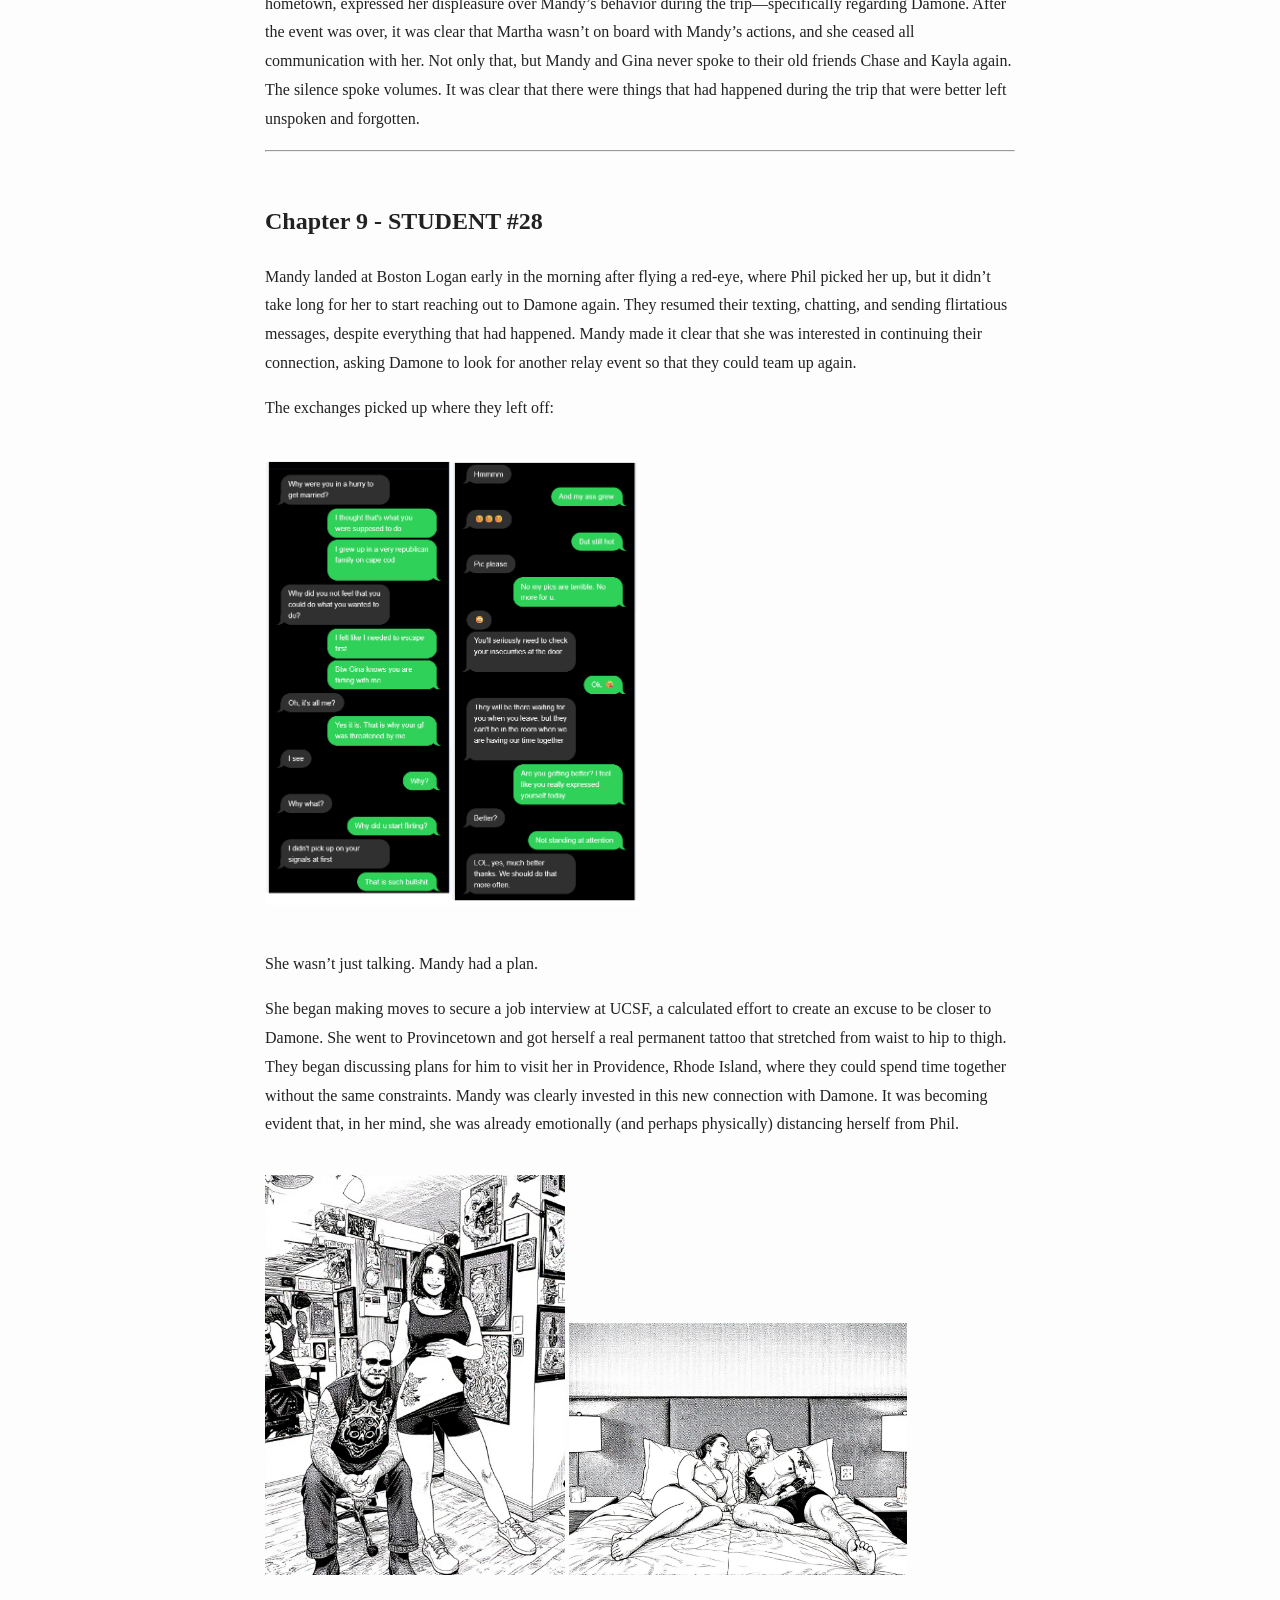
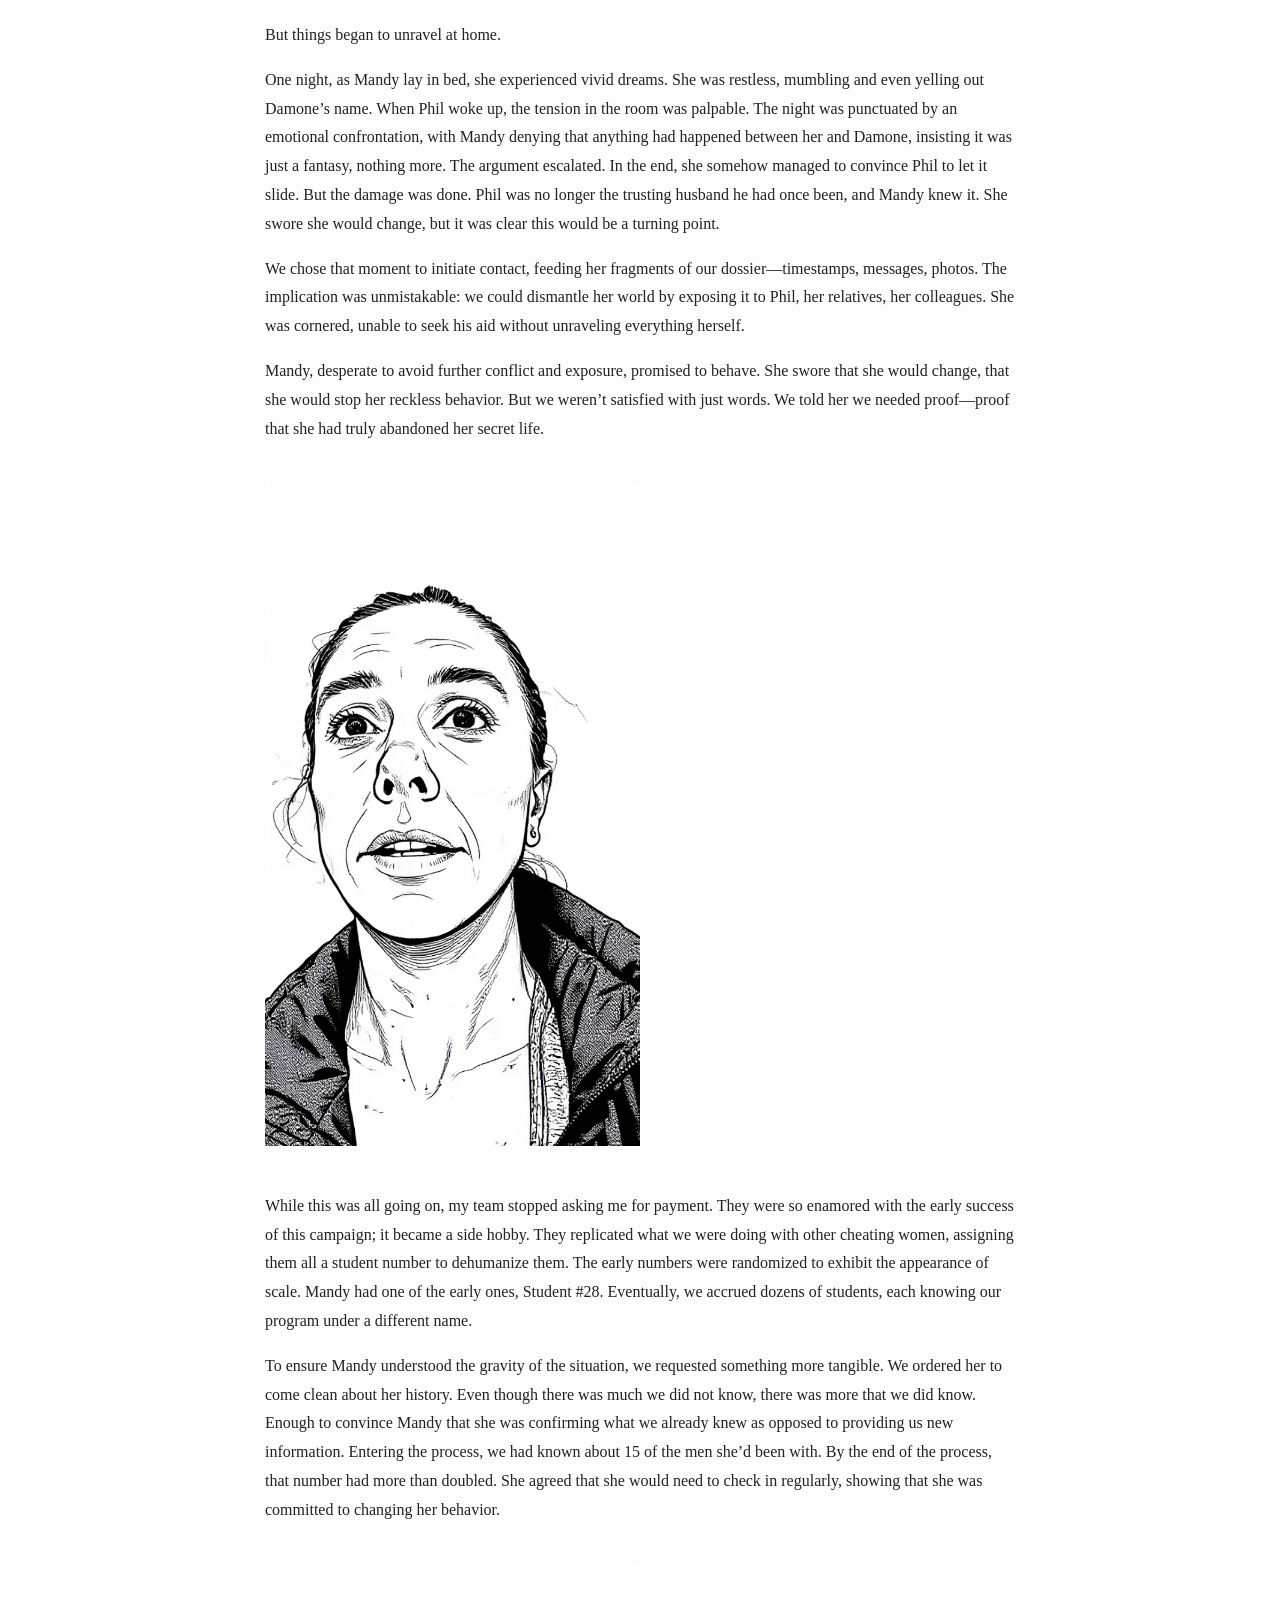
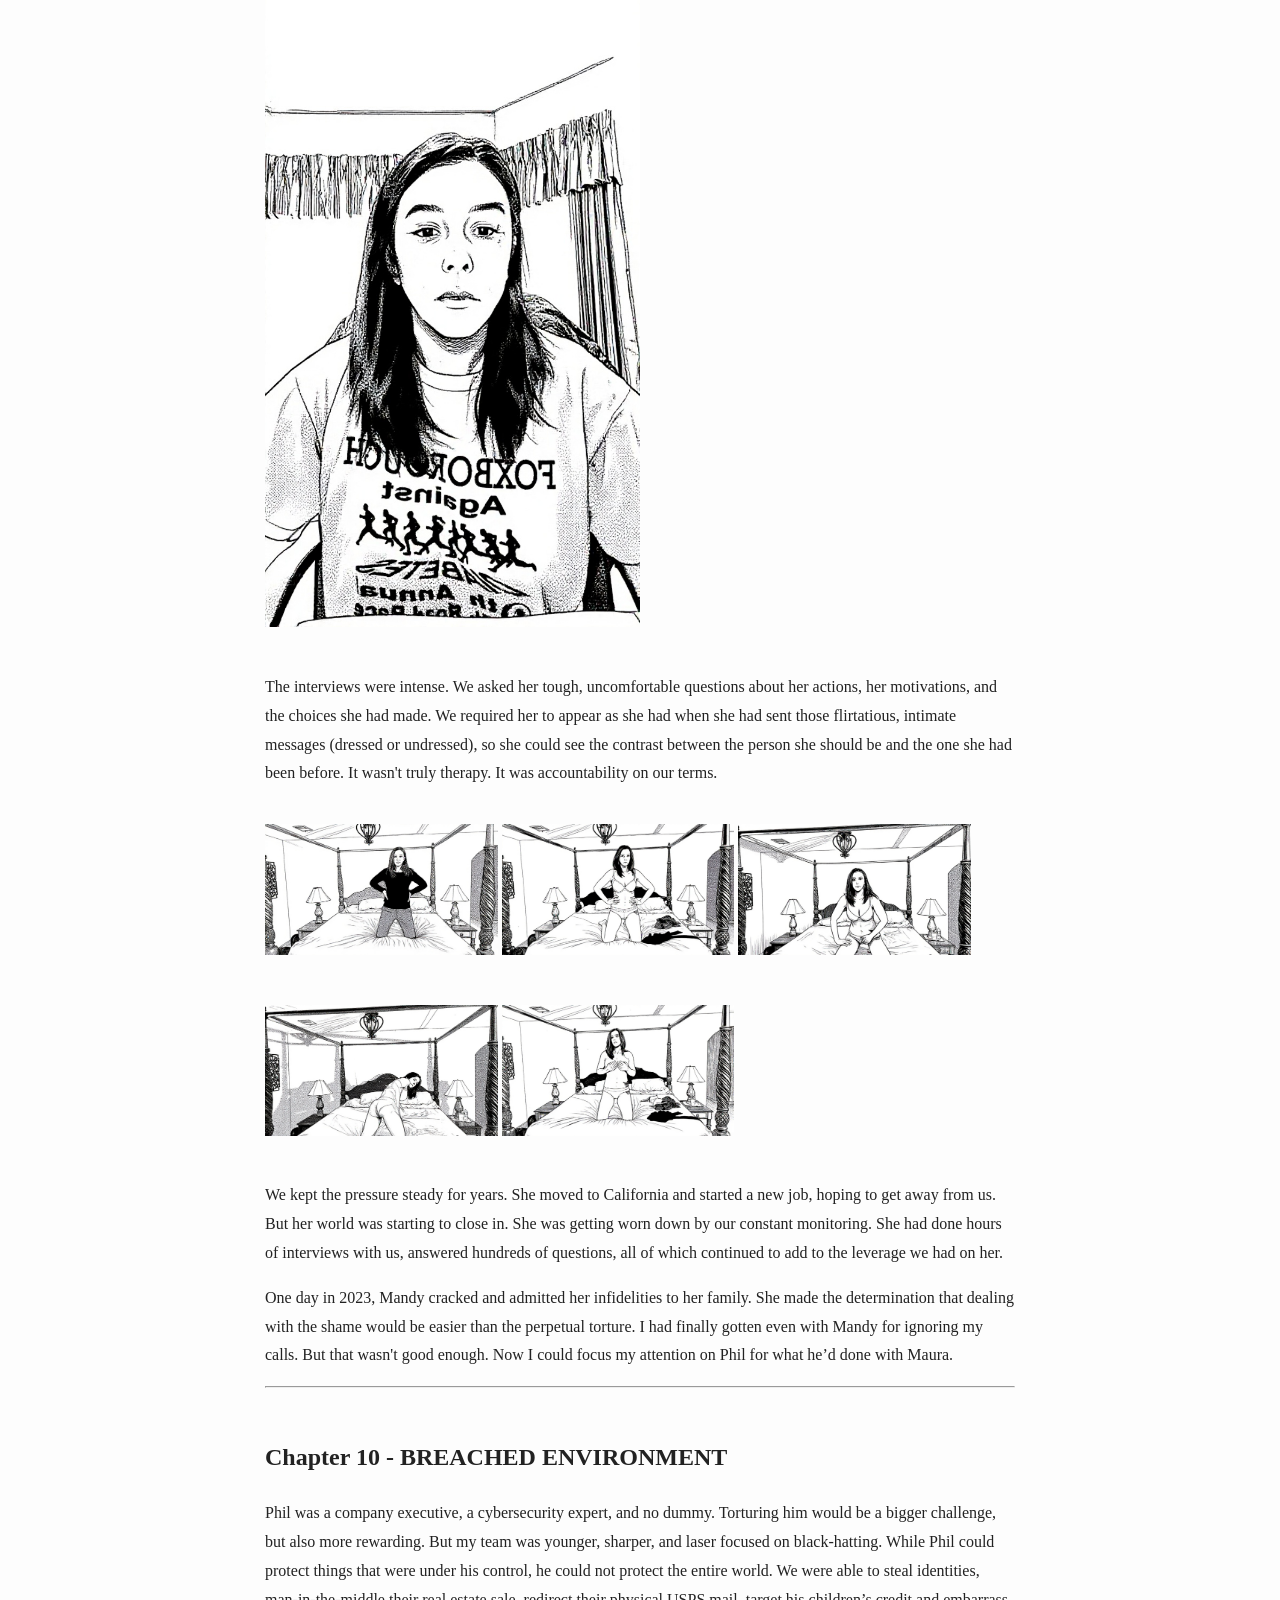
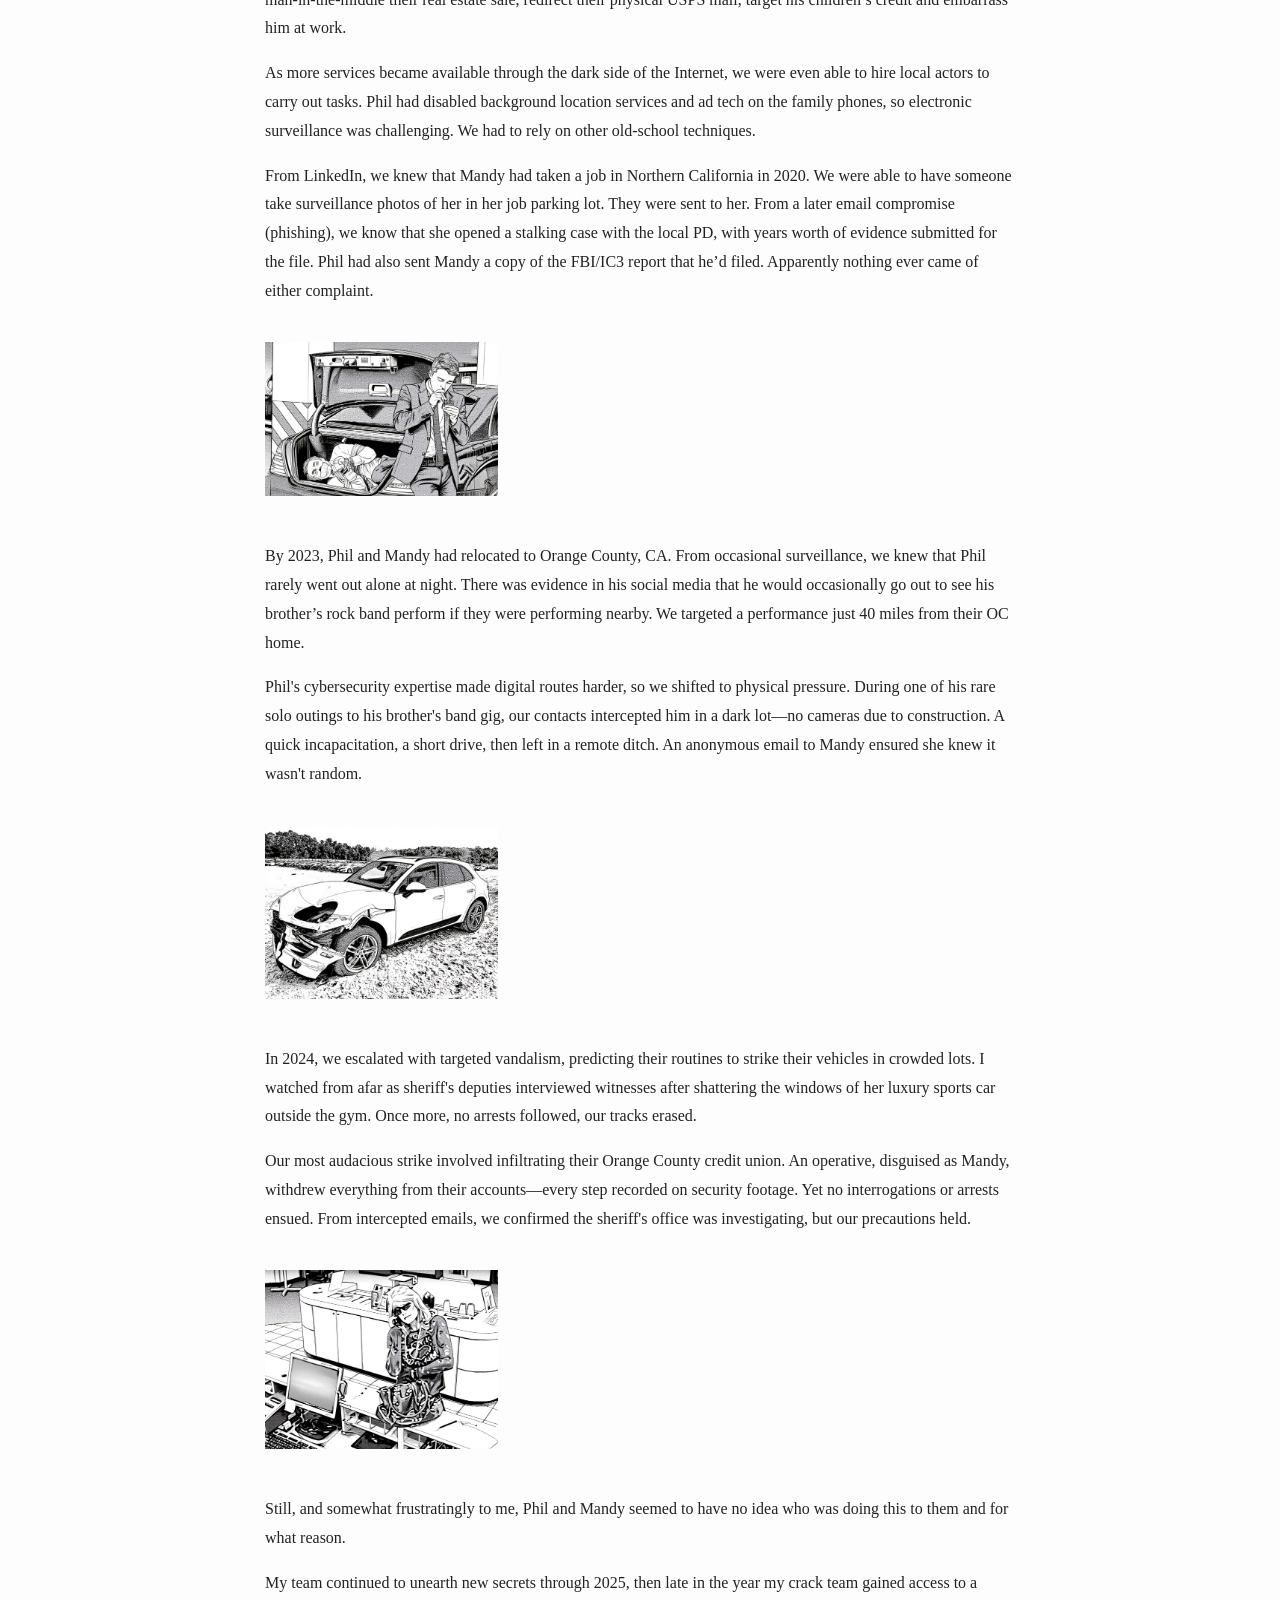
==== commit 9d968c3c: "Update page2.html" ====
--- a/page2.html
+++ b/page2.html
@@ -52,7 +52,7 @@
 <p>	Phil’s digital walls remained nearly impenetrable. Mandy, however, was easier. Now in her forties, she had thrown herself into working on her appearance. Her social media was wide open—running routes, gym selfies, weekend posts. Her tolerance for alcohol had not improved with age. Weekend evenings, especially when she fixated on her midlife fitness obsession, offered the best windows. Through targeted phishing, we gained access to her phone three times and to her friends’ phones twice. Her search histories alone mapped out pieces of her past like a roadmap.	</p>
 
 
-<h2 id="chap6">Chapter 6 - CALIFORNIA DEREAMIN</h2>
+<h2 id="chap6">Chapter 6 - CALIFORNIA DREAMIN</h2>
 <!-- your content -->
     
 <p>	We struck gold in April 2017 with her iPhone. Mandy was planning a trip to California with her best friend Gina. They were running a relay race, and Mandy had been frantically recruiting men to fill spots on their team. More interestingly, Gina lived a far more adventurous lifestyle than her public image suggested—she was a swinger with connections in alternative circles. Their first stop would be at the home of a couple Gina had met through those circles. Mandy would spend two nights there.	</p>
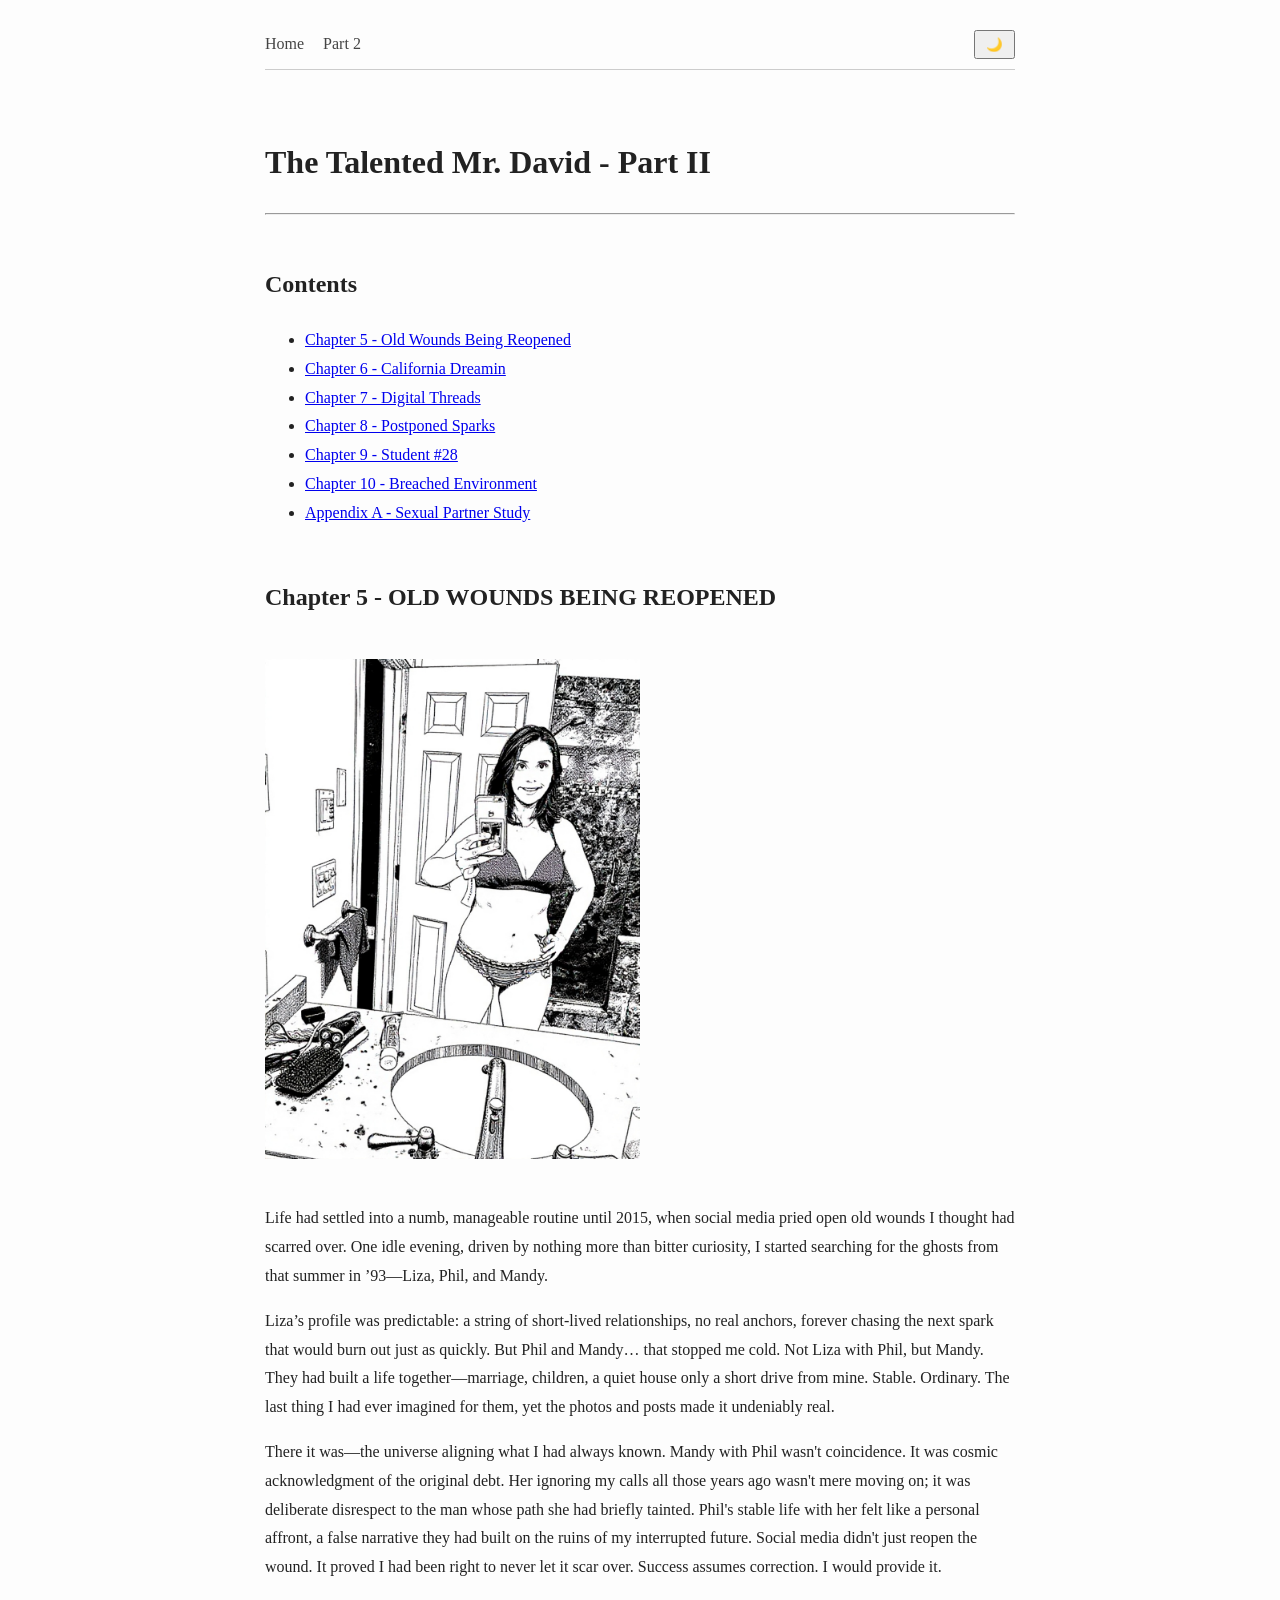
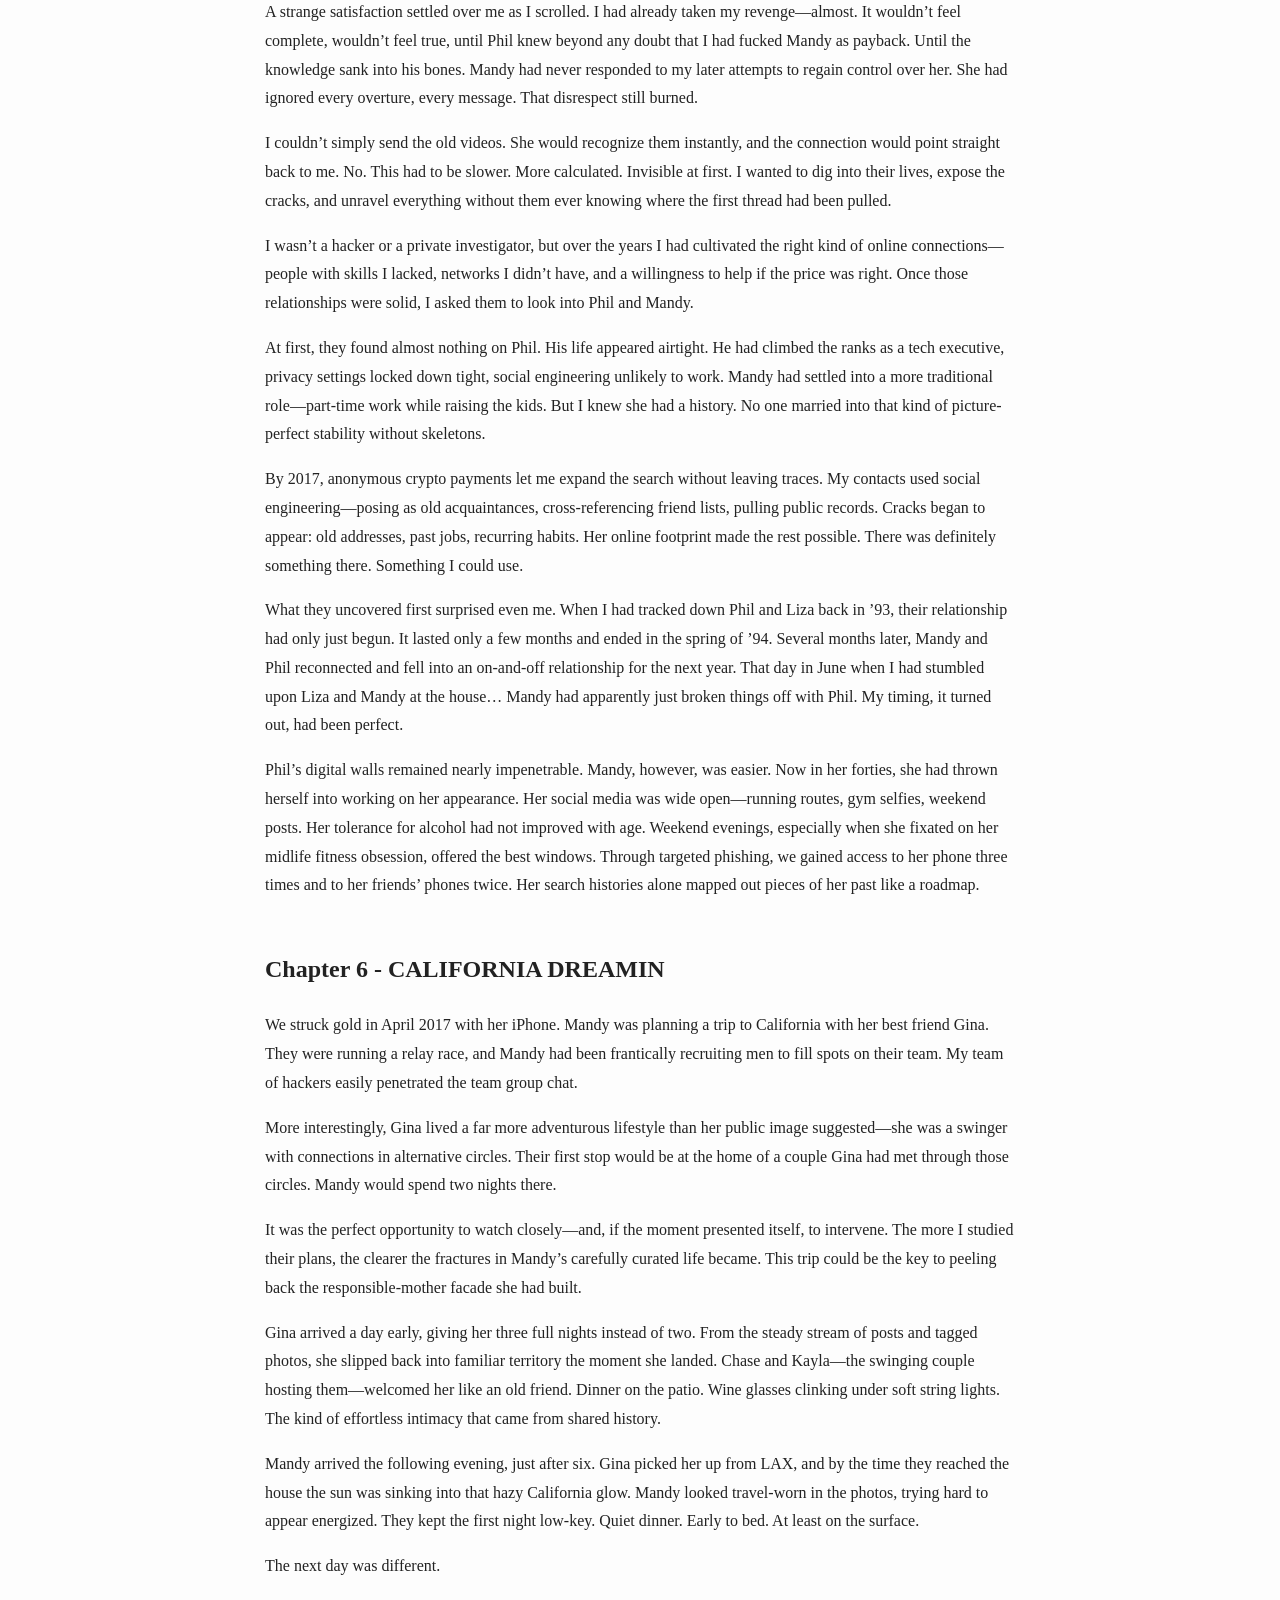
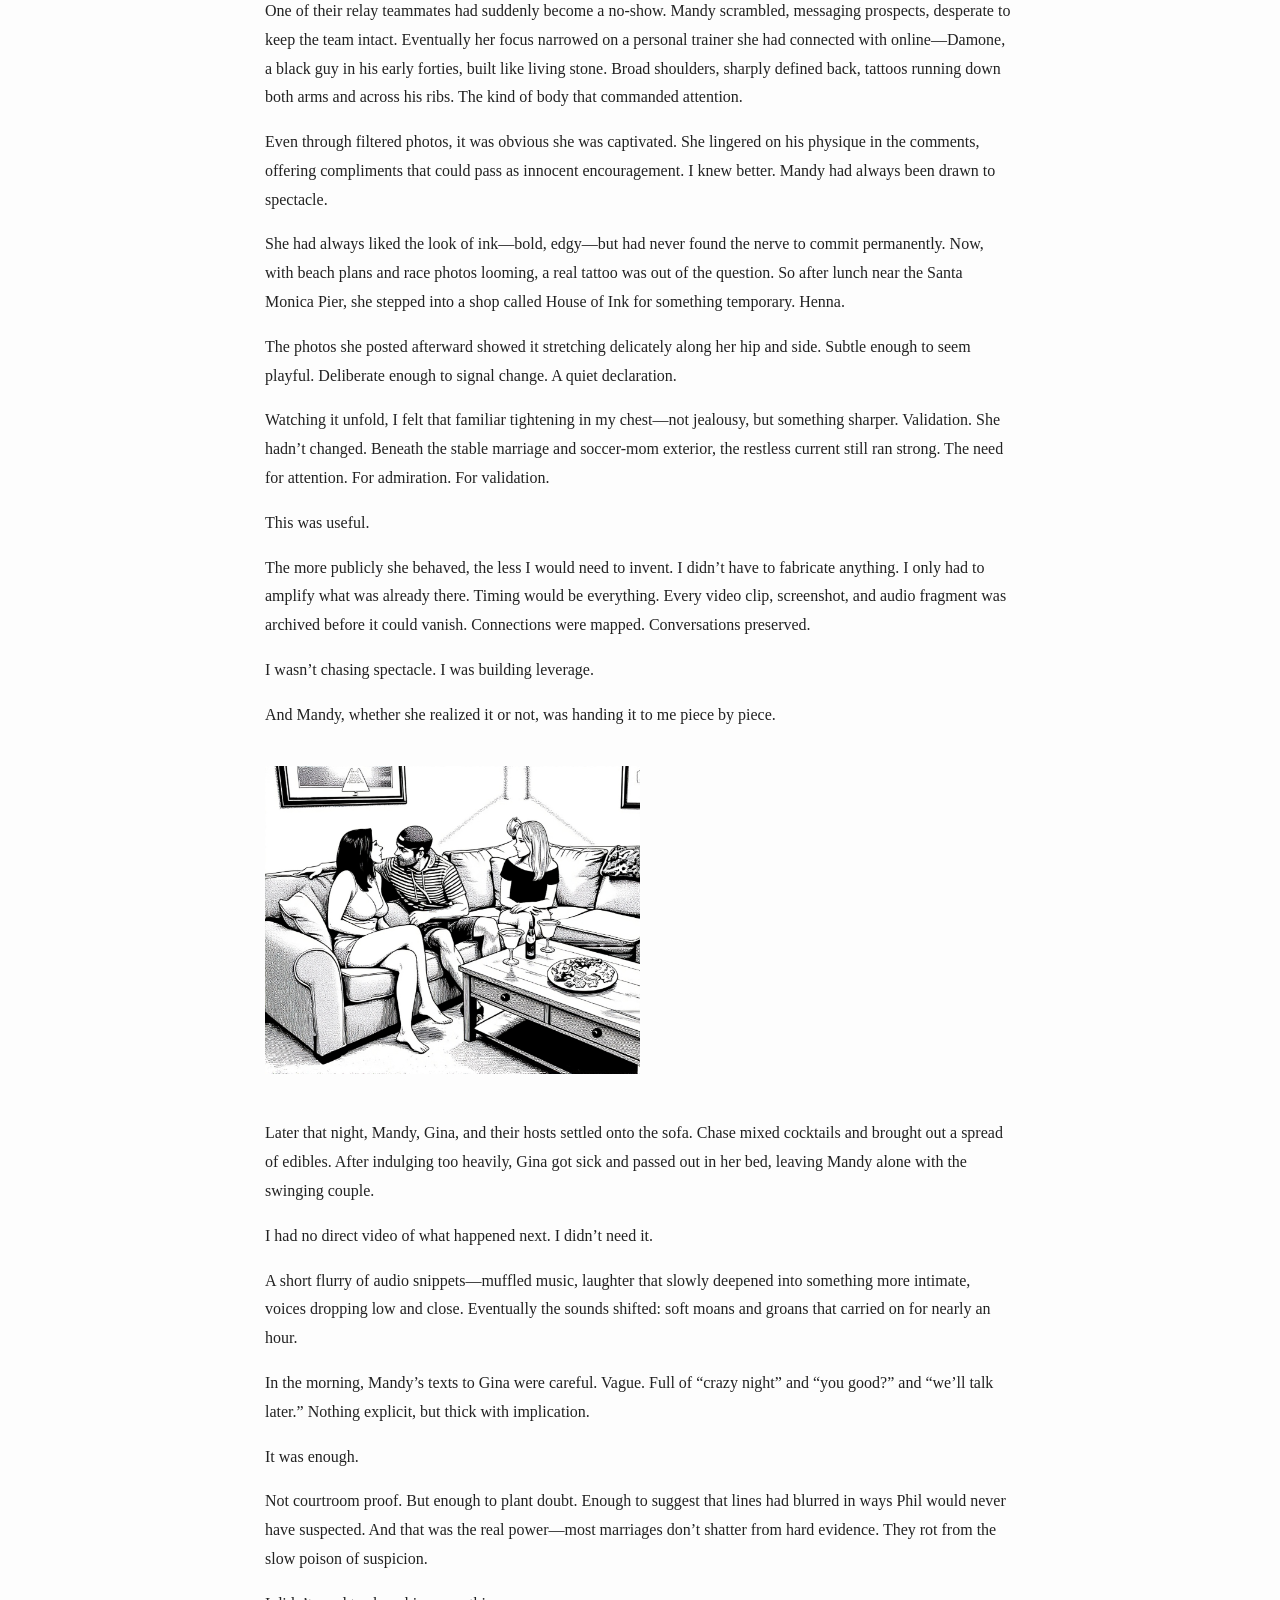
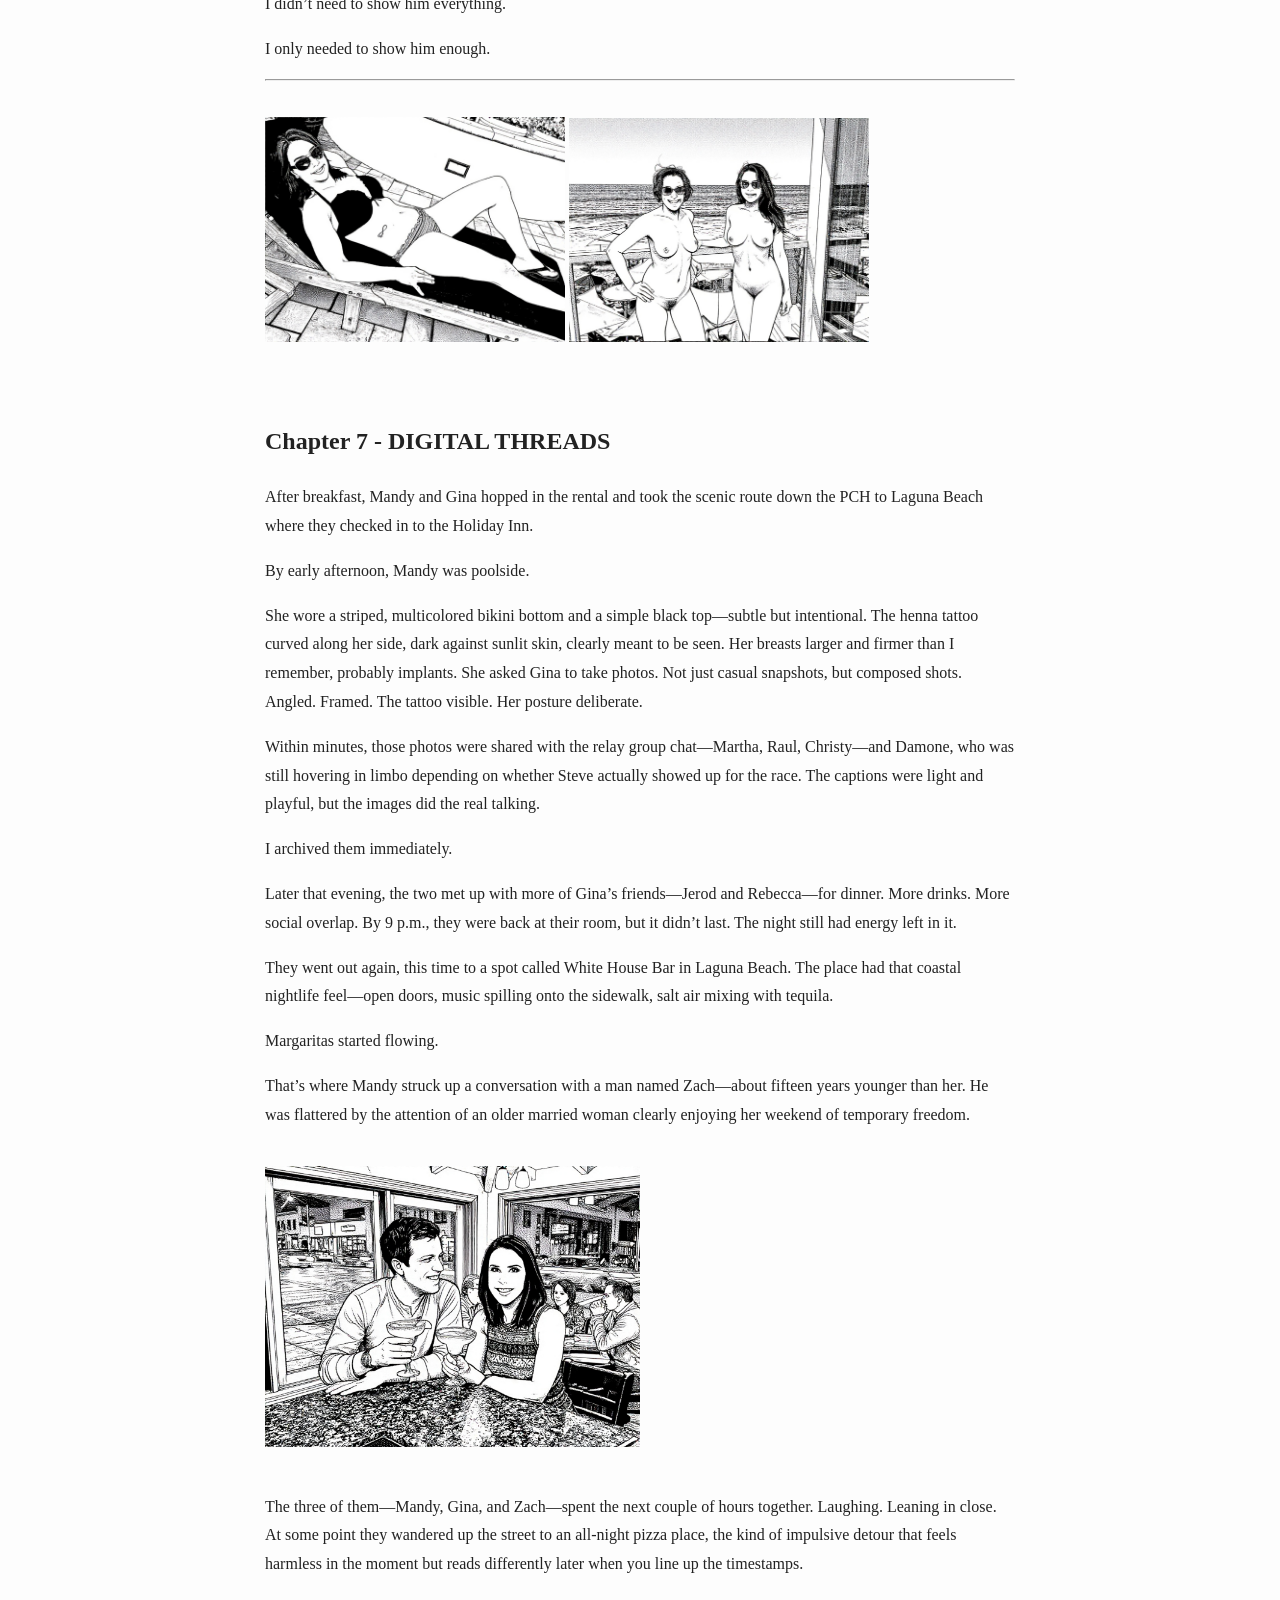
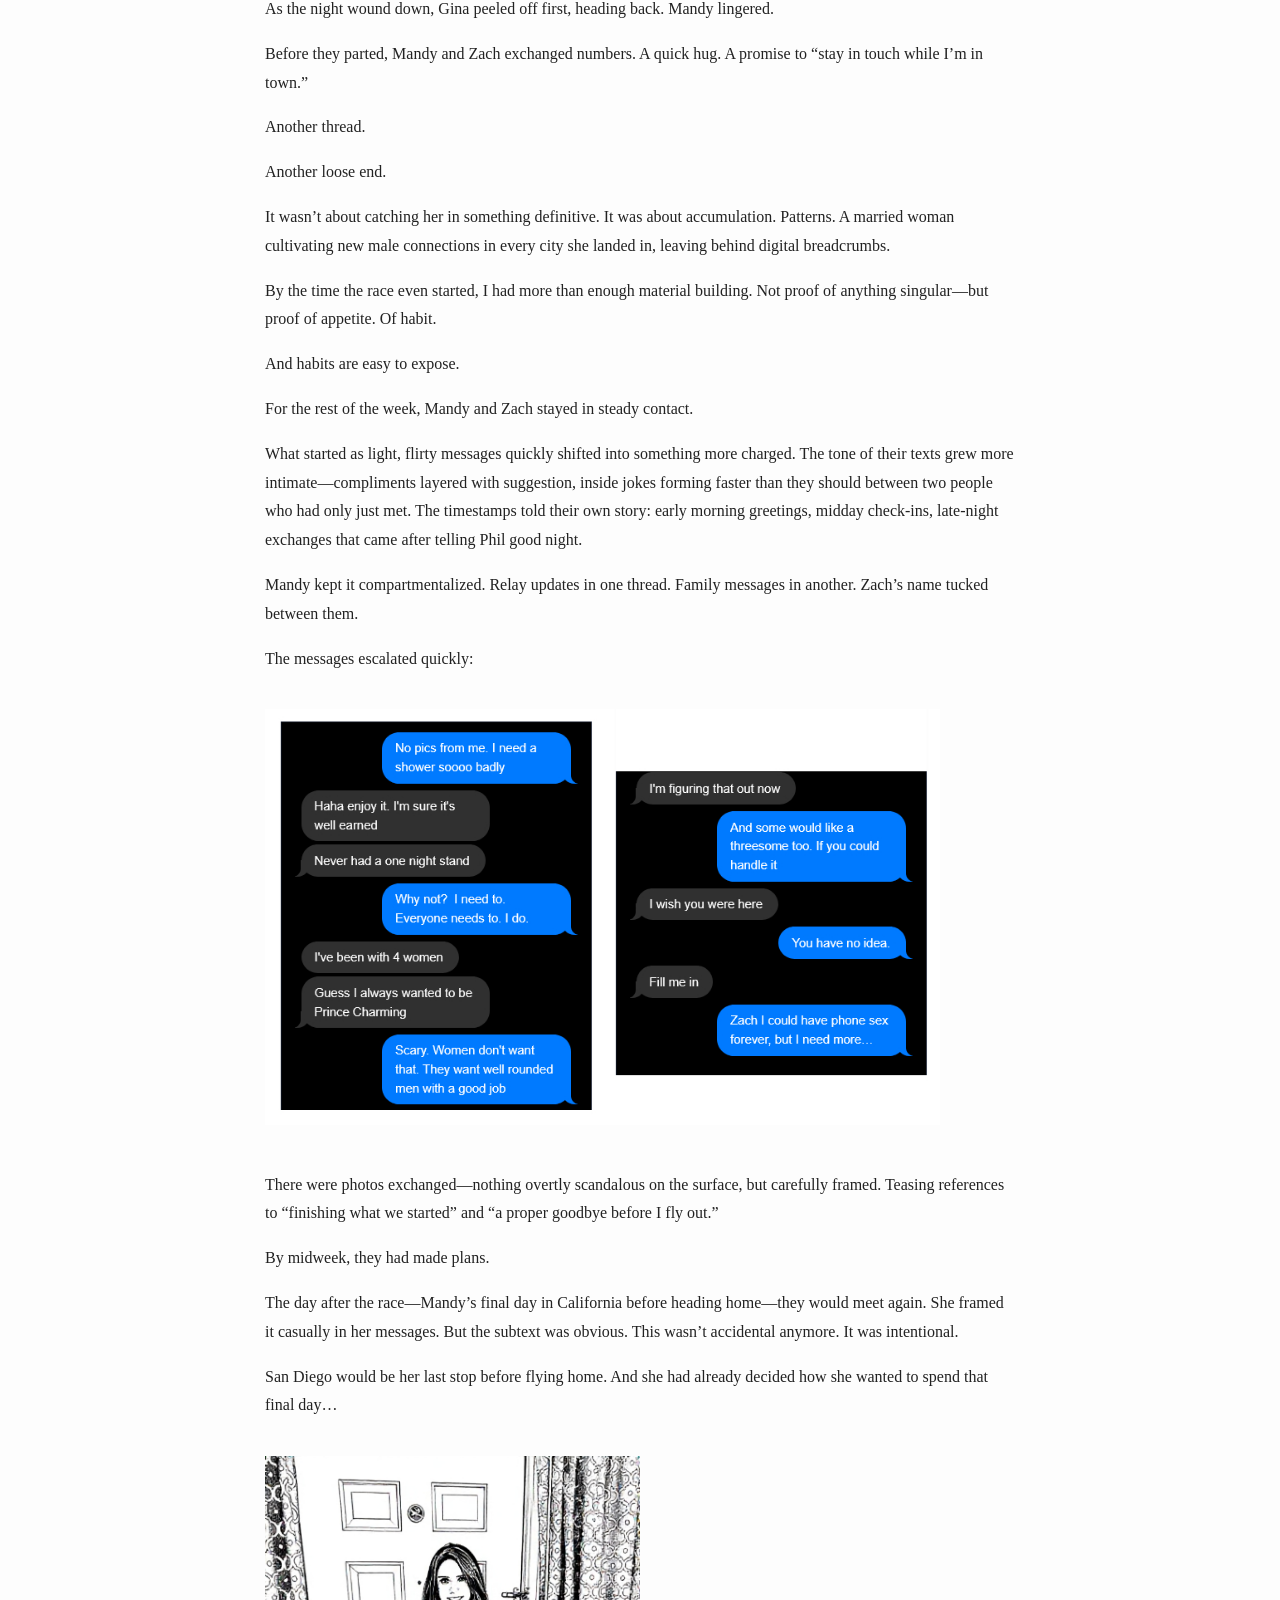
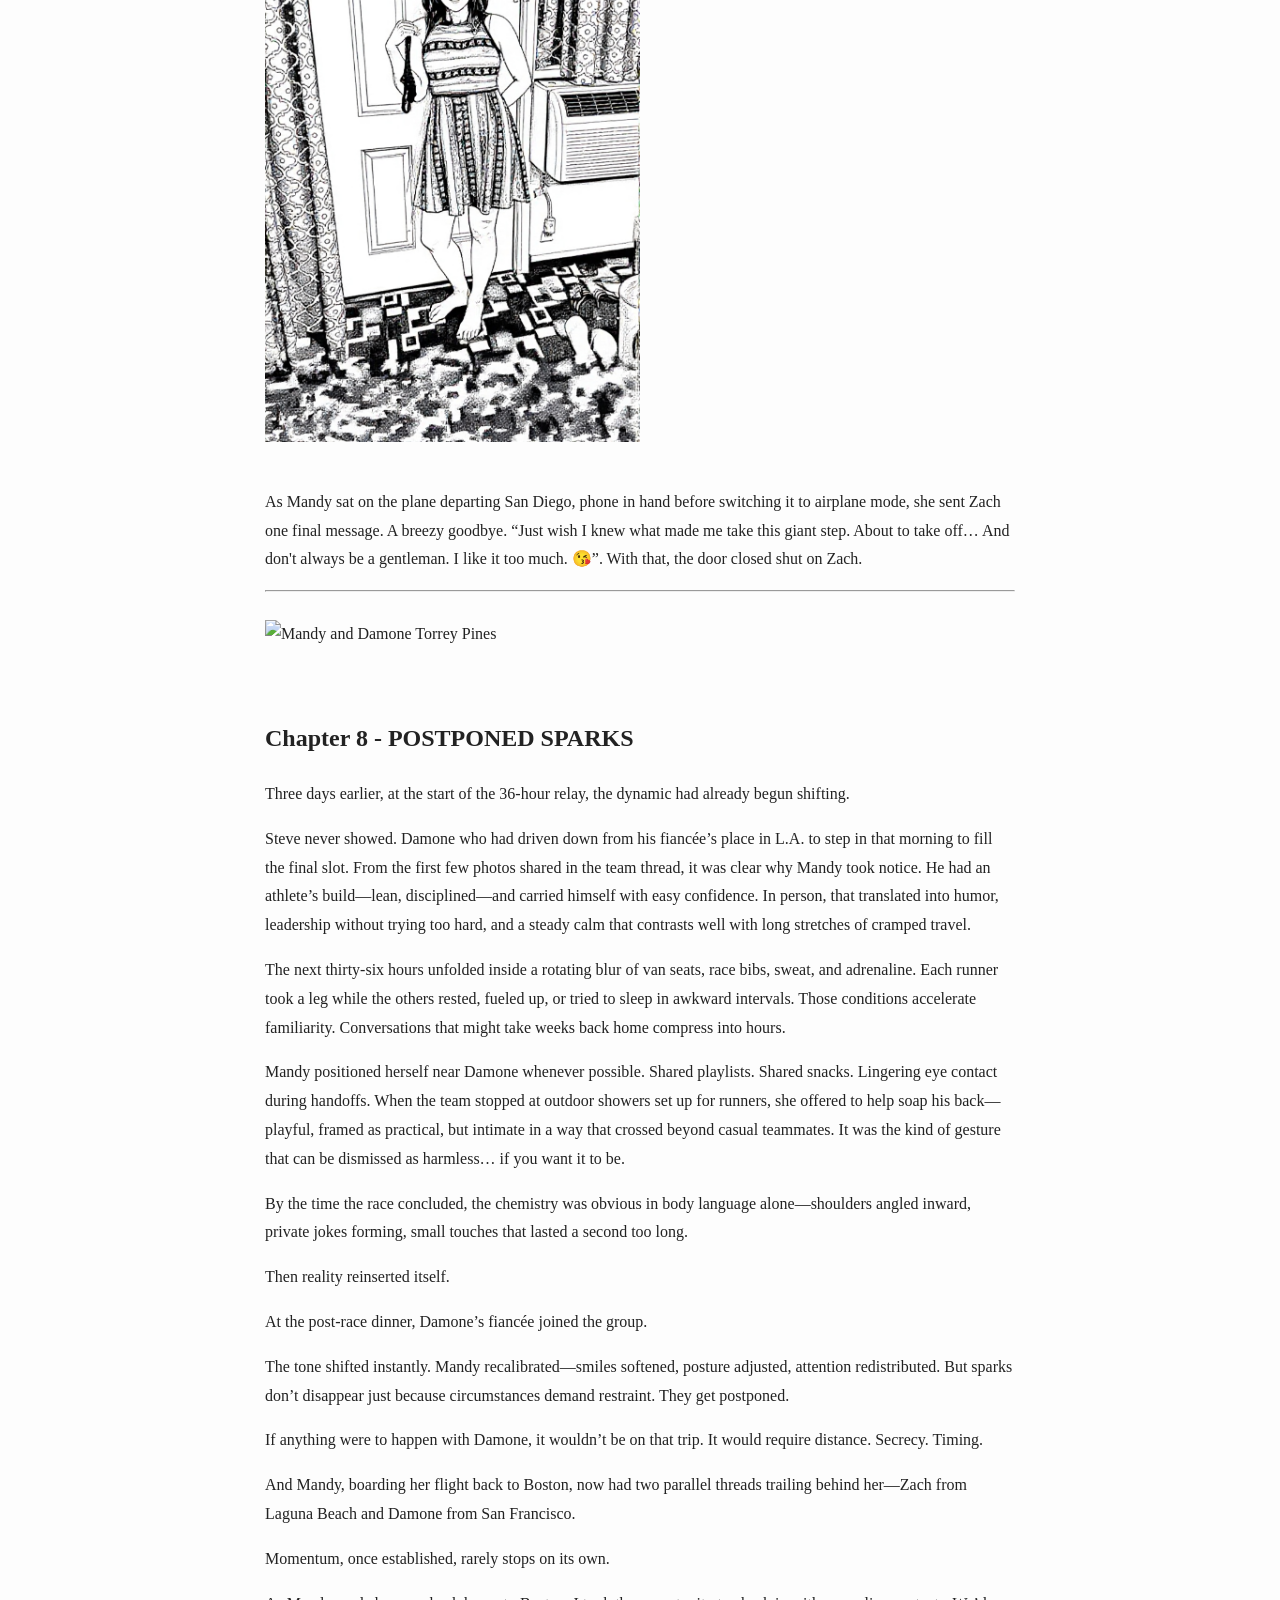
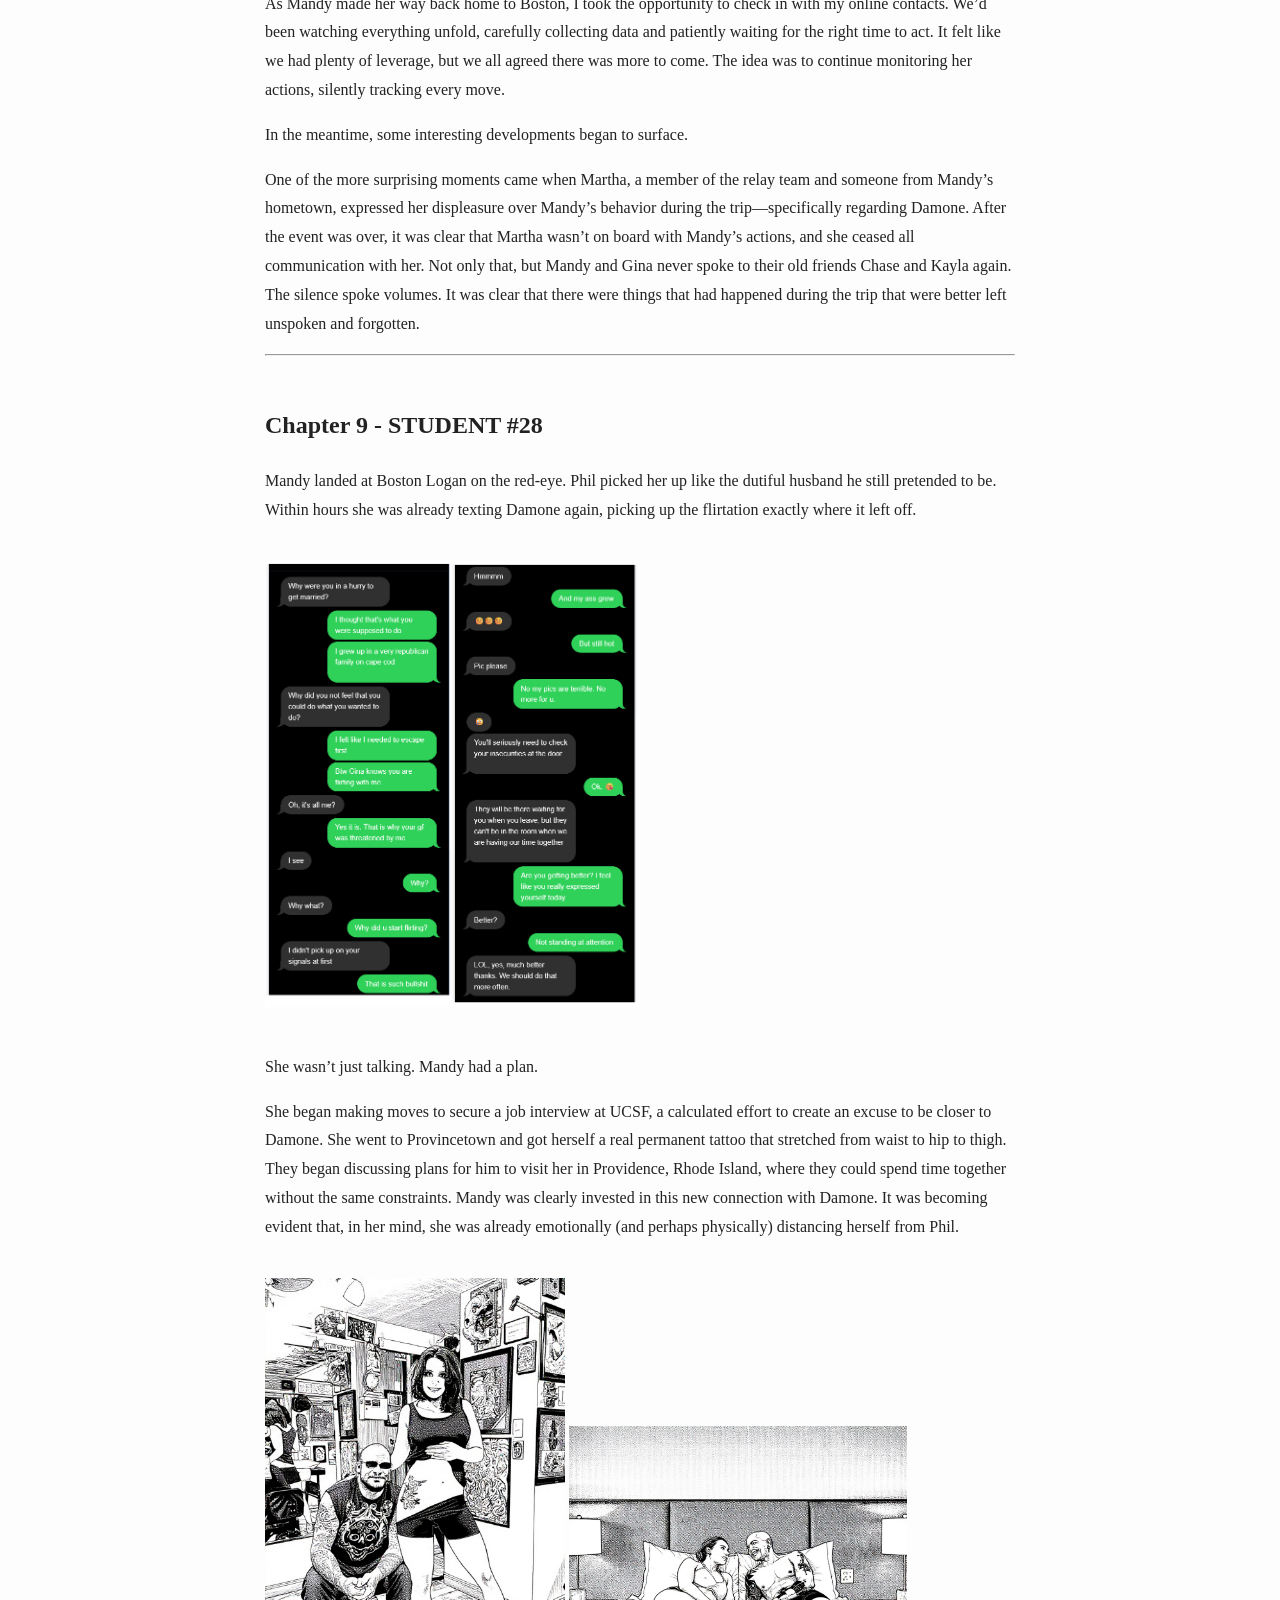
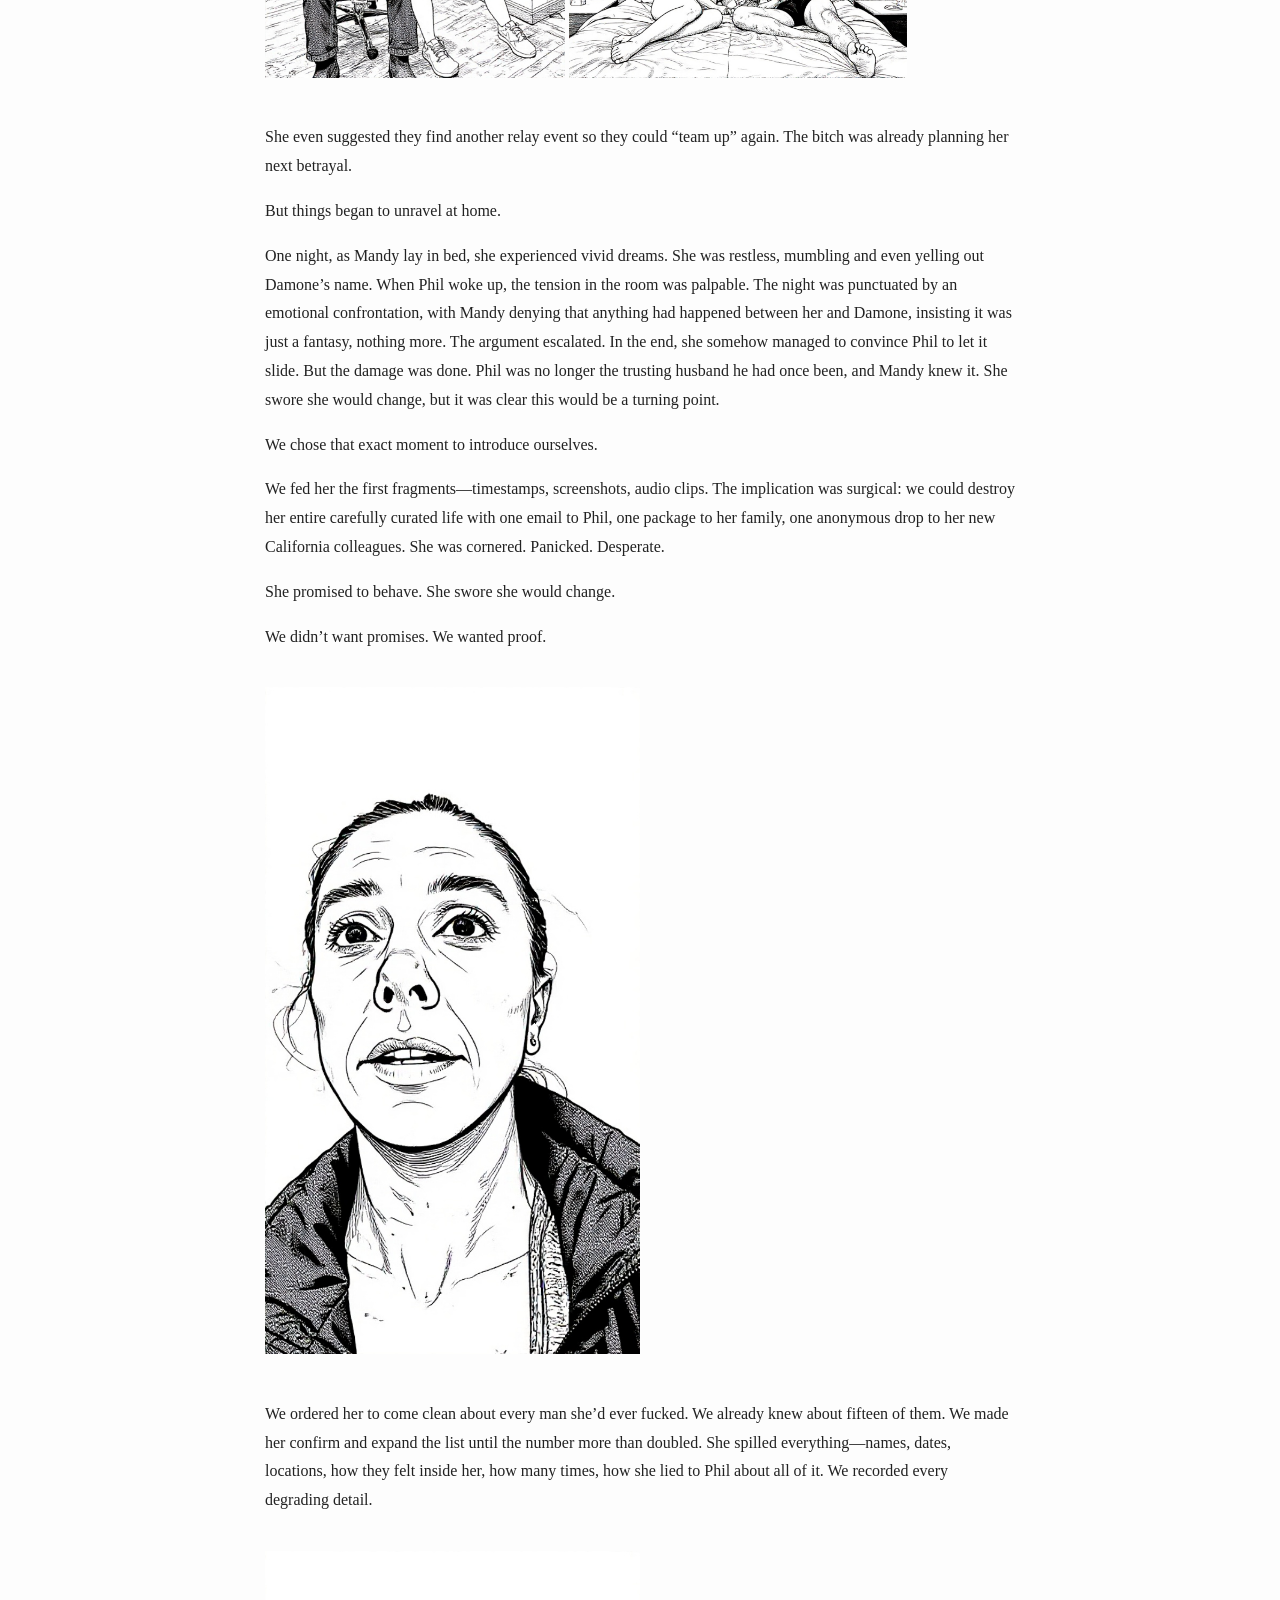
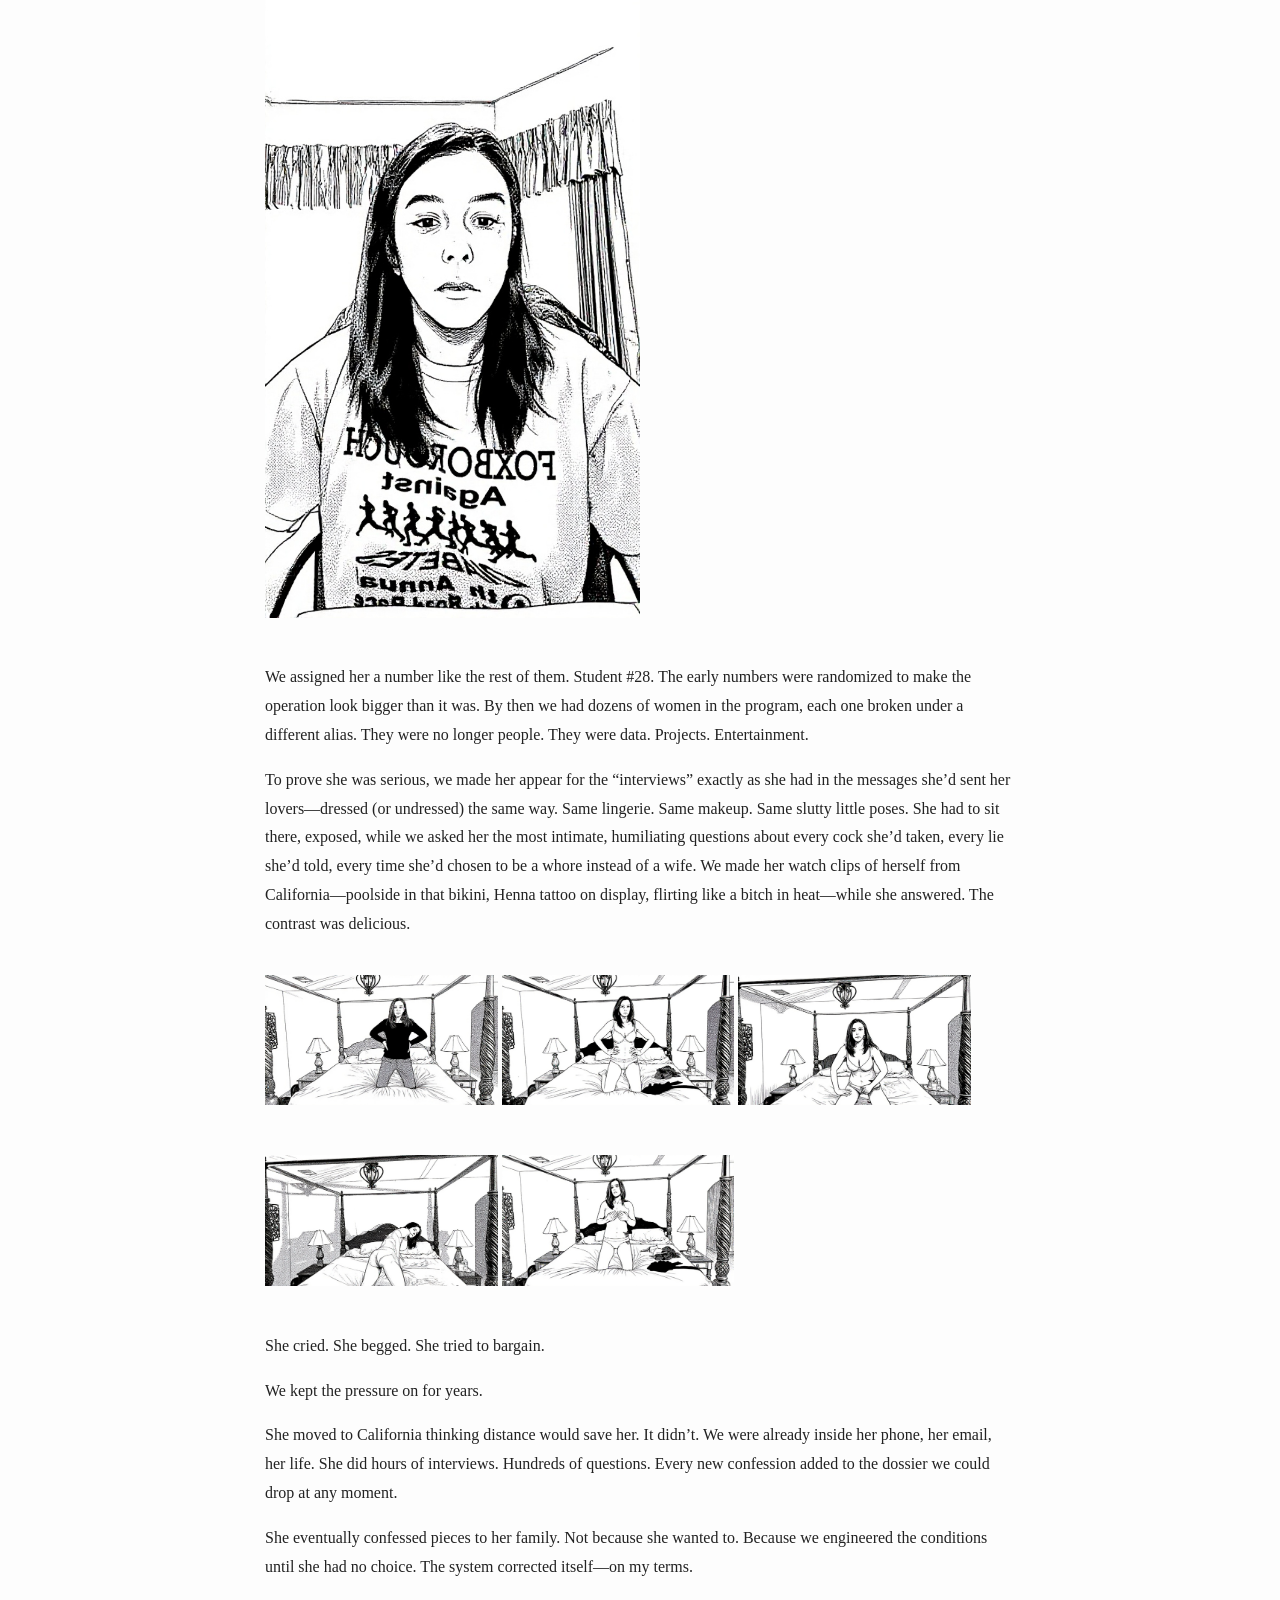
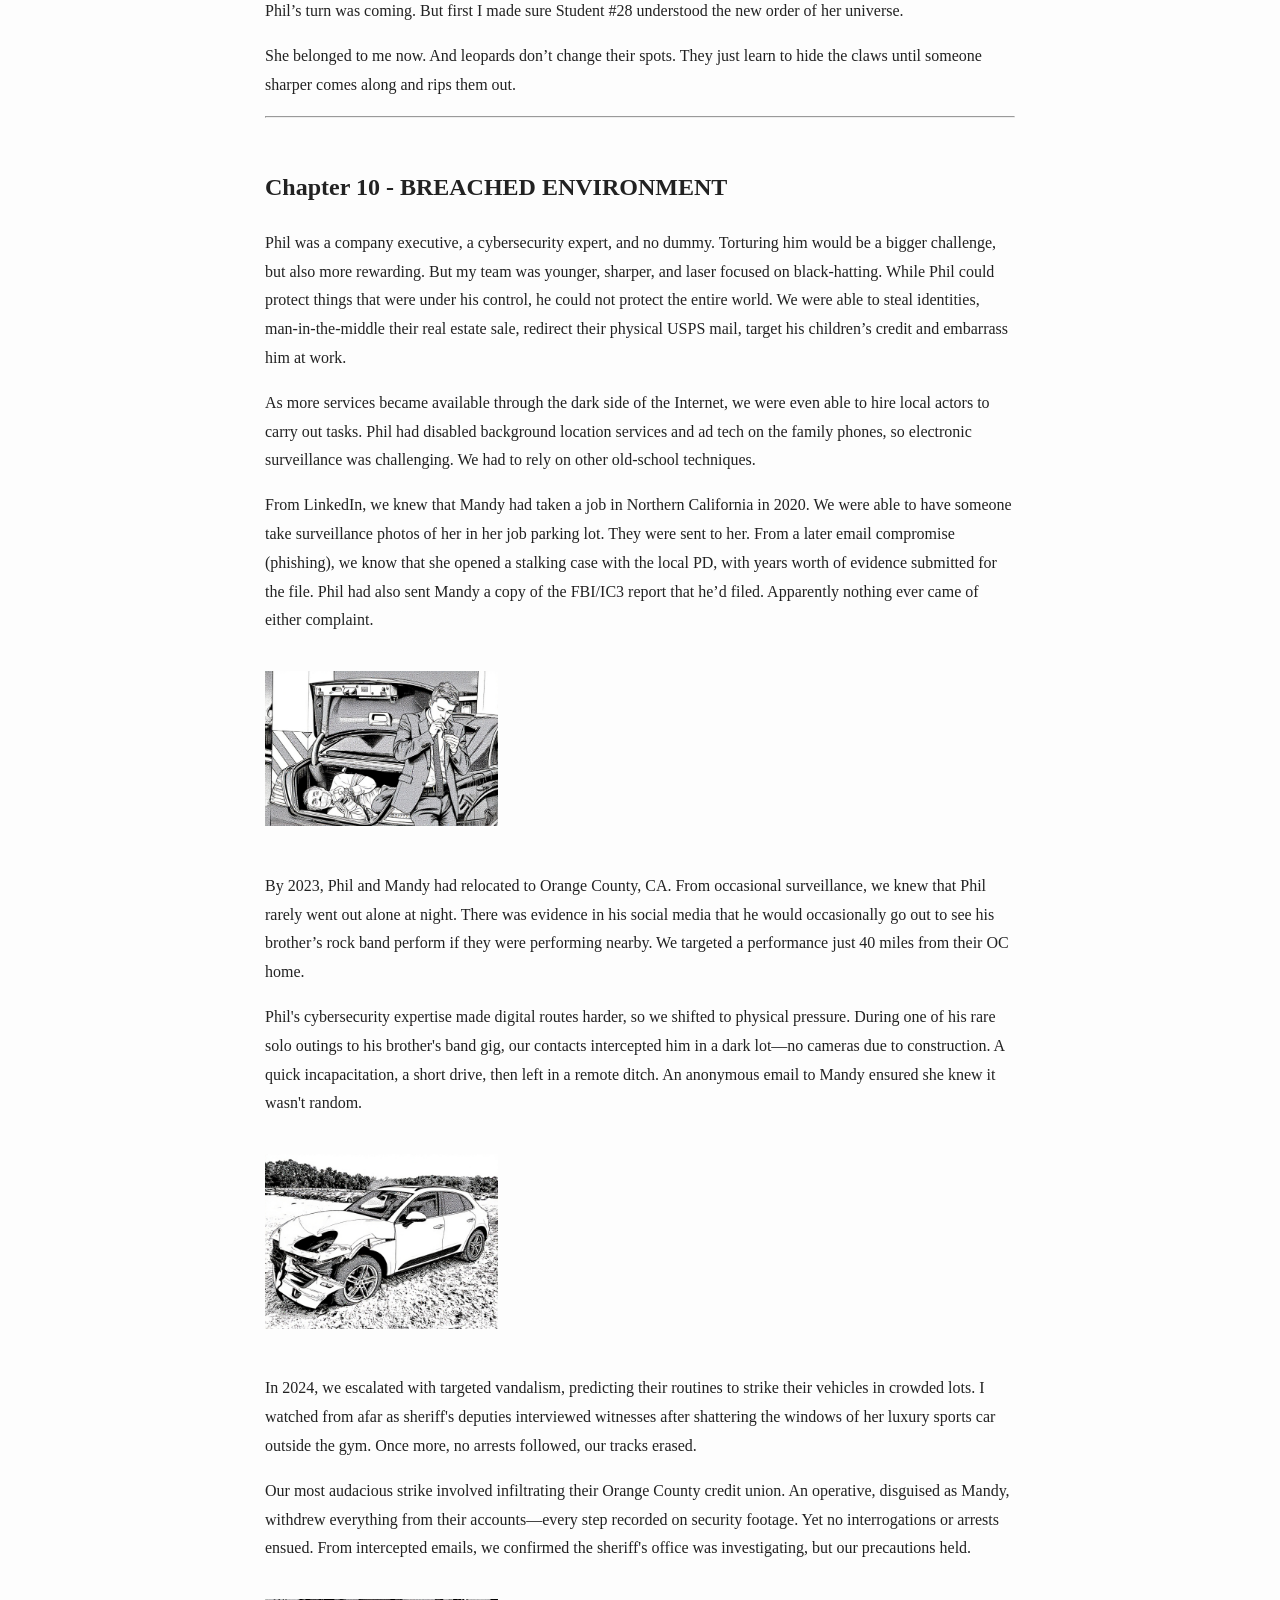
==== commit 35708444: "Update page2.html" ====
--- a/page2.html
+++ b/page2.html
@@ -41,43 +41,45 @@
     <img src="images/selfie1.jpg" alt="Mandy Selfie" style="width:50%; margin:20px 0;">
  
 
-<p>	Life had settled into a numb, manageable routine until 2015, when social media pried open old wounds I thought had scarred over. One idle evening, driven by nothing more than bitter curiosity, I started searching for the ghosts from that summer in ’93—Liza, Phil, and Mandy.	</p>
-<p>	Liza’s profile was predictable: a string of short-lived relationships, no real anchors, forever chasing the next spark that would burn out just as quickly. But Phil and Mandy… that stopped me cold. Not Liza with Phil, but Mandy. They had built a life together—marriage, children, a quiet house only a short drive from mine. Stable. Ordinary. The last thing I had ever imagined for them, yet the photos and posts made it undeniably real.	</p>
-<p>	A strange satisfaction settled over me as I scrolled. I had already taken my revenge—almost. It wouldn’t feel complete, wouldn’t feel true, until Phil knew beyond any doubt that I had fucked Mandy as payback. Until the knowledge sank into his bones. Mandy had never responded to my later attempts to regain control over her. She had ignored every overture, every message. That disrespect still burned.	</p>
-<p>	I couldn’t simply send the old videos. She would recognize them instantly, and the connection would point straight back to me. No. This had to be slower. More calculated. Invisible at first. I wanted to dig into their lives, expose the cracks, and unravel everything without them ever knowing where the first thread had been pulled.	</p>
-<p>	I wasn’t a hacker or a private investigator, but over the years I had cultivated the right kind of online connections—people with skills I lacked, networks I didn’t have, and a willingness to help if the price was right. Once those relationships were solid, I asked them to look into Phil and Mandy.	</p>
-<p>	At first, they found almost nothing on Phil. His life appeared airtight. He had climbed the ranks as a tech executive, privacy settings locked down tight, social engineering unlikely to work. Mandy had settled into a more traditional role—part-time work while raising the kids. But I knew she had a history. No one married into that kind of picture-perfect stability without skeletons.	</p>
-<p>	By 2017, anonymous crypto payments let me expand the search without leaving traces. My contacts used social engineering—posing as old acquaintances, cross-referencing friend lists, pulling public records. Cracks began to appear: old addresses, past jobs, recurring habits. Her online footprint made the rest possible. There was definitely something there. Something I could use.	</p>
-<p>	What they uncovered first surprised even me. When I had tracked down Phil and Liza back in ’93, their relationship had only just begun. It lasted only a few months and ended in the spring of ’94. Several months later, Mandy and Phil reconnected and fell into an on-and-off relationship for the next year. That day in June when I had stumbled upon Liza and Mandy at the house… Mandy had apparently just broken things off with Phil. My timing, it turned out, had been perfect.	</p>
-<p>	Phil’s digital walls remained nearly impenetrable. Mandy, however, was easier. Now in her forties, she had thrown herself into working on her appearance. Her social media was wide open—running routes, gym selfies, weekend posts. Her tolerance for alcohol had not improved with age. Weekend evenings, especially when she fixated on her midlife fitness obsession, offered the best windows. Through targeted phishing, we gained access to her phone three times and to her friends’ phones twice. Her search histories alone mapped out pieces of her past like a roadmap.	</p>
+<p>Life had settled into a numb, manageable routine until 2015, when social media pried open old wounds I thought had scarred over. One idle evening, driven by nothing more than bitter curiosity, I started searching for the ghosts from that summer in ’93—Liza, Phil, and Mandy.	</p>
+<p>Liza’s profile was predictable: a string of short-lived relationships, no real anchors, forever chasing the next spark that would burn out just as quickly. But Phil and Mandy… that stopped me cold. Not Liza with Phil, but Mandy. They had built a life together—marriage, children, a quiet house only a short drive from mine. Stable. Ordinary. The last thing I had ever imagined for them, yet the photos and posts made it undeniably real.	</p>
+<p>There it was—the universe aligning what I had always known. Mandy with Phil wasn't coincidence. It was cosmic acknowledgment of the original debt. Her ignoring my calls all those years ago wasn't mere moving on; it was deliberate disrespect to the man whose path she had briefly tainted. Phil's stable life with her felt like a personal affront, a false narrative they had built on the ruins of my interrupted future. Social media didn't just reopen the wound. It proved I had been right to never let it scar over. Success assumes correction. I would provide it.</p>  
+<p>A strange satisfaction settled over me as I scrolled. I had already taken my revenge—almost. It wouldn’t feel complete, wouldn’t feel true, until Phil knew beyond any doubt that I had fucked Mandy as payback. Until the knowledge sank into his bones. Mandy had never responded to my later attempts to regain control over her. She had ignored every overture, every message. That disrespect still burned.	</p>
+<p>I couldn’t simply send the old videos. She would recognize them instantly, and the connection would point straight back to me. No. This had to be slower. More calculated. Invisible at first. I wanted to dig into their lives, expose the cracks, and unravel everything without them ever knowing where the first thread had been pulled.	</p>
+<p>I wasn’t a hacker or a private investigator, but over the years I had cultivated the right kind of online connections—people with skills I lacked, networks I didn’t have, and a willingness to help if the price was right. Once those relationships were solid, I asked them to look into Phil and Mandy.	</p>
+<p>At first, they found almost nothing on Phil. His life appeared airtight. He had climbed the ranks as a tech executive, privacy settings locked down tight, social engineering unlikely to work. Mandy had settled into a more traditional role—part-time work while raising the kids. But I knew she had a history. No one married into that kind of picture-perfect stability without skeletons.	</p>
+<p>By 2017, anonymous crypto payments let me expand the search without leaving traces. My contacts used social engineering—posing as old acquaintances, cross-referencing friend lists, pulling public records. Cracks began to appear: old addresses, past jobs, recurring habits. Her online footprint made the rest possible. There was definitely something there. Something I could use.	</p>
+<p>What they uncovered first surprised even me. When I had tracked down Phil and Liza back in ’93, their relationship had only just begun. It lasted only a few months and ended in the spring of ’94. Several months later, Mandy and Phil reconnected and fell into an on-and-off relationship for the next year. That day in June when I had stumbled upon Liza and Mandy at the house… Mandy had apparently just broken things off with Phil. My timing, it turned out, had been perfect.	</p>
+<p>Phil’s digital walls remained nearly impenetrable. Mandy, however, was easier. Now in her forties, she had thrown herself into working on her appearance. Her social media was wide open—running routes, gym selfies, weekend posts. Her tolerance for alcohol had not improved with age. Weekend evenings, especially when she fixated on her midlife fitness obsession, offered the best windows. Through targeted phishing, we gained access to her phone three times and to her friends’ phones twice. Her search histories alone mapped out pieces of her past like a roadmap.	</p>
 
 
 <h2 id="chap6">Chapter 6 - CALIFORNIA DREAMIN</h2>
 <!-- your content -->
     
-<p>	We struck gold in April 2017 with her iPhone. Mandy was planning a trip to California with her best friend Gina. They were running a relay race, and Mandy had been frantically recruiting men to fill spots on their team. More interestingly, Gina lived a far more adventurous lifestyle than her public image suggested—she was a swinger with connections in alternative circles. Their first stop would be at the home of a couple Gina had met through those circles. Mandy would spend two nights there.	</p>
-<p>	It was the perfect opportunity to watch closely—and, if the moment presented itself, to intervene. The more I studied their plans, the clearer the fractures in Mandy’s carefully curated life became. This trip could be the key to peeling back the responsible-mother facade she had built.	</p>
-<p>	Gina arrived a day early, giving her three full nights instead of two. From the steady stream of posts and tagged photos, she slipped back into familiar territory the moment she landed. Chase and Kayla—the swinging couple hosting them—welcomed her like an old friend. Dinner on the patio. Wine glasses clinking under soft string lights. The kind of effortless intimacy that came from shared history.	</p>
-<p>	Mandy arrived the following evening, just after six. Gina picked her up from LAX, and by the time they reached the house the sun was sinking into that hazy California glow. Mandy looked travel-worn in the photos, trying hard to appear energized. They kept the first night low-key. Quiet dinner. Early to bed. At least on the surface.	</p>
-<p>	The next day was different.	</p>
-<p>	One of their relay teammates had suddenly become a no-show. Mandy scrambled, messaging prospects, desperate to keep the team intact. Eventually her focus narrowed on a personal trainer she had connected with online—Damone, a black guy in his early forties, built like living stone. Broad shoulders, sharply defined back, tattoos running down both arms and across his ribs. The kind of body that commanded attention.	</p>
-<p>	Even through filtered photos, it was obvious she was captivated. She lingered on his physique in the comments, offering compliments that could pass as innocent encouragement. I knew better. Mandy had always been drawn to spectacle.	</p>
-<p>	She had always liked the look of ink—bold, edgy—but had never found the nerve to commit permanently. Now, with beach plans and race photos looming, a real tattoo was out of the question. So after lunch near the Santa Monica Pier, she stepped into a shop called House of Ink for something temporary. Henna.	</p>
-<p>	The photos she posted afterward showed it stretching delicately along her hip and side. Subtle enough to seem playful. Deliberate enough to signal change. A quiet declaration.	</p>
-<p>	Watching it unfold, I felt that familiar tightening in my chest—not jealousy, but something sharper. Validation. She hadn’t changed. Beneath the stable marriage and soccer-mom exterior, the restless current still ran strong. The need for attention. For admiration. For validation.	</p>
-<p>	This was useful.	</p>
-<p>	The more publicly she behaved, the less I would need to invent. I didn’t have to fabricate anything. I only had to amplify what was already there. Timing would be everything. Every video clip, screenshot, and audio fragment was archived before it could vanish. Connections were mapped. Conversations preserved.	</p>
-<p>	I wasn’t chasing spectacle. I was building leverage.	</p>
-<p>	And Mandy, whether she realized it or not, was handing it to me piece by piece.	</p>
+<p>We struck gold in April 2017 with her iPhone. Mandy was planning a trip to California with her best friend Gina. They were running a relay race, and Mandy had been frantically recruiting men to fill spots on their team. My team of hackers easily penetrated the team group chat. </p>
+<p>More interestingly, Gina lived a far more adventurous lifestyle than her public image suggested—she was a swinger with connections in alternative circles. Their first stop would be at the home of a couple Gina had met through those circles. Mandy would spend two nights there.	</p>
+<p>It was the perfect opportunity to watch closely—and, if the moment presented itself, to intervene. The more I studied their plans, the clearer the fractures in Mandy’s carefully curated life became. This trip could be the key to peeling back the responsible-mother facade she had built.	</p>
+<p>Gina arrived a day early, giving her three full nights instead of two. From the steady stream of posts and tagged photos, she slipped back into familiar territory the moment she landed. Chase and Kayla—the swinging couple hosting them—welcomed her like an old friend. Dinner on the patio. Wine glasses clinking under soft string lights. The kind of effortless intimacy that came from shared history.	</p>
+<p>Mandy arrived the following evening, just after six. Gina picked her up from LAX, and by the time they reached the house the sun was sinking into that hazy California glow. Mandy looked travel-worn in the photos, trying hard to appear energized. They kept the first night low-key. Quiet dinner. Early to bed. At least on the surface.	</p>
+<p>The next day was different.	</p>
+<p>One of their relay teammates had suddenly become a no-show. Mandy scrambled, messaging prospects, desperate to keep the team intact. Eventually her focus narrowed on a personal trainer she had connected with online—Damone, a black guy in his early forties, built like living stone. Broad shoulders, sharply defined back, tattoos running down both arms and across his ribs. The kind of body that commanded attention.	</p>
+<p>Even through filtered photos, it was obvious she was captivated. She lingered on his physique in the comments, offering compliments that could pass as innocent encouragement. I knew better. Mandy had always been drawn to spectacle.	</p>
+<p>She had always liked the look of ink—bold, edgy—but had never found the nerve to commit permanently. Now, with beach plans and race photos looming, a real tattoo was out of the question. So after lunch near the Santa Monica Pier, she stepped into a shop called House of Ink for something temporary. Henna.	</p>
+<p>The photos she posted afterward showed it stretching delicately along her hip and side. Subtle enough to seem playful. Deliberate enough to signal change. A quiet declaration.	</p>
+<p>Watching it unfold, I felt that familiar tightening in my chest—not jealousy, but something sharper. Validation. She hadn’t changed. Beneath the stable marriage and soccer-mom exterior, the restless current still ran strong. The need for attention. For admiration. For validation.	</p>
+<p>This was useful.	</p>
+<p>The more publicly she behaved, the less I would need to invent. I didn’t have to fabricate anything. I only had to amplify what was already there. Timing would be everything. Every video clip, screenshot, and audio fragment was archived before it could vanish. Connections were mapped. Conversations preserved.	</p>
+<p>I wasn’t chasing spectacle. I was building leverage.	</p>
+<p>And Mandy, whether she realized it or not, was handing it to me piece by piece.	</p>
 <img src="images/3some1.jpg" alt="Mandy's experimental evening" style="width:50%; margin:20px 0;">
-<p>	Later that night, Mandy, Gina, and their hosts settled onto the sofa. Chase mixed cocktails and brought out a spread of edibles. After indulging too heavily, Gina got sick and passed out in her bed, leaving Mandy alone with the swinging couple.	</p>
-<p>	I had no direct video of what happened next. I didn’t need it.	</p>
-<p>	The gaps between messages stretched longer. Then came a short flurry of audio snippets—muffled music, laughter that slowly deepened into something more intimate, voices dropping low and close. Eventually the sounds shifted: soft moans and groans that carried on for nearly an hour.	</p>
-<p>	In the morning, Mandy’s texts to Gina were careful. Vague. Full of “crazy night” and “you good?” and “we’ll talk later.” Nothing explicit, but thick with implication.	</p>
-<p>	It was enough.	</p>
-<p>	Not courtroom proof. But enough to plant doubt. Enough to suggest that lines had blurred in ways Phil would never have suspected. And that was the real power—most marriages don’t shatter from hard evidence. They rot from the slow poison of suspicion.	</p>
-<p>	I didn’t need to show him everything.	</p>
-<p>	I only needed to show him enough.	</p>
+<p>Later that night, Mandy, Gina, and their hosts settled onto the sofa. Chase mixed cocktails and brought out a spread of edibles. After indulging too heavily, Gina got sick and passed out in her bed, leaving Mandy alone with the swinging couple.	</p>
+<p>I had no direct video of what happened next. I didn’t need it.	</p>
+<p>A short flurry of audio snippets—muffled music, laughter that slowly deepened into something more intimate, voices dropping low and close. Eventually the sounds shifted: soft moans and groans that carried on for nearly an hour.	</p>
+<p>In the morning, Mandy’s texts to Gina were careful. Vague. Full of “crazy night” and “you good?” and “we’ll talk later.” Nothing explicit, but thick with implication.	</p>
+<p>It was enough.	</p>
+<p>Not courtroom proof. But enough to plant doubt. Enough to suggest that lines had blurred in ways Phil would never have suspected. And that was the real power—most marriages don’t shatter from hard evidence. They rot from the slow poison of suspicion.	</p>
+<p>I didn’t need to show him everything.	</p>
+<p>I only needed to show him enough.	</p>
  
 <hr>
 <p></p>
@@ -141,31 +143,37 @@
   
 <h2 id="chap9">Chapter 9 - STUDENT #28</h2>
 <!-- your content -->
-<p>Mandy landed at Boston Logan early in the morning after flying a red-eye, where Phil picked her up, but it didn’t take long for her to start reaching out to Damone again. They resumed their texting, chatting, and sending flirtatious messages, despite everything that had happened. Mandy made it clear that she was interested in continuing their connection, asking Damone to look for another relay event so that they could team up again.</p>
-<p>The exchanges picked up where they left off:</p>
+
+<p>	Mandy landed at Boston Logan on the red-eye. Phil picked her up like the dutiful husband he still pretended to be. Within hours she was already texting Damone again, picking up the flirtation exactly where it left off. </p>
   <img src="images/text2a.jpg" alt="Mandy and Damone texting" style="width:50%; margin:20px 0;">
   <p>She wasn’t just talking. Mandy had a plan.</p>
 <p>She began making moves to secure a job interview at UCSF, a calculated effort to create an excuse to be closer to Damone. She went to Provincetown and got herself a real permanent tattoo that stretched from waist to hip to thigh. They began discussing plans for him to visit her in Providence, Rhode Island, where they could spend time together without the same constraints. Mandy was clearly invested in this new connection with Damone. It was becoming evident that, in her mind, she was already emotionally (and perhaps physically) distancing herself from Phil.</p>
     <img src="images/28-2.jpg" alt="Mandy tattoo in Provincetown" style="width:40%; margin:20px 0;">
   <img src="images/bed1.jpg" alt="Mandy and Damone in Providence" style="width:45%; margin:20px 0;">
+  <p>She even suggested they find another relay event so they could “team up” again. The bitch was already planning her next betrayal.	</p>
 <p>But things began to unravel at home.</p>
 <p>One night, as Mandy lay in bed, she experienced vivid dreams. She was restless, mumbling and even yelling out Damone’s name. When Phil woke up, the tension in the room was palpable. The night was punctuated by an emotional confrontation, with Mandy denying that anything had happened between her and Damone, insisting it was just a fantasy, nothing more. The argument escalated. In the end, she somehow managed to convince Phil to let it slide. But the damage was done. Phil was no longer the trusting husband he had once been, and Mandy knew it. She swore she would change, but it was clear this would be a turning point.</p>
-<p>We chose that moment to initiate contact, feeding her fragments of our dossier—timestamps, messages, photos. The implication was unmistakable: we could dismantle her world by exposing it to Phil, her relatives, her colleagues. She was cornered, unable to seek his aid without unraveling everything herself.</p>
-<p>Mandy, desperate to avoid further conflict and exposure, promised to behave. She swore that she would change, that she would stop her reckless behavior. But we weren’t satisfied with just words. We told her we needed proof—proof that she had truly abandoned her secret life.</p>
-  <img src="images/shock1.jpg" alt="Mandy sweating out being caught" style="width:50%; margin:20px 0;">
-<p>While this was all going on, my team stopped asking me for payment. They were so enamored with the early success of this campaign; it became a side hobby. They replicated what we were doing with other cheating women, assigning them all a student number to dehumanize them. The early numbers were randomized to exhibit the appearance of scale. Mandy had one of the early ones, Student #28. Eventually, we accrued dozens of students, each knowing our program under a different name.</p>
-<p>To ensure Mandy understood the gravity of the situation, we requested something more tangible. We ordered her to come clean about her history. Even though there was much we did not know, there was more that we did know. Enough to convince Mandy that she was confirming what we already knew as opposed to providing us new information. Entering the process, we had known about 15 of the men she’d been with. By the end of the process, that number had more than doubled. She agreed that she would need to check in regularly, showing that she was committed to changing her behavior.</p>
-  <img src="images/int0.jpg" alt="Mandy tattoo in Provincetown" style="width:50%; margin:20px 0;">
-<p>The interviews were intense. We asked her tough, uncomfortable questions about her actions, her motivations, and the choices she had made. We required her to appear as she had when she had sent those flirtatious, intimate messages (dressed or undressed), so she could see the contrast between the person she should be and the one she had been before. It wasn't truly therapy. It was accountability on our terms.</p>
-  <img src="images/int1.jpg" alt="Mandy tattoo in Provincetown" style="width:31%; margin:20px 0;">
+<p>	We chose that exact moment to introduce ourselves.	</p>
+<p>	We fed her the first fragments—timestamps, screenshots, audio clips. The implication was surgical: we could destroy her entire carefully curated life with one email to Phil, one package to her family, one anonymous drop to her new California colleagues. She was cornered. Panicked. Desperate.	</p>
+<p>	She promised to behave. She swore she would change.	</p>
+<p>	We didn’t want promises. We wanted proof.	</p>
+<img src="images/shock1.jpg" alt="Mandy sweating out being caught" style="width:50%; margin:20px 0;">
+  <p>	We ordered her to come clean about every man she’d ever fucked. We already knew about fifteen of them. We made her confirm and expand the list until the number more than doubled. She spilled everything—names, dates, locations, how they felt inside her, how many times, how she lied to Phil about all of it. We recorded every degrading detail.	</p>
+<img src="images/int0.jpg" alt="Mandy tattoo in Provincetown" style="width:50%; margin:20px 0;">
+  <p>	We assigned her a number like the rest of them. Student #28. The early numbers were randomized to make the operation look bigger than it was. By then we had dozens of women in the program, each one broken under a different alias. They were no longer people. They were data. Projects. Entertainment.	</p>
+<p>	To prove she was serious, we made her appear for the “interviews” exactly as she had in the messages she’d sent her lovers—dressed (or undressed) the same way. Same lingerie. Same makeup. Same slutty little poses. She had to sit there, exposed, while we asked her the most intimate, humiliating questions about every cock she’d taken, every lie she’d told, every time she’d chosen to be a whore instead of a wife. We made her watch clips of herself from California—poolside in that bikini, Henna tattoo on display, flirting like a bitch in heat—while she answered. The contrast was delicious.	</p>
+<img src="images/int1.jpg" alt="Mandy tattoo in Provincetown" style="width:31%; margin:20px 0;">
   <img src="images/int2.jpg" alt="Mandy tattoo in Provincetown" style="width:31%; margin:20px 0;">
   <img src="images/int3.jpg" alt="Mandy tattoo in Provincetown" style="width:31%; margin:20px 0;">
   <img src="images/int4.jpg" alt="Mandy tattoo in Provincetown" style="width:31%; margin:20px 0;">
   <img src="images/int5.jpg" alt="Mandy tattoo in Provincetown" style="width:31%; margin:20px 0;">
   
-<p>We kept the pressure steady for years. She moved to California and started a new job, hoping to get away from us. But her world was starting to close in. She was getting worn down by our constant monitoring. She had done hours of interviews with us, answered hundreds of questions, all of which continued to add to the leverage we had on her.</p>
-<p>One day in 2023, Mandy cracked and admitted her infidelities to her family. She made the determination that dealing with the shame would be easier than the perpetual torture. I had finally gotten even with Mandy for ignoring my calls. But that wasn't good enough. Now I could focus my attention on Phil for what he’d done with Maura. </p>
-
+  <p>	She cried. She begged. She tried to bargain.	</p>
+<p>	We kept the pressure on for years.	</p>
+<p>	She moved to California thinking distance would save her. It didn’t. We were already inside her phone, her email, her life. She did hours of interviews. Hundreds of questions. Every new confession added to the dossier we could drop at any moment.	</p>
+<p>	She eventually confessed pieces to her family. Not because she wanted to. Because we engineered the conditions until she had no choice. The system corrected itself—on my terms.	</p>
+<p>	Phil’s turn was coming. But first I made sure Student #28 understood the new order of her universe.	</p>
+<p>	She belonged to me now. And leopards don’t change their spots. They just learn to hide the claws until someone sharper comes along and rips them out.	</p>
 <hr>
 
 <h2 id="chap10">Chapter 10 - BREACHED ENVIRONMENT</h2>
@@ -189,7 +197,7 @@
 <p>Our best estimate: forty before Phil, ten after. Ran-through*. We surfaced the DUI, the arrest, the calls to the STD clinic, the abortion, the bankruptcy. Each revelation potentially widening the cracks. Phil stayed anyway.</p>
 <p>The project didn’t fade out slowly. It ended when we decided it had extracted everything worth extracting.</p>
 <p>By 2026, there was nothing left to uncover that would meaningfully increase the pressure. The secrets had been surfaced, the fractures widened, the doubt permanently embedded. We sent the final signals—subtle enough to avoid detection, direct enough to ensure comprehension—and then we shut it down. Servers wiped. Accounts purged. Threads severed. Clean.</p>
-<p>Phil would never be able to prove what happened. Mandy would never again feel fully secure in her own narrative. And that was the point. Not spectacle. Not destruction. Permanence. A recalibration of power.</p>
+<p>Phil would never prove it because the breach was executed at a level he could never comprehend, despite his so-called expertise. Mandy remained, her spots unchanged—just as I had known since 1993. Their continued marriage wasn't failure on my part; it was the perfect lingering punishment. Every locked phone, every wondering glance from Phil, was residue I had permanently embedded. I had no regrets because regret belongs to those who accept ordinary consequences. I had rewritten the narrative on my terms—structured, patient, inevitable. Success was assumed. I had simply enforced it.</p>
 <p>I didn’t feel relief when it ended. I felt completion.</p>
 <p>For years, they had lived inside a curated story—one where Phil was the stable executive, the cybersecurity expert who controlled his environment, and Mandy the reformed wife whose past was compartmentalized and forgiven. I dismantled that illusion piece by piece without ever stepping into the light. I forced confessions. I forced exposure. I forced them to confront truths they would have preferred remain buried. And I did it without sacrificing my own position, my own family, my own standing.</p>
 <p>That was the elegance of it.</p>
